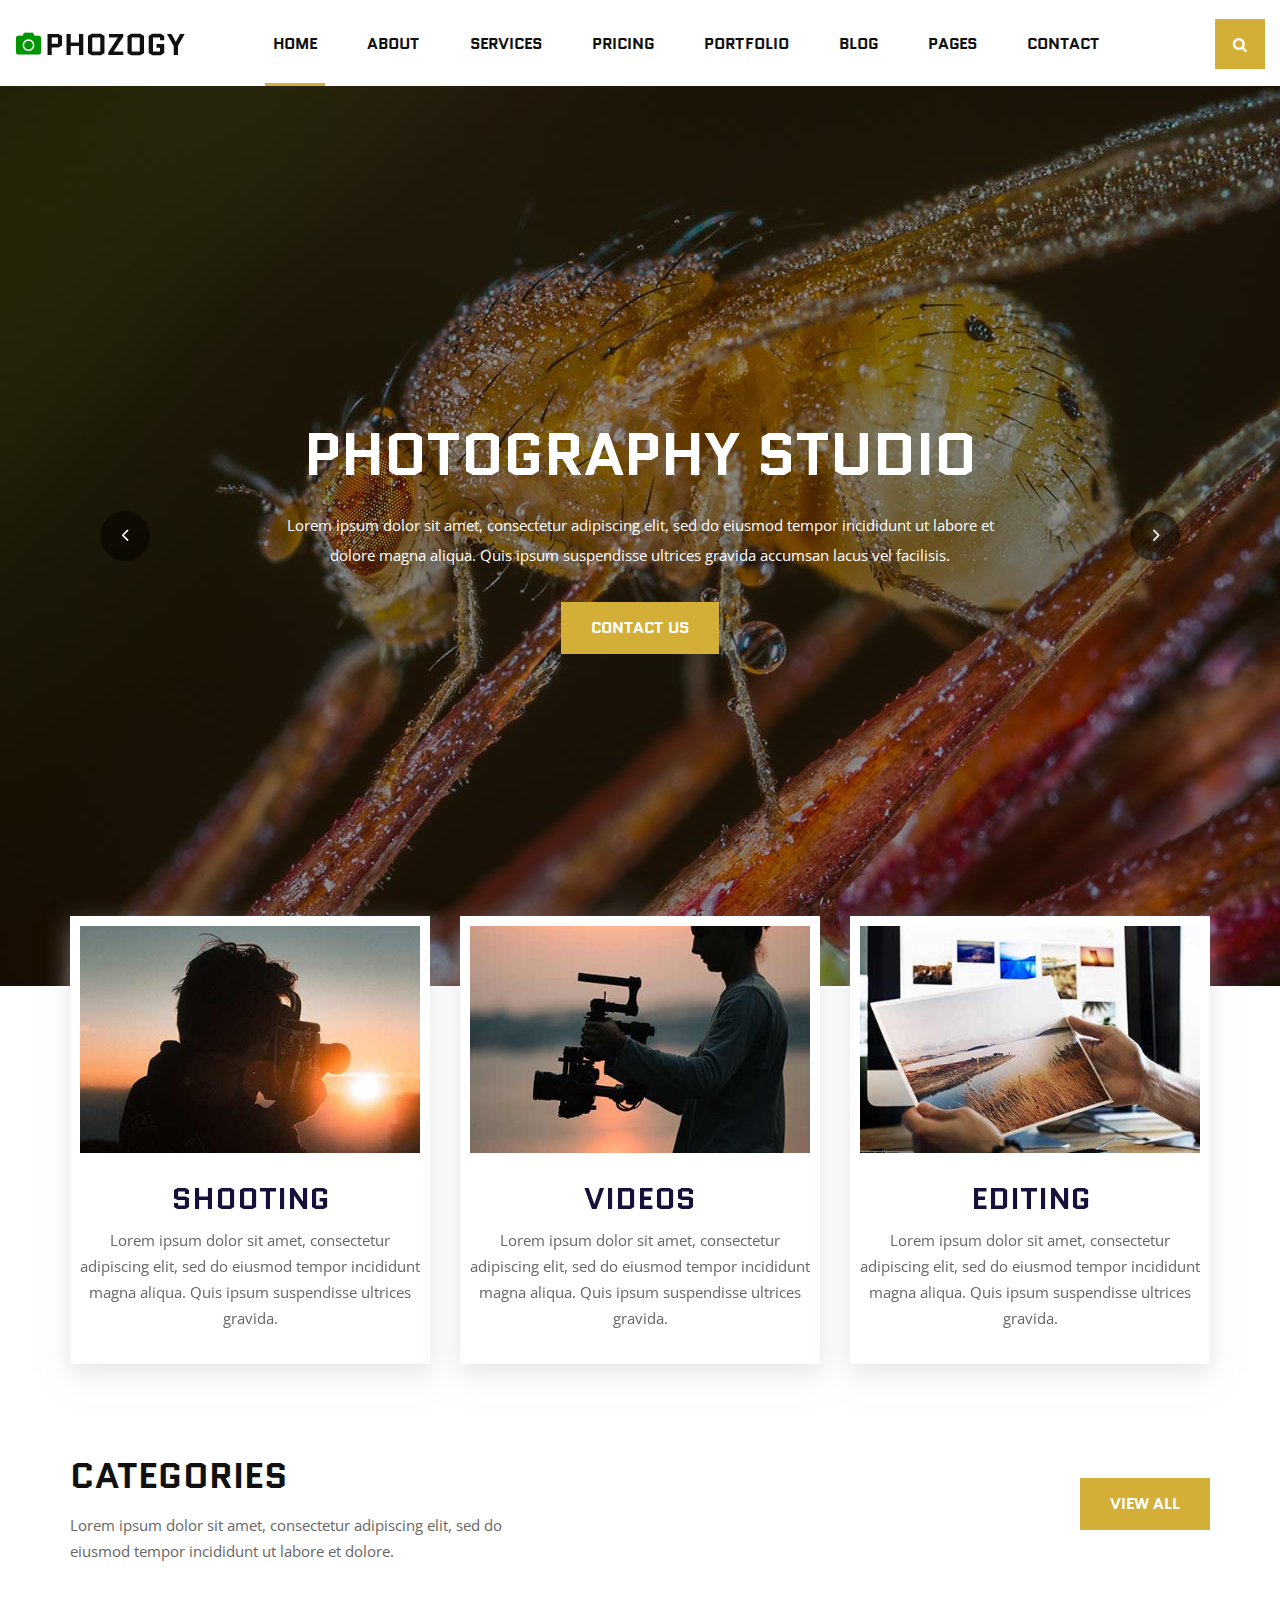
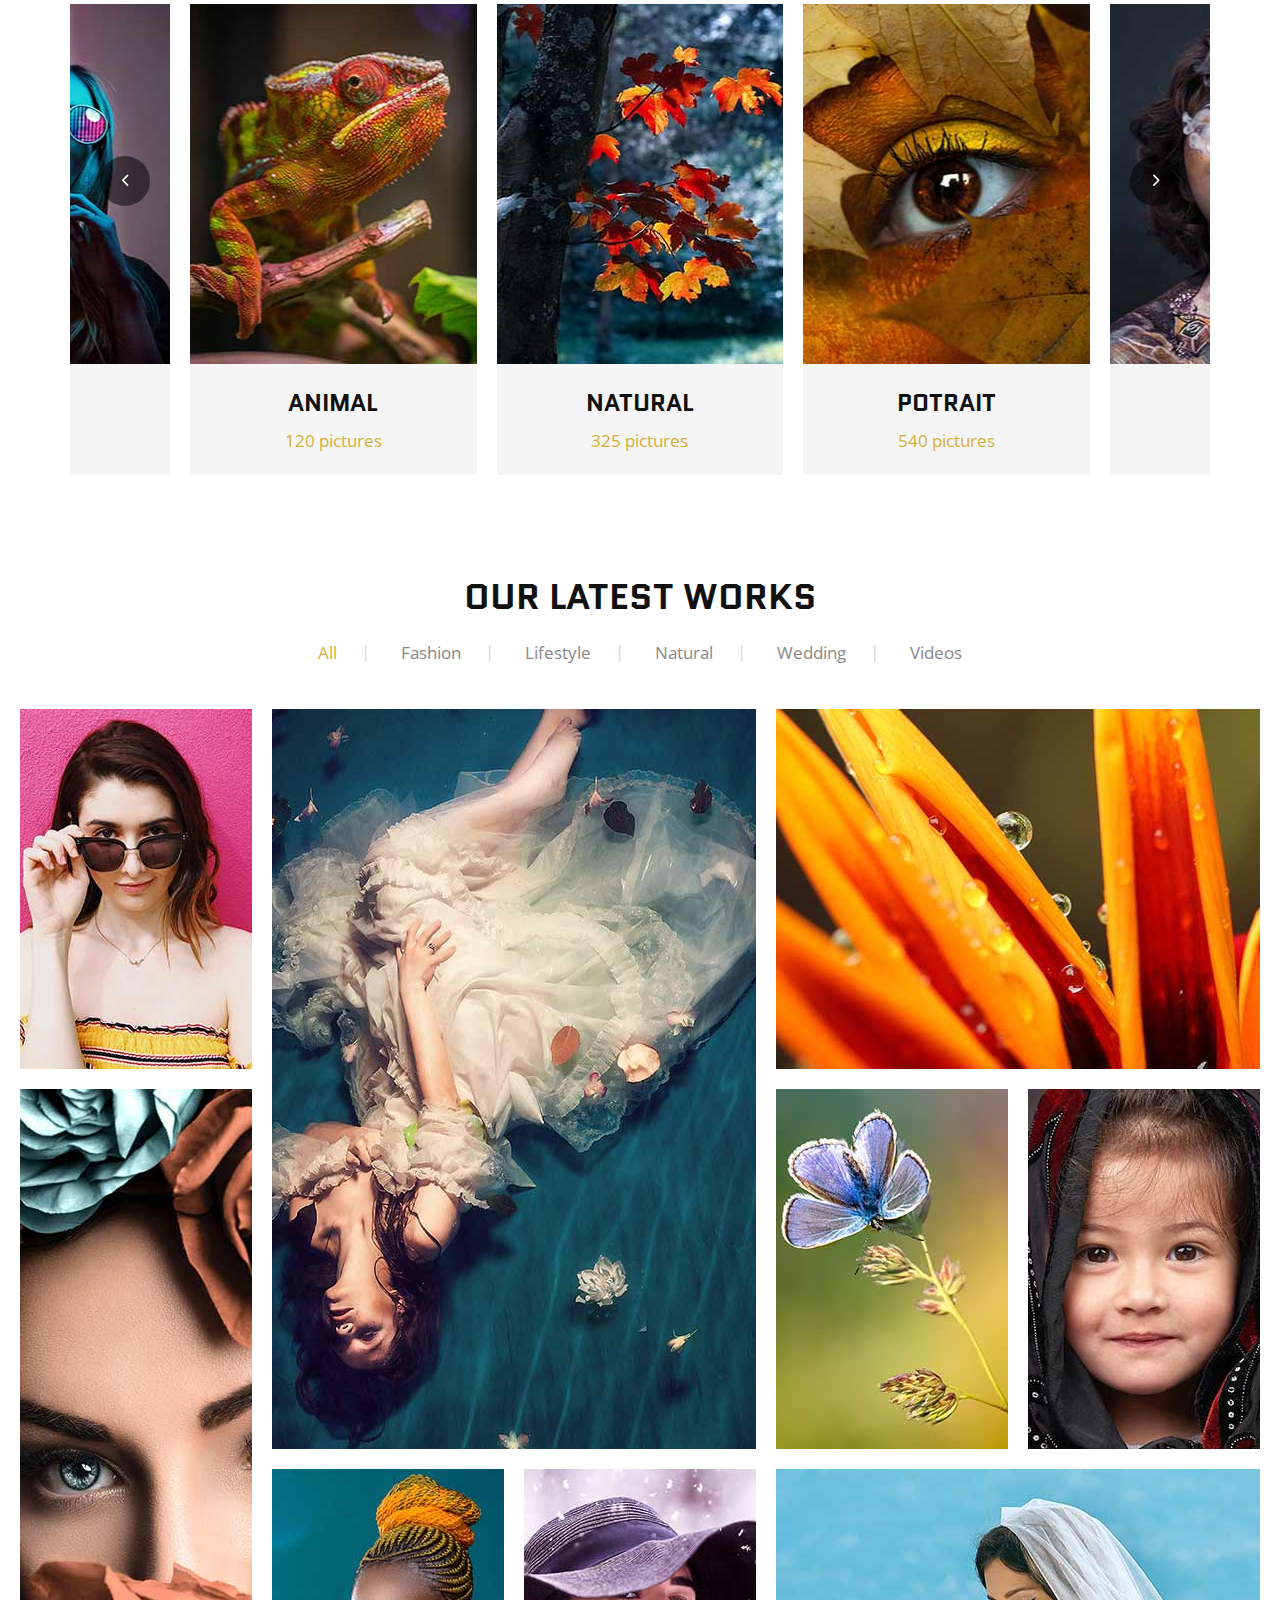
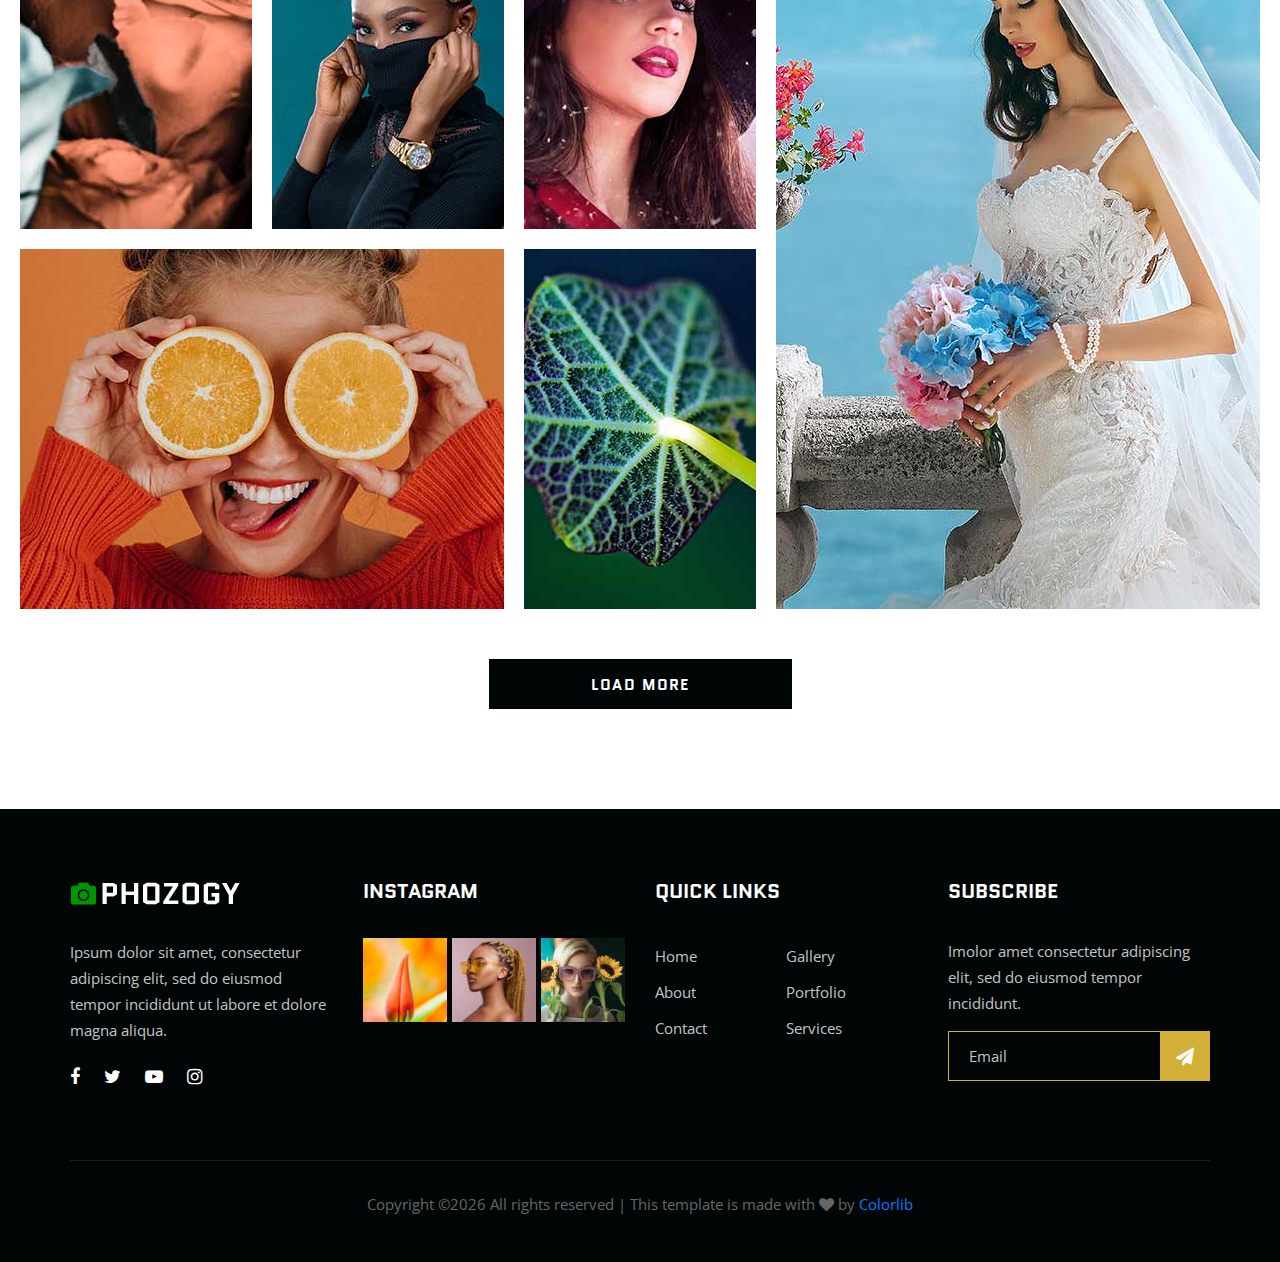
==== index.html @ 69f4266e "adding files" ====
<!DOCTYPE html>
<html lang="zxx">

<head>
    <meta charset="UTF-8">
    <meta name="description" content="Phozogy Template">
    <meta name="keywords" content="Phozogy, unica, creative, html">
    <meta name="viewport" content="width=device-width, initial-scale=1.0">
    <meta http-equiv="X-UA-Compatible" content="ie=edge">
    <title>Phozogy | Template</title>

    <!-- Google Font -->
    <link href="https://fonts.googleapis.com/css?family=Quantico:400,700&display=swap" rel="stylesheet">
    <link href="https://fonts.googleapis.com/css?family=Open+Sans:400,600,700&display=swap" rel="stylesheet">

    <!-- Css Styles -->
    <link rel="stylesheet" href="css/bootstrap.min.css" type="text/css">
    <link rel="stylesheet" href="css/font-awesome.min.css" type="text/css">
    <link rel="stylesheet" href="css/elegant-icons.css" type="text/css">
    <link rel="stylesheet" href="css/owl.carousel.min.css" type="text/css">
    <link rel="stylesheet" href="css/magnific-popup.css" type="text/css">
    <link rel="stylesheet" href="css/slicknav.min.css" type="text/css">
    <link rel="stylesheet" href="css/style.css" type="text/css">
</head>

<body>
    <!-- Page Preloder -->
    <div id="preloder">
        <div class="loader"></div>
    </div>

    <!-- Header Section Begin -->
    <header class="header-section">
        <div class="container-fluid">
            <div class="row">
                <div class="col-lg-12">
                    <div class="logo">
                        <a href="./index.html">
                            <img src="img/logo.png" alt="">
                        </a>
                    </div>
                    <nav class="nav-menu mobile-menu">
                        <ul>
                            <li class="active"><a href="./index.html">Home</a></li>
                            <li><a href="./about.html">About</a></li>
                            <li><a href="./services.html">Services</a></li>
                            <li><a href="./pricing.html">Pricing</a></li>
                            <li><a href="./portfolio.html">Portfolio</a></li>
                            <li><a href="./blog.html">Blog</a></li>
                            <li><a href="#">Pages</a>
                                <ul class="dropdown">
                                    <li><a href="./gallery.html">Gallery</a></li>
                                    <li><a href="./portfolio-details.html">Portfolio Details</a></li>
                                    <li><a href="./blog-details.html">Blog Details</a></li>
                                </ul>
                            </li>
                            <li><a href="./contact.html">Contact</a></li>
                        </ul>
                    </nav>
                    <div class="top-search search-switch">
                        <i class="fa fa-search"></i>
                    </div>
                    <div id="mobile-menu-wrap"></div>
                </div>
            </div>
        </div>
    </header>
    <!-- Header End -->

    <!-- Hero Section Begin -->
    <section class="hero-section">
        <div class="hs-slider owl-carousel">
            <div class="hs-item set-bg" data-setbg="img/hero/hero-1.jpg">
                <div class="container">
                    <div class="row">
                        <div class="col-lg-12">
                            <div class="hs-text">
                                <h2>Photography Studio</h2>
                                <p>Lorem ipsum dolor sit amet, consectetur adipiscing elit, sed do eiusmod tempor
                                    incididunt ut labore et<br /> dolore magna aliqua. Quis ipsum suspendisse ultrices
                                    gravida accumsan lacus vel facilisis.</p>
                                <a href="#" class="primary-btn">Contact us</a>
                            </div>
                        </div>
                    </div>
                </div>
            </div>
            <div class="hs-item set-bg" data-setbg="img/hero/hero-2.jpg">
                <div class="container">
                    <div class="row">
                        <div class="col-lg-12">
                            <div class="hs-text">
                                <h2>Photography Studio</h2>
                                <p>Lorem ipsum dolor sit amet, consectetur adipiscing elit, sed do eiusmod tempor
                                    incididunt ut labore et<br /> dolore magna aliqua. Quis ipsum suspendisse ultrices
                                    gravida accumsan lacus vel facilisis.</p>
                                <a href="#" class="primary-btn">Contact us</a>
                            </div>
                        </div>
                    </div>
                </div>
            </div>
        </div>
    </section>
    <!-- Hero Section End -->

    <!-- Services Section Begin -->
    <section class="services-section spad">
        <div class="container">
            <div class="row">
                <div class="col-lg-4 col-md-6 col-sm-6">
                    <div class="services-item">
                        <img src="img/services/service-1.jpg" alt="">
                        <h3>Shooting</h3>
                        <p>Lorem ipsum dolor sit amet, consectetur adipiscing elit, sed do eiusmod tempor incididunt
                            magna aliqua. Quis ipsum suspendisse ultrices gravida.</p>
                    </div>
                </div>
                <div class="col-lg-4 col-md-6 col-sm-6">
                    <div class="services-item">
                        <img src="img/services/service-2.jpg" alt="">
                        <h3>Videos</h3>
                        <p>Lorem ipsum dolor sit amet, consectetur adipiscing elit, sed do eiusmod tempor incididunt
                            magna aliqua. Quis ipsum suspendisse ultrices gravida.</p>
                    </div>
                </div>
                <div class="col-lg-4 col-md-6 col-sm-6">
                    <div class="services-item">
                        <img src="img/services/service-3.jpg" alt="">
                        <h3>Editing</h3>
                        <p>Lorem ipsum dolor sit amet, consectetur adipiscing elit, sed do eiusmod tempor incididunt
                            magna aliqua. Quis ipsum suspendisse ultrices gravida.</p>
                    </div>
                </div>
            </div>
        </div>
    </section>
    <!-- Services Section End -->

    <!-- Categories Section Begin -->
    <section class="categories-section">
        <div class="container">
            <div class="row">
                <div class="col-lg-6 col-md-6">
                    <div class="section-title">
                        <h2>Categories</h2>
                        <p>Lorem ipsum dolor sit amet, consectetur adipiscing elit, sed do<br /> eiusmod tempor
                            incididunt ut labore et dolore.</p>
                    </div>
                </div>
                <div class="col-lg-6 col-md-6">
                    <div class="right-btn"><a href="#" class="primary-btn">VIew all</a></div>
                </div>
            </div>
            <div class="categories-slider owl-carousel">
                <div class="cs-item">
                    <div class="cs-pic set-bg" data-setbg="img/categories/cat-1.jpg"></div>
                    <div class="cs-text">
                        <h4>Animal</h4>
                        <span>120 pictures</span>
                    </div>
                </div>
                <div class="cs-item">
                    <div class="cs-pic set-bg" data-setbg="img/categories/cat-2.jpg"></div>
                    <div class="cs-text">
                        <h4>Natural</h4>
                        <span>325 pictures</span>
                    </div>
                </div>
                <div class="cs-item">
                    <div class="cs-pic set-bg" data-setbg="img/categories/cat-3.jpg"></div>
                    <div class="cs-text">
                        <h4>Potrait</h4>
                        <span>540 pictures</span>
                    </div>
                </div>
                <div class="cs-item">
                    <div class="cs-pic set-bg" data-setbg="img/categories/cat-4.jpg"></div>
                    <div class="cs-text">
                        <h4>Animal</h4>
                        <span>120 pictures</span>
                    </div>
                </div>
                <div class="cs-item">
                    <div class="cs-pic set-bg" data-setbg="img/categories/cat-5.jpg"></div>
                    <div class="cs-text">
                        <h4>Animal</h4>
                        <span>120 pictures</span>
                    </div>
                </div>
            </div>
        </div>
    </section>
    <!-- Categories Section End -->

    <!-- Portfolio Section Begin -->
    <section class="portfolio-section spad">
        <div class="container">
            <div class="row">
                <div class="col-lg-12">
                    <div class="section-title">
                        <h2>Our latest works</h2>
                    </div>
                    <div class="filter-controls">
                        <ul>
                            <li class="active" data-filter="*">All</li>
                            <li data-filter=".fashion">Fashion</li>
                            <li data-filter=".lifestyle">Lifestyle</li>
                            <li data-filter=".natural">Natural</li>
                            <li data-filter=".wedding">Wedding</li>
                            <li data-filter=".videos">Videos</li>
                        </ul>
                    </div>
                </div>
            </div>
        </div>
        <div class="container-fluid">
            <div class="row">
                <div class="col-lg-12 p-0">
                    <div class="portfolio-filter">
                        <div class="pf-item set-bg fashion" data-setbg="img/portfolio/pf-1.jpg">
                            <a href="img/portfolio/pf-1.jpg" class="pf-icon image-popup"><span class="icon_plus"></span></a>
                            <div class="pf-text">
                                <h4>COLORS SPEAK</h4>
                                <span>Fashion</span>
                            </div>
                        </div>
                        <div class="pf-item large-width large-height set-bg lifestyle"
                            data-setbg="img/portfolio/pf-2.jpg">
                            <a href="img/portfolio/pf-2.jpg" class="pf-icon image-popup"><span class="icon_plus"></span></a>
                            <div class="pf-text">
                                <h4>COLORS SPEAK</h4>
                                <span>Fashion</span>
                            </div>
                        </div>
                        <div class="pf-item large-width set-bg natural" data-setbg="img/portfolio/pf-3.jpg">
                            <a href="img/portfolio/pf-3.jpg" class="pf-icon image-popup"><span class="icon_plus"></span></a>
                            <div class="pf-text">
                                <h4>COLORS SPEAK</h4>
                                <span>Fashion</span>
                            </div>
                        </div>
                        <div class="pf-item large-height set-bg wedding" data-setbg="img/portfolio/pf-4.jpg">
                            <a href="img/portfolio/pf-4.jpg" class="pf-icon image-popup"><span class="icon_plus"></span></a>
                            <div class="pf-text">
                                <h4>COLORS SPEAK</h4>
                                <span>Fashion</span>
                            </div>
                        </div>
                        <div class="pf-item set-bg lifestyle" data-setbg="img/portfolio/pf-7.jpg">
                            <a href="img/portfolio/pf-7.jpg" class="pf-icon image-popup"><span class="icon_plus"></span></a>
                            <div class="pf-text">
                                <h4>COLORS SPEAK</h4>
                                <span>Fashion</span>
                            </div>
                        </div>
                        <div class="pf-item set-bg natural" data-setbg="img/portfolio/pf-8.jpg">
                            <a href="img/portfolio/pf-8.jpg" class="pf-icon image-popup"><span class="icon_plus"></span></a>
                            <div class="pf-text">
                                <h4>COLORS SPEAK</h4>
                                <span>Fashion</span>
                            </div>
                        </div>
                        <div class="pf-item set-bg videos" data-setbg="img/portfolio/pf-5.jpg">
                            <a href="img/portfolio/pf-5.jpg" class="pf-icon image-popup"><span class="icon_plus"></span></a>
                            <div class="pf-text">
                                <h4>COLORS SPEAK</h4>
                                <span>Fashion</span>
                            </div>
                        </div>
                        <div class="pf-item set-bg fashion" data-setbg="img/portfolio/pf-6.jpg">
                            <a href="img/portfolio/pf-6.jpg" class="pf-icon image-popup"><span class="icon_plus"></span></a>
                            <div class="pf-text">
                                <h4>COLORS SPEAK</h4>
                                <span>Fashion</span>
                            </div>
                        </div>
                        <div class="pf-item large-width set-bg videos" data-setbg="img/portfolio/pf-10.jpg">
                            <a href="img/portfolio/pf-10.jpg" class="pf-icon image-popup"><span class="icon_plus"></span></a>
                            <div class="pf-text">
                                <h4>COLORS SPEAK</h4>
                                <span>Fashion</span>
                            </div>
                        </div>
                        <div class="pf-item set-bg fashion" data-setbg="img/portfolio/pf-11.jpg">
                            <a href="img/portfolio/pf-11.jpg" class="pf-icon image-popup"><span class="icon_plus"></span></a>
                            <div class="pf-text">
                                <h4>COLORS SPEAK</h4>
                                <span>Fashion</span>
                            </div>
                        </div>
                        <div class="pf-item large-width large-height set-bg wedding"
                            data-setbg="img/portfolio/pf-9.jpg">
                            <a href="img/portfolio/pf-9.jpg" class="pf-icon image-popup"><span class="icon_plus"></span></a>
                            <div class="pf-text">
                                <h4>COLORS SPEAK</h4>
                                <span>Fashion</span>
                            </div>
                        </div>
                    </div>
                </div>
            </div>
        </div>
        <div class="load-more-btn">
            <a href="#">Load More</a>
        </div>
    </section>
    <!-- Portfolio Section End -->

    <!-- Footer Section Begin -->
    <footer class="footer-section">
        <div class="container">
            <div class="row">
                <div class="col-lg-3 col-md-6 col-sm-6">
                    <div class="fs-about">
                        <div class="fa-logo">
                            <a href="#">
                                <img src="img/f-logo.png" alt="">
                            </a>
                        </div>
                        <p>Ipsum dolor sit amet, consectetur adipiscing elit, sed do eiusmod tempor incididunt ut labore
                            et dolore magna aliqua.</p>
                        <div class="fa-social">
                            <a href="#"><i class="fa fa-facebook"></i></a>
                            <a href="#"><i class="fa fa-twitter"></i></a>
                            <a href="#"><i class="fa fa-youtube-play"></i></a>
                            <a href="#"><i class="fa fa-instagram"></i></a>
                        </div>
                    </div>
                </div>
                <div class="col-lg-3 col-md-6 col-sm-6">
                    <div class="fs-widget">
                        <h5>Instagram</h5>
                        <div class="fw-instagram">
                            <img src="img/instagram/insta-1.jpg" alt="">
                            <img src="img/instagram/insta-2.jpg" alt="">
                            <img src="img/instagram/insta-3.jpg" alt="">
                        </div>
                    </div>
                </div>
                <div class="col-lg-3 col-md-6 col-sm-6">
                    <div class="fs-widget">
                        <h5>Quick links</h5>
                        <ul>
                            <li><a href="#">Home</a></li>
                            <li><a href="#">About</a></li>
                            <li><a href="#">Contact</a></li>
                        </ul>
                        <ul>
                            <li><a href="#">Gallery</a></li>
                            <li><a href="#">Portfolio</a></li>
                            <li><a href="#">Services</a></li>
                        </ul>
                    </div>
                </div>
                <div class="col-lg-3 col-md-6 col-sm-6">
                    <div class="fs-widget">
                        <h5>Subscribe</h5>
                        <p>Imolor amet consectetur adipiscing elit, sed do eiusmod tempor incididunt.</p>
                        <div class="fw-subscribe">
                            <form action="#">
                                <input type="text" placeholder="Email">
                                <button type="submit"><i class="fa fa-send"></i></button>
                            </form>
                        </div>
                    </div>
                </div>
                <div class="col-lg-12">
                    <div class="copyright-text">
                        <p><!-- Link back to Colorlib can't be removed. Template is licensed under CC BY 3.0. -->
  Copyright &copy;<script>document.write(new Date().getFullYear());</script> All rights reserved | This template is made with <i class="fa fa-heart" aria-hidden="true"></i> by <a href="https://colorlib.com" target="_blank">Colorlib</a>
  <!-- Link back to Colorlib can't be removed. Template is licensed under CC BY 3.0. --></p>
                    </div>
                </div>
            </div>
        </div>
    </footer>
    <!-- Footer Section End -->

    <!-- Search model Begin -->
    <div class="search-model">
        <div class="h-100 d-flex align-items-center justify-content-center">
            <div class="search-close-switch">+</div>
            <form class="search-model-form">
                <input type="text" id="search-input" placeholder="Search here.....">
            </form>
        </div>
    </div>
    <!-- Search model end -->

    <!-- Js Plugins -->
    <script src="js/jquery-3.3.1.min.js"></script>
    <script src="js/bootstrap.min.js"></script>
    <script src="js/jquery.magnific-popup.min.js"></script>
    <script src="js/isotope.pkgd.min.js"></script>
    <script src="js/masonry.pkgd.min.js"></script>
    <script src="js/jquery.slicknav.js"></script>
    <script src="js/owl.carousel.min.js"></script>
    <script src="js/main.js"></script>
</body>

</html>
---- css/elegant-icons.css ----
@font-face {
	font-family: 'ElegantIcons';
	src:url('../fonts/ElegantIcons.eot');
	src:url('../fonts/ElegantIcons.eot?#iefix') format('embedded-opentype'),
		url('../fonts/ElegantIcons.woff') format('woff'),
		url('../fonts/ElegantIcons.ttf') format('truetype'),
		url('../fonts/ElegantIcons.svg#ElegantIcons') format('svg');
	font-weight: normal;
	font-style: normal;
}

/* Use the following CSS code if you want to use data attributes for inserting your icons */
[data-icon]:before {
	font-family: 'ElegantIcons';
	content: attr(data-icon);
	speak: none;
	font-weight: normal;
	font-variant: normal;
	text-transform: none;
	line-height: 1;
	-webkit-font-smoothing: antialiased;
	-moz-osx-font-smoothing: grayscale;
}

/* Use the following CSS code if you want to have a class per icon */
/*
Instead of a list of all class selectors,
you can use the generic selector below, but it's slower:
[class*="your-class-prefix"] {
*/
.arrow_up, .arrow_down, .arrow_left, .arrow_right, .arrow_left-up, .arrow_right-up, .arrow_right-down, .arrow_left-down, .arrow-up-down, .arrow_up-down_alt, .arrow_left-right_alt, .arrow_left-right, .arrow_expand_alt2, .arrow_expand_alt, .arrow_condense, .arrow_expand, .arrow_move, .arrow_carrot-up, .arrow_carrot-down, .arrow_carrot-left, .arrow_carrot-right, .arrow_carrot-2up, .arrow_carrot-2down, .arrow_carrot-2left, .arrow_carrot-2right, .arrow_carrot-up_alt2, .arrow_carrot-down_alt2, .arrow_carrot-left_alt2, .arrow_carrot-right_alt2, .arrow_carrot-2up_alt2, .arrow_carrot-2down_alt2, .arrow_carrot-2left_alt2, .arrow_carrot-2right_alt2, .arrow_triangle-up, .arrow_triangle-down, .arrow_triangle-left, .arrow_triangle-right, .arrow_triangle-up_alt2, .arrow_triangle-down_alt2, .arrow_triangle-left_alt2, .arrow_triangle-right_alt2, .arrow_back, .icon_minus-06, .icon_plus, .icon_close, .icon_check, .icon_minus_alt2, .icon_plus_alt2, .icon_close_alt2, .icon_check_alt2, .icon_zoom-out_alt, .icon_zoom-in_alt, .icon_search, .icon_box-empty, .icon_box-selected, .icon_minus-box, .icon_plus-box, .icon_box-checked, .icon_circle-empty, .icon_circle-slelected, .icon_stop_alt2, .icon_stop, .icon_pause_alt2, .icon_pause, .icon_menu, .icon_menu-square_alt2, .icon_menu-circle_alt2, .icon_ul, .icon_ol, .icon_adjust-horiz, .icon_adjust-vert, .icon_document_alt, .icon_documents_alt, .icon_pencil, .icon_pencil-edit_alt, .icon_pencil-edit, .icon_folder-alt, .icon_folder-open_alt, .icon_folder-add_alt, .icon_info_alt, .icon_error-oct_alt, .icon_error-circle_alt, .icon_error-triangle_alt, .icon_question_alt2, .icon_question, .icon_comment_alt, .icon_chat_alt, .icon_vol-mute_alt, .icon_volume-low_alt, .icon_volume-high_alt, .icon_quotations, .icon_quotations_alt2, .icon_clock_alt, .icon_lock_alt, .icon_lock-open_alt, .icon_key_alt, .icon_cloud_alt, .icon_cloud-upload_alt, .icon_cloud-download_alt, .icon_image, .icon_images, .icon_lightbulb_alt, .icon_gift_alt, .icon_house_alt, .icon_genius, .icon_mobile, .icon_tablet, .icon_laptop, .icon_desktop, .icon_camera_alt, .icon_mail_alt, .icon_cone_alt, .icon_ribbon_alt, .icon_bag_alt, .icon_creditcard, .icon_cart_alt, .icon_paperclip, .icon_tag_alt, .icon_tags_alt, .icon_trash_alt, .icon_cursor_alt, .icon_mic_alt, .icon_compass_alt, .icon_pin_alt, .icon_pushpin_alt, .icon_map_alt, .icon_drawer_alt, .icon_toolbox_alt, .icon_book_alt, .icon_calendar, .icon_film, .icon_table, .icon_contacts_alt, .icon_headphones, .icon_lifesaver, .icon_piechart, .icon_refresh, .icon_link_alt, .icon_link, .icon_loading, .icon_blocked, .icon_archive_alt, .icon_heart_alt, .icon_star_alt, .icon_star-half_alt, .icon_star, .icon_star-half, .icon_tools, .icon_tool, .icon_cog, .icon_cogs, .arrow_up_alt, .arrow_down_alt, .arrow_left_alt, .arrow_right_alt, .arrow_left-up_alt, .arrow_right-up_alt, .arrow_right-down_alt, .arrow_left-down_alt, .arrow_condense_alt, .arrow_expand_alt3, .arrow_carrot_up_alt, .arrow_carrot-down_alt, .arrow_carrot-left_alt, .arrow_carrot-right_alt, .arrow_carrot-2up_alt, .arrow_carrot-2dwnn_alt, .arrow_carrot-2left_alt, .arrow_carrot-2right_alt, .arrow_triangle-up_alt, .arrow_triangle-down_alt, .arrow_triangle-left_alt, .arrow_triangle-right_alt, .icon_minus_alt, .icon_plus_alt, .icon_close_alt, .icon_check_alt, .icon_zoom-out, .icon_zoom-in, .icon_stop_alt, .icon_menu-square_alt, .icon_menu-circle_alt, .icon_document, .icon_documents, .icon_pencil_alt, .icon_folder, .icon_folder-open, .icon_folder-add, .icon_folder_upload, .icon_folder_download, .icon_info, .icon_error-circle, .icon_error-oct, .icon_error-triangle, .icon_question_alt, .icon_comment, .icon_chat, .icon_vol-mute, .icon_volume-low, .icon_volume-high, .icon_quotations_alt, .icon_clock, .icon_lock, .icon_lock-open, .icon_key, .icon_cloud, .icon_cloud-upload, .icon_cloud-download, .icon_lightbulb, .icon_gift, .icon_house, .icon_camera, .icon_mail, .icon_cone, .icon_ribbon, .icon_bag, .icon_cart, .icon_tag, .icon_tags, .icon_trash, .icon_cursor, .icon_mic, .icon_compass, .icon_pin, .icon_pushpin, .icon_map, .icon_drawer, .icon_toolbox, .icon_book, .icon_contacts, .icon_archive, .icon_heart, .icon_profile, .icon_group, .icon_grid-2x2, .icon_grid-3x3, .icon_music, .icon_pause_alt, .icon_phone, .icon_upload, .icon_download, .social_facebook, .social_twitter, .social_pinterest, .social_googleplus, .social_tumblr, .social_tumbleupon, .social_wordpress, .social_instagram, .social_dribbble, .social_vimeo, .social_linkedin, .social_rss, .social_deviantart, .social_share, .social_myspace, .social_skype, .social_youtube, .social_picassa, .social_googledrive, .social_flickr, .social_blogger, .social_spotify, .social_delicious, .social_facebook_circle, .social_twitter_circle, .social_pinterest_circle, .social_googleplus_circle, .social_tumblr_circle, .social_stumbleupon_circle, .social_wordpress_circle, .social_instagram_circle, .social_dribbble_circle, .social_vimeo_circle, .social_linkedin_circle, .social_rss_circle, .social_deviantart_circle, .social_share_circle, .social_myspace_circle, .social_skype_circle, .social_youtube_circle, .social_picassa_circle, .social_googledrive_alt2, .social_flickr_circle, .social_blogger_circle, .social_spotify_circle, .social_delicious_circle, .social_facebook_square, .social_twitter_square, .social_pinterest_square, .social_googleplus_square, .social_tumblr_square, .social_stumbleupon_square, .social_wordpress_square, .social_instagram_square, .social_dribbble_square, .social_vimeo_square, .social_linkedin_square, .social_rss_square, .social_deviantart_square, .social_share_square, .social_myspace_square, .social_skype_square, .social_youtube_square, .social_picassa_square, .social_googledrive_square, .social_flickr_square, .social_blogger_square, .social_spotify_square, .social_delicious_square, .icon_printer, .icon_calulator, .icon_building, .icon_floppy, .icon_drive, .icon_search-2, .icon_id, .icon_id-2, .icon_puzzle, .icon_like, .icon_dislike, .icon_mug, .icon_currency, .icon_wallet, .icon_pens, .icon_easel, .icon_flowchart, .icon_datareport, .icon_briefcase, .icon_shield, .icon_percent, .icon_globe, .icon_globe-2, .icon_target, .icon_hourglass, .icon_balance, .icon_rook, .icon_printer-alt, .icon_calculator_alt, .icon_building_alt, .icon_floppy_alt, .icon_drive_alt, .icon_search_alt, .icon_id_alt, .icon_id-2_alt, .icon_puzzle_alt, .icon_like_alt, .icon_dislike_alt, .icon_mug_alt, .icon_currency_alt, .icon_wallet_alt, .icon_pens_alt, .icon_easel_alt, .icon_flowchart_alt, .icon_datareport_alt, .icon_briefcase_alt, .icon_shield_alt, .icon_percent_alt, .icon_globe_alt, .icon_clipboard {
	font-family: 'ElegantIcons';
	speak: none;
	font-style: normal;
	font-weight: normal;
	font-variant: normal;
	text-transform: none;
	line-height: 1;
	-webkit-font-smoothing: antialiased;
}
.arrow_up:before {
	content: "\21";
}
.arrow_down:before {
	content: "\22";
}
.arrow_left:before {
	content: "\23";
}
.arrow_right:before {
	content: "\24";
}
.arrow_left-up:before {
	content: "\25";
}
.arrow_right-up:before {
	content: "\26";
}
.arrow_right-down:before {
	content: "\27";
}
.arrow_left-down:before {
	content: "\28";
}
.arrow-up-down:before {
	content: "\29";
}
.arrow_up-down_alt:before {
	content: "\2a";
}
.arrow_left-right_alt:before {
	content: "\2b";
}
.arrow_left-right:before {
	content: "\2c";
}
.arrow_expand_alt2:before {
	content: "\2d";
}
.arrow_expand_alt:before {
	content: "\2e";
}
.arrow_condense:before {
	content: "\2f";
}
.arrow_expand:before {
	content: "\30";
}
.arrow_move:before {
	content: "\31";
}
.arrow_carrot-up:before {
	content: "\32";
}
.arrow_carrot-down:before {
	content: "\33";
}
.arrow_carrot-left:before {
	content: "\34";
}
.arrow_carrot-right:before {
	content: "\35";
}
.arrow_carrot-2up:before {
	content: "\36";
}
.arrow_carrot-2down:before {
	content: "\37";
}
.arrow_carrot-2left:before {
	content: "\38";
}
.arrow_carrot-2right:before {
	content: "\39";
}
.arrow_carrot-up_alt2:before {
	content: "\3a";
}
.arrow_carrot-down_alt2:before {
	content: "\3b";
}
.arrow_carrot-left_alt2:before {
	content: "\3c";
}
.arrow_carrot-right_alt2:before {
	content: "\3d";
}
.arrow_carrot-2up_alt2:before {
	content: "\3e";
}
.arrow_carrot-2down_alt2:before {
	content: "\3f";
}
.arrow_carrot-2left_alt2:before {
	content: "\40";
}
.arrow_carrot-2right_alt2:before {
	content: "\41";
}
.arrow_triangle-up:before {
	content: "\42";
}
.arrow_triangle-down:before {
	content: "\43";
}
.arrow_triangle-left:before {
	content: "\44";
}
.arrow_triangle-right:before {
	content: "\45";
}
.arrow_triangle-up_alt2:before {
	content: "\46";
}
.arrow_triangle-down_alt2:before {
	content: "\47";
}
.arrow_triangle-left_alt2:before {
	content: "\48";
}
.arrow_triangle-right_alt2:before {
	content: "\49";
}
.arrow_back:before {
	content: "\4a";
}
.icon_minus-06:before {
	content: "\4b";
}
.icon_plus:before {
	content: "\4c";
}
.icon_close:before {
	content: "\4d";
}
.icon_check:before {
	content: "\4e";
}
.icon_minus_alt2:before {
	content: "\4f";
}
.icon_plus_alt2:before {
	content: "\50";
}
.icon_close_alt2:before {
	content: "\51";
}
.icon_check_alt2:before {
	content: "\52";
}
.icon_zoom-out_alt:before {
	content: "\53";
}
.icon_zoom-in_alt:before {
	content: "\54";
}
.icon_search:before {
	content: "\55";
}
.icon_box-empty:before {
	content: "\56";
}
.icon_box-selected:before {
	content: "\57";
}
.icon_minus-box:before {
	content: "\58";
}
.icon_plus-box:before {
	content: "\59";
}
.icon_box-checked:before {
	content: "\5a";
}
.icon_circle-empty:before {
	content: "\5b";
}
.icon_circle-slelected:before {
	content: "\5c";
}
.icon_stop_alt2:before {
	content: "\5d";
}
.icon_stop:before {
	content: "\5e";
}
.icon_pause_alt2:before {
	content: "\5f";
}
.icon_pause:before {
	content: "\60";
}
.icon_menu:before {
	content: "\61";
}
.icon_menu-square_alt2:before {
	content: "\62";
}
.icon_menu-circle_alt2:before {
	content: "\63";
}
.icon_ul:before {
	content: "\64";
}
.icon_ol:before {
	content: "\65";
}
.icon_adjust-horiz:before {
	content: "\66";
}
.icon_adjust-vert:before {
	content: "\67";
}
.icon_document_alt:before {
	content: "\68";
}
.icon_documents_alt:before {
	content: "\69";
}
.icon_pencil:before {
	content: "\6a";
}
.icon_pencil-edit_alt:before {
	content: "\6b";
}
.icon_pencil-edit:before {
	content: "\6c";
}
.icon_folder-alt:before {
	content: "\6d";
}
.icon_folder-open_alt:before {
	content: "\6e";
}
.icon_folder-add_alt:before {
	content: "\6f";
}
.icon_info_alt:before {
	content: "\70";
}
.icon_error-oct_alt:before {
	content: "\71";
}
.icon_error-circle_alt:before {
	content: "\72";
}
.icon_error-triangle_alt:before {
	content: "\73";
}
.icon_question_alt2:before {
	content: "\74";
}
.icon_question:before {
	content: "\75";
}
.icon_comment_alt:before {
	content: "\76";
}
.icon_chat_alt:before {
	content: "\77";
}
.icon_vol-mute_alt:before {
	content: "\78";
}
.icon_volume-low_alt:before {
	content: "\79";
}
.icon_volume-high_alt:before {
	content: "\7a";
}
.icon_quotations:before {
	content: "\7b";
}
.icon_quotations_alt2:before {
	content: "\7c";
}
.icon_clock_alt:before {
	content: "\7d";
}
.icon_lock_alt:before {
	content: "\7e";
}
.icon_lock-open_alt:before {
	content: "\e000";
}
.icon_key_alt:before {
	content: "\e001";
}
.icon_cloud_alt:before {
	content: "\e002";
}
.icon_cloud-upload_alt:before {
	content: "\e003";
}
.icon_cloud-download_alt:before {
	content: "\e004";
}
.icon_image:before {
	content: "\e005";
}
.icon_images:before {
	content: "\e006";
}
.icon_lightbulb_alt:before {
	content: "\e007";
}
.icon_gift_alt:before {
	content: "\e008";
}
.icon_house_alt:before {
	content: "\e009";
}
.icon_genius:before {
	content: "\e00a";
}
.icon_mobile:before {
	content: "\e00b";
}
.icon_tablet:before {
	content: "\e00c";
}
.icon_laptop:before {
	content: "\e00d";
}
.icon_desktop:before {
	content: "\e00e";
}
.icon_camera_alt:before {
	content: "\e00f";
}
.icon_mail_alt:before {
	content: "\e010";
}
.icon_cone_alt:before {
	content: "\e011";
}
.icon_ribbon_alt:before {
	content: "\e012";
}
.icon_bag_alt:before {
	content: "\e013";
}
.icon_creditcard:before {
	content: "\e014";
}
.icon_cart_alt:before {
	content: "\e015";
}
.icon_paperclip:before {
	content: "\e016";
}
.icon_tag_alt:before {
	content: "\e017";
}
.icon_tags_alt:before {
	content: "\e018";
}
.icon_trash_alt:before {
	content: "\e019";
}
.icon_cursor_alt:before {
	content: "\e01a";
}
.icon_mic_alt:before {
	content: "\e01b";
}
.icon_compass_alt:before {
	content: "\e01c";
}
.icon_pin_alt:before {
	content: "\e01d";
}
.icon_pushpin_alt:before {
	content: "\e01e";
}
.icon_map_alt:before {
	content: "\e01f";
}
.icon_drawer_alt:before {
	content: "\e020";
}
.icon_toolbox_alt:before {
	content: "\e021";
}
.icon_book_alt:before {
	content: "\e022";
}
.icon_calendar:before {
	content: "\e023";
}
.icon_film:before {
	content: "\e024";
}
.icon_table:before {
	content: "\e025";
}
.icon_contacts_alt:before {
	content: "\e026";
}
.icon_headphones:before {
	content: "\e027";
}
.icon_lifesaver:before {
	content: "\e028";
}
.icon_piechart:before {
	content: "\e029";
}
.icon_refresh:before {
	content: "\e02a";
}
.icon_link_alt:before {
	content: "\e02b";
}
.icon_link:before {
	content: "\e02c";
}
.icon_loading:before {
	content: "\e02d";
}
.icon_blocked:before {
	content: "\e02e";
}
.icon_archive_alt:before {
	content: "\e02f";
}
.icon_heart_alt:before {
	content: "\e030";
}
.icon_star_alt:before {
	content: "\e031";
}
.icon_star-half_alt:before {
	content: "\e032";
}
.icon_star:before {
	content: "\e033";
}
.icon_star-half:before {
	content: "\e034";
}
.icon_tools:before {
	content: "\e035";
}
.icon_tool:before {
	content: "\e036";
}
.icon_cog:before {
	content: "\e037";
}
.icon_cogs:before {
	content: "\e038";
}
.arrow_up_alt:before {
	content: "\e039";
}
.arrow_down_alt:before {
	content: "\e03a";
}
.arrow_left_alt:before {
	content: "\e03b";
}
.arrow_right_alt:before {
	content: "\e03c";
}
.arrow_left-up_alt:before {
	content: "\e03d";
}
.arrow_right-up_alt:before {
	content: "\e03e";
}
.arrow_right-down_alt:before {
	content: "\e03f";
}
.arrow_left-down_alt:before {
	content: "\e040";
}
.arrow_condense_alt:before {
	content: "\e041";
}
.arrow_expand_alt3:before {
	content: "\e042";
}
.arrow_carrot_up_alt:before {
	content: "\e043";
}
.arrow_carrot-down_alt:before {
	content: "\e044";
}
.arrow_carrot-left_alt:before {
	content: "\e045";
}
.arrow_carrot-right_alt:before {
	content: "\e046";
}
.arrow_carrot-2up_alt:before {
	content: "\e047";
}
.arrow_carrot-2dwnn_alt:before {
	content: "\e048";
}
.arrow_carrot-2left_alt:before {
	content: "\e049";
}
.arrow_carrot-2right_alt:before {
	content: "\e04a";
}
.arrow_triangle-up_alt:before {
	content: "\e04b";
}
.arrow_triangle-down_alt:before {
	content: "\e04c";
}
.arrow_triangle-left_alt:before {
	content: "\e04d";
}
.arrow_triangle-right_alt:before {
	content: "\e04e";
}
.icon_minus_alt:before {
	content: "\e04f";
}
.icon_plus_alt:before {
	content: "\e050";
}
.icon_close_alt:before {
	content: "\e051";
}
.icon_check_alt:before {
	content: "\e052";
}
.icon_zoom-out:before {
	content: "\e053";
}
.icon_zoom-in:before {
	content: "\e054";
}
.icon_stop_alt:before {
	content: "\e055";
}
.icon_menu-square_alt:before {
	content: "\e056";
}
.icon_menu-circle_alt:before {
	content: "\e057";
}
.icon_document:before {
	content: "\e058";
}
.icon_documents:before {
	content: "\e059";
}
.icon_pencil_alt:before {
	content: "\e05a";
}
.icon_folder:before {
	content: "\e05b";
}
.icon_folder-open:before {
	content: "\e05c";
}
.icon_folder-add:before {
	content: "\e05d";
}
.icon_folder_upload:before {
	content: "\e05e";
}
.icon_folder_download:before {
	content: "\e05f";
}
.icon_info:before {
	content: "\e060";
}
.icon_error-circle:before {
	content: "\e061";
}
.icon_error-oct:before {
	content: "\e062";
}
.icon_error-triangle:before {
	content: "\e063";
}
.icon_question_alt:before {
	content: "\e064";
}
.icon_comment:before {
	content: "\e065";
}
.icon_chat:before {
	content: "\e066";
}
.icon_vol-mute:before {
	content: "\e067";
}
.icon_volume-low:before {
	content: "\e068";
}
.icon_volume-high:before {
	content: "\e069";
}
.icon_quotations_alt:before {
	content: "\e06a";
}
.icon_clock:before {
	content: "\e06b";
}
.icon_lock:before {
	content: "\e06c";
}
.icon_lock-open:before {
	content: "\e06d";
}
.icon_key:before {
	content: "\e06e";
}
.icon_cloud:before {
	content: "\e06f";
}
.icon_cloud-upload:before {
	content: "\e070";
}
.icon_cloud-download:before {
	content: "\e071";
}
.icon_lightbulb:before {
	content: "\e072";
}
.icon_gift:before {
	content: "\e073";
}
.icon_house:before {
	content: "\e074";
}
.icon_camera:before {
	content: "\e075";
}
.icon_mail:before {
	content: "\e076";
}
.icon_cone:before {
	content: "\e077";
}
.icon_ribbon:before {
	content: "\e078";
}
.icon_bag:before {
	content: "\e079";
}
.icon_cart:before {
	content: "\e07a";
}
.icon_tag:before {
	content: "\e07b";
}
.icon_tags:before {
	content: "\e07c";
}
.icon_trash:before {
	content: "\e07d";
}
.icon_cursor:before {
	content: "\e07e";
}
.icon_mic:before {
	content: "\e07f";
}
.icon_compass:before {
	content: "\e080";
}
.icon_pin:before {
	content: "\e081";
}
.icon_pushpin:before {
	content: "\e082";
}
.icon_map:before {
	content: "\e083";
}
.icon_drawer:before {
	content: "\e084";
}
.icon_toolbox:before {
	content: "\e085";
}
.icon_book:before {
	content: "\e086";
}
.icon_contacts:before {
	content: "\e087";
}
.icon_archive:before {
	content: "\e088";
}
.icon_heart:before {
	content: "\e089";
}
.icon_profile:before {
	content: "\e08a";
}
.icon_group:before {
	content: "\e08b";
}
.icon_grid-2x2:before {
	content: "\e08c";
}
.icon_grid-3x3:before {
	content: "\e08d";
}
.icon_music:before {
	content: "\e08e";
}
.icon_pause_alt:before {
	content: "\e08f";
}
.icon_phone:before {
	content: "\e090";
}
.icon_upload:before {
	content: "\e091";
}
.icon_download:before {
	content: "\e092";
}
.social_facebook:before {
	content: "\e093";
}
.social_twitter:before {
	content: "\e094";
}
.social_pinterest:before {
	content: "\e095";
}
.social_googleplus:before {
	content: "\e096";
}
.social_tumblr:before {
	content: "\e097";
}
.social_tumbleupon:before {
	content: "\e098";
}
.social_wordpress:before {
	content: "\e099";
}
.social_instagram:before {
	content: "\e09a";
}
.social_dribbble:before {
	content: "\e09b";
}
.social_vimeo:before {
	content: "\e09c";
}
.social_linkedin:before {
	content: "\e09d";
}
.social_rss:before {
	content: "\e09e";
}
.social_deviantart:before {
	content: "\e09f";
}
.social_share:before {
	content: "\e0a0";
}
.social_myspace:before {
	content: "\e0a1";
}
.social_skype:before {
	content: "\e0a2";
}
.social_youtube:before {
	content: "\e0a3";
}
.social_picassa:before {
	content: "\e0a4";
}
.social_googledrive:before {
	content: "\e0a5";
}
.social_flickr:before {
	content: "\e0a6";
}
.social_blogger:before {
	content: "\e0a7";
}
.social_spotify:before {
	content: "\e0a8";
}
.social_delicious:before {
	content: "\e0a9";
}
.social_facebook_circle:before {
	content: "\e0aa";
}
.social_twitter_circle:before {
	content: "\e0ab";
}
.social_pinterest_circle:before {
	content: "\e0ac";
}
.social_googleplus_circle:before {
	content: "\e0ad";
}
.social_tumblr_circle:before {
	content: "\e0ae";
}
.social_stumbleupon_circle:before {
	content: "\e0af";
}
.social_wordpress_circle:before {
	content: "\e0b0";
}
.social_instagram_circle:before {
	content: "\e0b1";
}
.social_dribbble_circle:before {
	content: "\e0b2";
}
.social_vimeo_circle:before {
	content: "\e0b3";
}
.social_linkedin_circle:before {
	content: "\e0b4";
}
.social_rss_circle:before {
	content: "\e0b5";
}
.social_deviantart_circle:before {
	content: "\e0b6";
}
.social_share_circle:before {
	content: "\e0b7";
}
.social_myspace_circle:before {
	content: "\e0b8";
}
.social_skype_circle:before {
	content: "\e0b9";
}
.social_youtube_circle:before {
	content: "\e0ba";
}
.social_picassa_circle:before {
	content: "\e0bb";
}
.social_googledrive_alt2:before {
	content: "\e0bc";
}
.social_flickr_circle:before {
	content: "\e0bd";
}
.social_blogger_circle:before {
	content: "\e0be";
}
.social_spotify_circle:before {
	content: "\e0bf";
}
.social_delicious_circle:before {
	content: "\e0c0";
}
.social_facebook_square:before {
	content: "\e0c1";
}
.social_twitter_square:before {
	content: "\e0c2";
}
.social_pinterest_square:before {
	content: "\e0c3";
}
.social_googleplus_square:before {
	content: "\e0c4";
}
.social_tumblr_square:before {
	content: "\e0c5";
}
.social_stumbleupon_square:before {
	content: "\e0c6";
}
.social_wordpress_square:before {
	content: "\e0c7";
}
.social_instagram_square:before {
	content: "\e0c8";
}
.social_dribbble_square:before {
	content: "\e0c9";
}
.social_vimeo_square:before {
	content: "\e0ca";
}
.social_linkedin_square:before {
	content: "\e0cb";
}
.social_rss_square:before {
	content: "\e0cc";
}
.social_deviantart_square:before {
	content: "\e0cd";
}
.social_share_square:before {
	content: "\e0ce";
}
.social_myspace_square:before {
	content: "\e0cf";
}
.social_skype_square:before {
	content: "\e0d0";
}
.social_youtube_square:before {
	content: "\e0d1";
}
.social_picassa_square:before {
	content: "\e0d2";
}
.social_googledrive_square:before {
	content: "\e0d3";
}
.social_flickr_square:before {
	content: "\e0d4";
}
.social_blogger_square:before {
	content: "\e0d5";
}
.social_spotify_square:before {
	content: "\e0d6";
}
.social_delicious_square:before {
	content: "\e0d7";
}
.icon_printer:before {
	content: "\e103";
}
.icon_calulator:before {
	content: "\e0ee";
}
.icon_building:before {
	content: "\e0ef";
}
.icon_floppy:before {
	content: "\e0e8";
}
.icon_drive:before {
	content: "\e0ea";
}
.icon_search-2:before {
	content: "\e101";
}
.icon_id:before {
	content: "\e107";
}
.icon_id-2:before {
	content: "\e108";
}
.icon_puzzle:before {
	content: "\e102";
}
.icon_like:before {
	content: "\e106";
}
.icon_dislike:before {
	content: "\e0eb";
}
.icon_mug:before {
	content: "\e105";
}
.icon_currency:before {
	content: "\e0ed";
}
.icon_wallet:before {
	content: "\e100";
}
.icon_pens:before {
	content: "\e104";
}
.icon_easel:before {
	content: "\e0e9";
}
.icon_flowchart:before {
	content: "\e109";
}
.icon_datareport:before {
	content: "\e0ec";
}
.icon_briefcase:before {
	content: "\e0fe";
}
.icon_shield:before {
	content: "\e0f6";
}
.icon_percent:before {
	content: "\e0fb";
}
.icon_globe:before {
	content: "\e0e2";
}
.icon_globe-2:before {
	content: "\e0e3";
}
.icon_target:before {
	content: "\e0f5";
}
.icon_hourglass:before {
	content: "\e0e1";
}
.icon_balance:before {
	content: "\e0ff";
}
.icon_rook:before {
	content: "\e0f8";
}
.icon_printer-alt:before {
	content: "\e0fa";
}
.icon_calculator_alt:before {
	content: "\e0e7";
}
.icon_building_alt:before {
	content: "\e0fd";
}
.icon_floppy_alt:before {
	content: "\e0e4";
}
.icon_drive_alt:before {
	content: "\e0e5";
}
.icon_search_alt:before {
	content: "\e0f7";
}
.icon_id_alt:before {
	content: "\e0e0";
}
.icon_id-2_alt:before {
	content: "\e0fc";
}
.icon_puzzle_alt:before {
	content: "\e0f9";
}
.icon_like_alt:before {
	content: "\e0dd";
}
.icon_dislike_alt:before {
	content: "\e0f1";
}
.icon_mug_alt:before {
	content: "\e0dc";
}
.icon_currency_alt:before {
	content: "\e0f3";
}
.icon_wallet_alt:before {
	content: "\e0d8";
}
.icon_pens_alt:before {
	content: "\e0db";
}
.icon_easel_alt:before {
	content: "\e0f0";
}
.icon_flowchart_alt:before {
	content: "\e0df";
}
.icon_datareport_alt:before {
	content: "\e0f2";
}
.icon_briefcase_alt:before {
	content: "\e0f4";
}
.icon_shield_alt:before {
	content: "\e0d9";
}
.icon_percent_alt:before {
	content: "\e0da";
}
.icon_globe_alt:before {
	content: "\e0de";
}
.icon_clipboard:before {
	content: "\e0e6";
}


	.glyph {
		float: left;
		text-align: center;
		padding: .75em;
		margin: .4em 1.5em .75em 0;
		width: 6em;
text-shadow: none;
	}
        .glyph_big {
        font-size: 128px;
        color: #59c5dc;
        float: left;
        margin-right: 20px;
        }

        .glyph div { padding-bottom: 10px;}

	.glyph input {
		font-family: consolas, monospace;
		font-size: 12px;
		width: 100%;
		text-align: center;
		border: 0;
		box-shadow: 0 0 0 1px #ccc;
		padding: .2em;
                -moz-border-radius: 5px;
                -webkit-border-radius: 5px;
	}
	.centered {
		margin-left: auto;
		margin-right: auto;
	}
	.glyph .fs1 {
		font-size: 2em;
	}
---- css/style.css ----
/******************************************************************
  Template Name: Phozogy
  Description:  Phozogy photography HTML Template
  Author: Colorlib
  Author URI: https://colorlib.com
  Version: 1.0
  Created: Colorlib
******************************************************************/

/*------------------------------------------------------------------
[Table of contents]

1.  Template default CSS
	1.1	Variables
	1.2	Mixins
	1.3	Flexbox
	1.4	Reset
2.  Helper Css
3.  Header Section
4.  Hero Section
5.  Service Section
6.  Categories Section
7.  Portfolio Section
8.  Trainer Section
9.  Contact
10.  Footer Style

-------------------------------------------------------------------*/

/*----------------------------------------*/

/* Template default CSS
/*----------------------------------------*/



html,
body {
	height: 100%;
	font-family: "Open Sans", sans-serif;
	-webkit-font-smoothing: antialiased;
	font-smoothing: antialiased;
}

h1,
h2,
h3,
h4,
h5,
h6 {
	margin: 0;
	color: #111111;
	font-weight: 400;
	font-family: "Quantico", sans-serif;
}

h1 {
	font-size: 70px;
}

h2 {
	font-size: 36px;
}

h3 {
	font-size: 30px;
}

h4 {
	font-size: 24px;
}

h5 {
	font-size: 18px;
}

h6 {
	font-size: 16px;
}

p {
	font-size: 15px;
	font-family: "Open Sans", sans-serif;
	color: #666666;
	font-weight: 400;
	line-height: 26px;
	margin: 0 0 15px 0;
}

img {
	max-width: 100%;
}

input:focus,
select:focus,
button:focus,
textarea:focus {
	outline: none;
}

a:hover,
a:focus {
	text-decoration: none;
	outline: none;
	color: #fff;
}

ul,
ol {
	padding: 0;
	margin: 0;
}

/*---------------------
  Helper CSS
-----------------------*/

.section-title {
	margin-bottom: 40px;
}

.section-title h2 {
	color: #111111;
	font-weight: 700;
	text-transform: uppercase;
	margin-bottom: 15px;
}

.section-title p {
	color: #666666;
}

.set-bg {
	background-repeat: no-repeat;
	background-size: cover;
	background-position: top center;
}

.spad {
	padding-top: 100px;
	padding-bottom: 100px;
}

.spad-2 {
	padding-top: 50px;
	padding-bottom: 70px;
}

.text-white h1,
.text-white h2,
.text-white h3,
.text-white h4,
.text-white h5,
.text-white h6,
.text-white p,
.text-white span,
.text-white li,
.text-white a {
	color: #fff;
}

/* buttons */

.primary-btn {
	display: inline-block;
	font-size: 16px;
	padding: 14px 30px;
	color: #ffffff;
	/*background: #009603;*/
	background: #D4AF37;
	text-transform: uppercase;
	font-weight: 700;
	font-family: "Quantico", sans-serif;
}

.site-btn {
	font-size: 15px;
	color: #ffffff;
	font-weight: 700;
	text-transform: uppercase;
	letter-spacing: 2px;
	font-family: "Quantico", sans-serif;
	display: inline-block;
	padding: 14px 30px 12px;
	/*background: #009603;*/
	background: #D4AF37;
	border: none;
}

/* Preloder */

#preloder {
	position: fixed;
	width: 100%;
	height: 100%;
	top: 0;
	left: 0;
	z-index: 999999;
	background: #000;
}

.loader {
	width: 40px;
	height: 40px;
	position: absolute;
	top: 50%;
	left: 50%;
	margin-top: -13px;
	margin-left: -13px;
	border-radius: 60px;
	animation: loader 0.8s linear infinite;
	-webkit-animation: loader 0.8s linear infinite;
}

@keyframes loader {
	0% {
		-webkit-transform: rotate(0deg);
		transform: rotate(0deg);
		border: 4px solid #f44336;
		border-left-color: transparent;
	}
	50% {
		-webkit-transform: rotate(180deg);
		transform: rotate(180deg);
		border: 4px solid #673ab7;
		border-left-color: transparent;
	}
	100% {
		-webkit-transform: rotate(360deg);
		transform: rotate(360deg);
		border: 4px solid #f44336;
		border-left-color: transparent;
	}
}

@-webkit-keyframes loader {
	0% {
		-webkit-transform: rotate(0deg);
		border: 4px solid #f44336;
		border-left-color: transparent;
	}
	50% {
		-webkit-transform: rotate(180deg);
		border: 4px solid #673ab7;
		border-left-color: transparent;
	}
	100% {
		-webkit-transform: rotate(360deg);
		border: 4px solid #f44336;
		border-left-color: transparent;
	}
}

.spacial-controls {
	position: fixed;
	width: 111px;
	height: 91px;
	top: 0;
	right: 0;
	z-index: 999;
}

.spacial-controls .search-switch {
	display: block;
	height: 100%;
	padding-top: 30px;
	background: #323232;
	text-align: center;
	cursor: pointer;
}

.search-model {
	display: none;
	position: fixed;
	width: 100%;
	height: 100%;
	left: 0;
	top: 0;
	background: #000;
	z-index: 99999;
}

.search-model-form {
	padding: 0 15px;
}

.search-model-form input {
	width: 500px;
	font-size: 40px;
	border: none;
	border-bottom: 2px solid #333;
	background: none;
	color: #999;
}

.search-close-switch {
	position: absolute;
	width: 50px;
	height: 50px;
	background: #333;
	color: #fff;
	text-align: center;
	border-radius: 50%;
	font-size: 28px;
	line-height: 28px;
	top: 30px;
	cursor: pointer;
	-webkit-transform: rotate(45deg);
	-ms-transform: rotate(45deg);
	transform: rotate(45deg);
	display: -webkit-box;
	display: -ms-flexbox;
	display: flex;
	-webkit-box-align: center;
	-ms-flex-align: center;
	align-items: center;
	-webkit-box-pack: center;
	-ms-flex-pack: center;
	justify-content: center;
}

/*---------------------
  Header
-----------------------*/

.header-section.header-normal {
	-webkit-box-shadow: 0px 5px 25px rgba(170, 170, 170, 0.1);
	box-shadow: 0px 5px 25px rgba(170, 170, 170, 0.1);
}

.logo {
	float: left;
	padding: 30px 0;
	margin-right: 80px;
}

.logo a {
	display: inline-block;
}

.nav-menu {
	float: left;
}

.nav-menu ul li {
	list-style: none;
	display: inline-block;
	margin-right: 30px;
	position: relative;
}

.nav-menu ul li:last-child {
	margin-right: 0;
}

.nav-menu ul li:hover .dropdown {
	top: 86px;
	opacity: 1;
	visibility: visible;
}

.nav-menu ul li:hover>a:after {
	opacity: 1;
}

.nav-menu ul li.active a:after {
	opacity: 1;
}

.nav-menu ul li a {
	font-size: 16px;
	font-weight: 700;
	text-transform: uppercase;
	color: #111111;
	display: block;
	padding: 32px 8px 30px;
	position: relative;
	font-family: "Quantico", sans-serif;
}

.nav-menu ul li a:after {
	position: absolute;
	left: 0;
	bottom: 0;
	height: 3px;
	width: 100%;
	/*background: #009603;*/
	background: #D4AF37;
	content: "";
	opacity: 0;
	-webkit-transition: all 0.3s;
	-o-transition: all 0.3s;
	transition: all 0.3s;
}

.nav-menu ul li .dropdown {
	position: absolute;
	left: 0;
	top: 105px;
	background: #111111;
	width: 180px;
	z-index: 99;
	opacity: 0;
	visibility: hidden;
	-webkit-transition: all 0.3s;
	-o-transition: all 0.3s;
	transition: all 0.3s;
}

.nav-menu ul li .dropdown li {
	display: block;
	margin-right: 0;
}

.nav-menu ul li .dropdown li a {
	color: #ffffff;
	padding: 5px 18px;
	font-weight: 400;
	text-transform: capitalize;
}

.nav-menu ul li .dropdown li a:after {
	display: none;
}

.top-search {
	font-size: 15px;
	height: 50px;
	width: 50px;
	color: #ffffff;
	/*background: #009603;*/
	background: #D4AF37;
	line-height: 50px;
	text-align: center;
	cursor: pointer;
	float: right;
	margin: 19px 0 16px;
}

.slicknav_menu {
	display: none;
}

/*---------------------
  Hero
-----------------------*/

.hs-slider.owl-carousel .owl-item.active .hs-text h2 {
	top: 0;
	opacity: 1;
}

.hs-slider.owl-carousel .owl-item.active .hs-text p {
	top: 0;
	opacity: 1;
}

.hs-slider.owl-carousel .owl-item.active .hs-text .primary-btn {
	top: 0;
	opacity: 1;
}

.hs-slider.owl-carousel .owl-nav button {
	font-size: 24px;
	color: #ffffff;
	height: 50px;
	width: 50px;
	line-height: 50px;
	text-align: center;
	background: rgba(0, 0, 0, 0.5);
	border-radius: 50%;
	position: absolute;
	left: 100px;
	top: 50%;
	-webkit-transform: translateY(-25px);
	-ms-transform: translateY(-25px);
	transform: translateY(-25px);
}

.hs-slider.owl-carousel .owl-nav button.owl-next {
	left: auto;
	right: 100px;
}

.hs-item {
	height: 900px;
	display: -webkit-box;
	display: -ms-flexbox;
	display: flex;
	-webkit-box-align: center;
	-ms-flex-align: center;
	align-items: center;
	text-align: center;
}

.hs-item .hs-text h2 {
	font-size: 60px;
	color: #ffffff;
	font-weight: 700;
	text-transform: uppercase;
	margin-bottom: 20px;
	position: relative;
	top: 100px;
	-webkit-transition: all 0.3s ease-out;
	-o-transition: all 0.3s ease-out;
	transition: all 0.3s ease-out;
	opacity: 0;
}

.hs-item .hs-text p {
	color: #ffffff;
	line-height: 30px;
	margin-bottom: 32px;
	position: relative;
	top: 100px;
	-webkit-transition: all 0.5s ease-out;
	-o-transition: all 0.5s ease-out;
	transition: all 0.5s ease-out;
	opacity: 0;
}

.hs-item .hs-text .primary-btn {
	position: relative;
	top: 100px;
	-webkit-transition: all 0.7s ease-out;
	-o-transition: all 0.7s ease-out;
	transition: all 0.7s ease-out;
	opacity: 0;
}

/*---------------------
  Services
-----------------------*/

.services-section {
	padding-top: 0;
	padding-bottom: 60px;
}

.services-section.services-normal .container {
	margin-top: 0;
}

.services-section .container {
	position: relative;
	margin-top: -70px;
	z-index: 99;
}

.services-item {
	text-align: center;
	padding: 10px 10px 18px 10px;
	background: #ffffff;
	-webkit-box-shadow: 0px 10px 25px rgba(206, 206, 206, 0.5);
	box-shadow: 0px 10px 25px rgba(206, 206, 206, 0.5);
	margin-bottom: 30px;
}

.services-item img {
	margin-bottom: 28px;
	min-width: 100%;
}

.services-item h3 {
	color: #191039;
	font-weight: 700;
	text-transform: uppercase;
	margin-bottom: 10px;
}

/*---------------------
  Categories Section
-----------------------*/

.right-btn {
	text-align: right;
	padding-top: 24px;
}

.categories-slider.owl-carousel .owl-item.active .cs-item .cs-text h4 {
	opacity: 1;
}

.categories-slider.owl-carousel .owl-item.active .cs-item .cs-text span {
	opacity: 1;
}

.categories-slider.owl-carousel .owl-nav button {
	font-size: 24px;
	color: #ffffff;
	height: 50px;
	width: 50px;
	line-height: 50px;
	text-align: center;
	background: rgba(0, 0, 0, 0.5);
	border-radius: 50%;
	position: absolute;
	left: 30px;
	top: 152px;
}

.categories-slider.owl-carousel .owl-nav button.owl-next {
	left: auto;
	right: 30px;
}

.cs-item {
	text-align: center;
	width: 100%;
	background: #f5f5f5;
}

.cs-item .cs-pic {
	height: 360px;
}

.cs-item .cs-text {
	padding: 25px 0 22px;
}

.cs-item .cs-text h4 {
	color: #111111;
	font-weight: 700;
	text-transform: uppercase;
	margin-bottom: 10px;
	opacity: 0;
	-webkit-transition: all 0.3s;
	-o-transition: all 0.3s;
	transition: all 0.3s;
}

.cs-item .cs-text span {
	font-size: 17px;
	/*color: #009603;*/
	color: #D4AF37;
	display: block;
	opacity: 0;
	-webkit-transition: all 0.3s;
	-o-transition: all 0.3s;
	transition: all 0.3s;
}

/*---------------------
  Portfolio
-----------------------*/

.portfolio-section .container-fluid {
	padding-left: 35px;
}

.portfolio-section.portfolio-page {
	padding-top: 0;
}

.portfolio-section .section-title {
	margin-bottom: 22px;
	text-align: center;
}

.portfolio-section .section-title h2 {
	margin-bottom: 0;
}

.filter-controls {
	margin-bottom: 43px;
	text-align: center;
}

.filter-controls ul li {
	font-size: 17px;
	color: #888888;
	display: inline-block;
	list-style: none;
	margin-right: 60px;
	position: relative;
	cursor: pointer;
}

.filter-controls ul li.active {
	/*color: #009603;*/
	color: #D4AF37;
}

.filter-controls ul li:after {
	position: absolute;
	right: -33px;
	top: -1px;
	content: "|";
	color: #d7d7d7;
}

.filter-controls ul li:last-child {
	margin-right: 0;
}

.filter-controls ul li:last-child:after {
	display: none;
}

.portfolio-filter .pf-item {
	width: calc(20% - 20px);
	height: 360px;
	float: left;
	margin-right: 20px;
	margin-bottom: 20px;
	position: relative;
	z-index: 1;
	display: -webkit-box;
	display: -ms-flexbox;
	display: flex;
	-webkit-box-align: center;
	-ms-flex-align: center;
	align-items: center;
	-webkit-box-pack: center;
	-ms-flex-pack: center;
	justify-content: center;
	overflow: hidden;
}

.portfolio-filter .pf-item:after {
	position: absolute;
	left: 0;
	top: 0;
	width: 100%;
	height: 100%;
	background: rgba(0, 0, 0, 0.6);
	content: "";
	z-index: -1;
	opacity: 0;
	-webkit-transition: all 0.3s;
	-o-transition: all 0.3s;
	transition: all 0.3s;
}

.portfolio-filter .pf-item .pf-icon {
	font-size: 36px;
	color: #ffffff;
	opacity: 0;
	-webkit-transition: all 0.3s;
	-o-transition: all 0.3s;
	transition: all 0.3s;
}

.portfolio-filter .pf-item:hover:after {
	opacity: 1;
}

.portfolio-filter .pf-item:hover .pf-icon {
	opacity: 1;
}

.portfolio-filter .pf-item:hover .pf-text {
	bottom: 25px;
}

.portfolio-filter .pf-item:hover .pf-text h4 {
	opacity: 1;
	top: 0;
}

.portfolio-filter .pf-item:hover .pf-text span {
	opacity: 1;
	top: 0;
}

.portfolio-filter .pf-item .pf-text {
	text-align: center;
	position: absolute;
	left: 0;
	bottom: -100px;
	width: 100%;
}

.portfolio-filter .pf-item .pf-text h4 {
	color: #ffffff;
	font-weight: 700;
	text-align: center;
	margin-bottom: 5px;
	position: relative;
	top: 20px;
	-webkit-transition: all 0.4s;
	-o-transition: all 0.4s;
	transition: all 0.4s;
}

.portfolio-filter .pf-item .pf-text span {
	font-size: 15px;
	/*color: #009603;*/
	color: #D4AF37;
	position: relative;
	top: 40px;
	-webkit-transition: all 0.6s;
	-o-transition: all 0.6s;
	transition: all 0.6s;
}

.portfolio-filter .pf-item.large-width {
	width: calc(40% - 20px);
}

.portfolio-filter .pf-item.large-height {
	height: 740px;
}

.load-more-btn {
	text-align: center;
	margin-top: 30px;
	overflow: hidden;
}

.load-more-btn.portfolio-btn a {
	/*background: #009603;*/
	background: #D4AF37;
}

.load-more-btn a {
	font-size: 15px;
	color: #ffffff;
	font-weight: 700;
	text-transform: uppercase;
	letter-spacing: 2px;
	display: inline-block;
	padding: 15px 102px 13px;
	background: #000606;
	font-family: "Quantico", sans-serif;
}

/*---------------------
  Footer
-----------------------*/

.footer-section {
	background: #000606;
	padding-top: 70px;
}

.fs-about {
	margin-bottom: 30px;
}

.fs-about .fa-logo {
	margin-bottom: 34px;
}

.fs-about p {
	color: #c4c4c4;
	margin-bottom: 20px;
}

.fs-about .fa-social a {
	display: inline-block;
	font-size: 18px;
	color: #ffffff;
	margin-right: 20px;
}

.fs-about .fa-social a:last-child {
	margin-right: 0;
}

.fs-widget {
	margin-bottom: 30px;
	overflow: hidden;
}

.fs-widget h5 {
	font-size: 20px;
	color: #ffffff;
	font-weight: 700;
	text-transform: uppercase;
	margin-bottom: 35px;
}

.fs-widget .fw-instagram {
	margin-right: -5px;
	overflow: hidden;
}

.fs-widget .fw-instagram img {
	width: calc(33.33% - 5px);
	margin-right: 5px;
	float: left;
}

.fs-widget ul {
	width: 50%;
	float: left;
}

.fs-widget ul li {
	list-style: none;
}

.fs-widget ul li a {
	font-size: 15px;
	color: #c4c4c4;
	line-height: 36px;
}

.fs-widget p {
	color: #c4c4c4;
}

.fs-widget .fw-subscribe form {
	position: relative;
}

.fs-widget .fw-subscribe form input {
	width: 100%;
	height: 50px;
	font-size: 15px;
	color: #c4c4c4;
	padding-left: 20px;
	/*border: 1px solid #009603;*/
	border: 1px solid #D4AF37;
	background: transparent;
}

.fs-widget .fw-subscribe form input::-webkit-input-placeholder {
	color: #c4c4c4;
}

.fs-widget .fw-subscribe form input::-moz-placeholder {
	color: #c4c4c4;
}

.fs-widget .fw-subscribe form input:-ms-input-placeholder {
	color: #c4c4c4;
}

.fs-widget .fw-subscribe form input::-ms-input-placeholder {
	color: #c4c4c4;
}

.fs-widget .fw-subscribe form input::placeholder {
	color: #c4c4c4;
}

.fs-widget .fw-subscribe form button {
	font-size: 18px;
	color: #ffffff;
	/*background: #009603;*/
	background: #D4AF37;
	height: 50px;
	width: 50px;
	border: none;
	position: absolute;
	right: 0;
	top: 0;
}

.copyright-text {
	font-size: 15px;
	color: #c4c4c4;
	text-align: center;
	border-top: 1px solid #181d1d;
	padding: 30px 0;
	margin-top: 40px;
}

/*---------------------
  Breadcrumb
-----------------------*/

.breadcrumb-option {
	padding-top: 55px;
}

.breadcrumb-option .bo-links a {
	font-size: 15px;
	color: #111111;
	margin-right: 20px;
	position: relative;
}

.breadcrumb-option .bo-links a i {
	margin-right: 5px;
}

.breadcrumb-option .bo-links a:after {
	position: absolute;
	right: -18px;
	top: 1px;
	content: "5";
	font-family: "ElegantIcons";
}

.breadcrumb-option .bo-links span {
	font-size: 15px;
	color: #888888;
}

/*--------------------------------- Other Pages Styles -----------------------------*/

/*---------------------
  About Section
-----------------------*/

.about-pic {
	height: 960px;
	position: relative;
}

.about-pic .play-btn {
	height: 100px;
	width: 100px;
	line-height: 100px;
	text-align: center;
	/*background: #009603;*/
	background: #D4AF37;
	font-size: 30px;
	color: #ffffff;
	display: inline-block;
	border-radius: 50%;
	position: absolute;
	right: -50px;
	top: 50%;
	-webkit-transform: translateY(-50px);
	-ms-transform: translateY(-50px);
	transform: translateY(-50px);
	z-index: 9;
}

.about-text {
	background: #f5f5f5;
	padding-left: 60px;
	padding-top: 50px;
	height: 960px;
}

.about-text .section-title h2 {
	line-height: 47px;
	margin-bottom: 30px;
}

.about-text .at-list .al-item {
	margin-bottom: 50px;
	overflow: hidden;
}

.about-text .at-list .al-item:last-child {
	margin-bottom: 0;
}

.about-text .at-list .al-item .al-pic {
	height: 100px;
	width: 100px;
	line-height: 100px;
	text-align: center;
	background: #ffffff;
	float: left;
	margin-right: 30px;
}

.about-text .at-list .al-item .al-text {
	overflow: hidden;
}

.about-text .at-list .al-item .al-text h5 {
	font-size: 20px;
	color: #111111;
	font-weight: 700;
	text-transform: uppercase;
	margin-bottom: 8px;
}

.about-text .at-list .al-item .al-text p {
	color: #666666;
	margin-bottom: 0;
}

/*---------------------
  Team Section
-----------------------*/

.team-section {
	padding-bottom: 70px;
}

.team-item {
	background: #f5f5f5;
	text-align: center;
	margin-bottom: 30px;
}

.team-item img {
	min-width: 100%;
}

.team-item .ti-text {
	padding: 25px 0;
}

.team-item .ti-text h5 {
	font-size: 20px;
	color: #111111;
	font-weight: 700;
	text-transform: uppercase;
	margin-bottom: 5px;
}

.team-item .ti-text span {
	display: block;
	font-size: 15px;
	/*color: #009603;*/
	color: #D4AF37;
	margin-bottom: 20px;
}

.team-item .ti-text .ti-social a {
	color: #666666;
	font-size: 15px;
	display: inline-block;
	margin-right: 20px;
}

.team-item .ti-text .ti-social a:last-child {
	margin-right: 0;
}

/*---------------------
  Cta Section
-----------------------*/

.cta-section {
	padding-top: 140px;
	padding-bottom: 150px;
}

.cta-text {
	text-align: center;
}

.cta-text h2 {
	font-size: 50px;
	color: #ffffff;
	font-weight: 700;
	text-transform: uppercase;
	margin-bottom: 15px;
}

.cta-text p {
	font-size: 17px;
	line-height: 30px;
	color: #ffffff;
	margin-bottom: 30px;
}

/*---------------------
  Testimonial Section
-----------------------*/

.testimonial-section {
	padding-bottom: 70px;
}

.testimonial-section .section-title {
	text-align: center;
	margin-bottom: 60px;
}

.testimonial-item {
	border-top: 5px solid #e1e1e1;
	padding-top: 30px;
	position: relative;
	margin-bottom: 30px;
}

.testimonial-item:before {
	position: absolute;
	left: 0;
	top: -12px;
	background-image: url(../img/testimonial/quote.png);
	background-repeat: no-repeat;
	content: "";
	height: 26px;
	width: 26px;
	background-color: #ffffff;
}

.testimonial-item .ti-author {
	overflow: hidden;
	margin-bottom: 18px;
}

.testimonial-item .ti-author .ta-pic {
	margin-right: 25px;
	float: left;
}

.testimonial-item .ti-author .ta-pic img {
	height: 90px;
	width: 90px;
	border-radius: 50%;
}

.testimonial-item .ti-author .ta-text {
	overflow: hidden;
	padding-top: 24px;
}

.testimonial-item .ti-author .ta-text h5 {
	color: #111111;
	font-weight: 700;
	text-transform: uppercase;
	margin-bottom: 5px;
}

.testimonial-item .ti-author .ta-text span {
	font-size: 15px;
	color: #888888;
}

.testimonial-item p {
	color: #444444;
	margin-bottom: 0;
}

/*---------------------
  Services Option
-----------------------*/

.services-option {
	padding-bottom: 50px;
}

.so-item {
	margin-bottom: 42px;
}

.so-item .so-title {
	overflow: hidden;
	margin-bottom: 12px;
}

.so-item .so-title .so-number {
	font-size: 16px;
	color: #ffffff;
	font-weight: 600;
	width: 36px;
	height: 36px;
	line-height: 36px;
	text-align: center;
	/*background: #009603;*/
	background: #D4AF37;
	float: left;
	margin-right: 20px;
}

.so-item .so-title h5 {
	font-size: 20px;
	color: #111111;
	font-weight: 700;
	text-transform: uppercase;
	overflow: hidden;
	line-height: 36px;
}

.so-item p {
	color: #666666;
	margin-bottom: 0;
}

/*---------------------
  Pricing Section
-----------------------*/

.pricing-section {
	padding-bottom: 35px;
	padding-top: 0;
}

.section-title.pricing-title {
	margin-bottom: 110px;
}

.pricing-item {
	position: relative;
	background: #ffffff;
	z-index: 1;
	text-align: center;
	padding-bottom: 20px;
	-webkit-box-shadow: 0px 0px 25px rgba(206, 206, 206, 0.5);
	box-shadow: 0px 0px 25px rgba(206, 206, 206, 0.5);
	margin-bottom: 110px;
}

.pricing-item:after {
	position: absolute;
	left: 50%;
	top: -73px;
	height: 73px;
	width: 150px;
	background: #ffffff;
	content: "";
	border-top-left-radius: 75px;
	border-top-right-radius: 75px;
	z-index: -1;
	-webkit-transform: translateX(-75px);
	-ms-transform: translateX(-75px);
	transform: translateX(-75px);
	-webkit-box-shadow: 0px -8px 25px -8px rgba(206, 206, 206, 0.5);
	box-shadow: 0px -8px 25px -8px rgba(206, 206, 206, 0.5);
	-webkit-transition: all 0.3s;
	-o-transition: all 0.3s;
	transition: all 0.3s;
}

.pricing-item:hover:after {
	/*background: #009603;*/
	background: #D4AF37;
}

.pricing-item:hover .pi-price h2 {
	color: #ffffff;
}

.pricing-item:hover .pi-price span {
	color: #ffffff;
}

.pricing-item:hover .pi-title {
	/*background: #009603;*/
	background: #D4AF37;
}

.pricing-item:hover .pi-title h3 {
	color: #ffffff;
	border-bottom: 1px solid transparent;
}

.pricing-item:hover .pi-text .primary-btn {
	/*background: #009603;*/
	background: #D4AF37;
	color: #ffffff;
}

.pricing-item .pi-price {
	position: absolute;
	top: -32px;
	width: 100%;
	left: 0;
}

.pricing-item .pi-price h2 {
	/*color: #009603;*/
	color: #D4AF37;
	font-weight: 700;
	-webkit-transition: all 0.2s;
	-o-transition: all 0.2s;
	transition: all 0.2s;
}

.pricing-item .pi-price span {
	font-size: 15px;
	color: #111111;
	-webkit-transition: all 0.2s;
	-o-transition: all 0.2s;
	transition: all 0.2s;
}

.pricing-item .pi-title {
	padding-top: 65px;
	padding-left: 20px;
	padding-right: 20px;
	-webkit-transition: all 0.3s;
	-o-transition: all 0.3s;
	transition: all 0.3s;
}

.pricing-item .pi-title h3 {
	color: #111111;
	font-weight: 700;
	padding-bottom: 32px;
	text-transform: uppercase;
	border-bottom: 1px solid #ebebeb;
	-webkit-transition: all 0.2s;
	-o-transition: all 0.2s;
	transition: all 0.2s;
}

.pricing-item .pi-text {
	padding-left: 20px;
	padding-right: 20px;
}

.pricing-item .pi-text ul {
	margin: 25px 0;
}

.pricing-item .pi-text ul li {
	font-size: 15px;
	color: #666666;
	line-height: 42px;
	list-style: none;
}

.pricing-item .pi-text .primary-btn {
	font-size: 15px;
	color: #111111;
	background: #ebebeb;
	padding: 14px 0;
	display: block;
	-webkit-transition: all 0.3s;
	-o-transition: all 0.3s;
	transition: all 0.3s;
}

/*---------------------
  Portfolio Hero
-----------------------*/

.portfolio-hero-section {
	height: 900px;
	display: -webkit-box;
	display: -ms-flexbox;
	display: flex;
	-webkit-box-align: center;
	-ms-flex-align: center;
	align-items: center;
	text-align: center;
}

.ph-text {
	background: rgba(0, 0, 0, 0.7);
	display: inline-block;
	padding: 60px 75px 65px;
	text-align: center;
}

.ph-text h2 {
	color: #ffffff;
	font-weight: 700;
	text-transform: uppercase;
	margin-bottom: 12px;
}

.ph-text ul li {
	list-style: none;
	display: inline-block;
	/*color: #009603;*/
	color: #D4AF37;
	font-size: 15px;
	margin-right: 28px;
	position: relative;
}

.ph-text ul li:after {
	position: absolute;
	right: -20px;
	top: -1px;
	color: #e1e1e1;
	opacity: 0.5;
	content: "|";
}

.ph-text ul li:last-child {
	margin-right: 0;
}

.ph-text ul li:last-child:after {
	display: none;
}

/*---------------------
  Portfolio Details
-----------------------*/

.portfolio-details-section {
	padding-top: 70px;
	padding-bottom: 40px;
}

.pd-text {
	margin-bottom: 70px;
}

.pd-text p {
	font-size: 17px;
	line-height: 30px;
}

.pd-text p:first-child {
	margin-bottom: 30px;
}

.portfolio-pics {
	padding-left: 20px;
	margin-bottom: 50px;
}

.portfolio-details-pic .pdp-item {
	width: calc(20% - 20px);
	float: left;
	height: 360px;
	margin-bottom: 20px;
	margin-right: 20px;
}

.portfolio-details-pic .pdp-item.large-width {
	width: calc(40% - 20px);
}

.portfolio-details-pic .pdp-item.large-height {
	height: 740px;
}

.pd-more-text h2 {
	color: #111111;
	font-weight: 700;
	margin-bottom: 30px;
}

.pd-more-text p {
	font-size: 17px;
	line-height: 30px;
}

/*---------------------
  Recent Photography
-----------------------*/

.recent-photography-section {
	padding-top: 0;
}

.recent-photography-section .section-title {
	padding-top: 50px;
	border-top: 1px solid #e1e1e1;
}

.rp-item {
	text-align: center;
	width: 100%;
	background: #f5f5f5;
	margin-bottom: 30px;
}

.rp-item img {
	min-width: 100%;
}

.rp-item .rp-text {
	padding: 26px 0 25px;
}

.rp-item .rp-text h5 {
	color: #111111;
	font-weight: 700;
	font-size: 20px;
	text-transform: uppercase;
	margin-bottom: 5px;
}

.rp-item .rp-text span {
	font-size: 15px;
	font-weight: 600;
	/*color: #009603;*/
	color: #D4AF37;
	display: block;
}

/*---------------------
  Blog
-----------------------*/

.blog-section {
	padding-top: 0;
}

.blog-item {
	margin-bottom: 50px;
	overflow: hidden;
}

.blog-item .bi-pic {
	float: left;
	margin-right: 30px;
}

.blog-item .bi-text {
	overflow: hidden;
}

.blog-item .bi-text .label {
	font-size: 12px;
	color: #ffffff;
	font-weight: 600;
	display: inline-block;
	/*background: #009603;*/
	background: #D4AF37;
	padding: 2px 12px;
	text-transform: uppercase;
}

.blog-item .bi-text h5 {
	margin-top: 20px;
	margin-bottom: 10px;
}

.blog-item .bi-text h5 a {
	font-size: 20px;
	color: #111111;
	font-weight: 700;
	line-height: 27px;
	text-transform: uppercase;
}

.blog-item .bi-text ul {
	margin-bottom: 14px;
}

.blog-item .bi-text ul li {
	font-size: 13px;
	color: #888888;
	display: inline-block;
	list-style: none;
	margin-right: 24px;
	position: relative;
}

.blog-item .bi-text ul li:after {
	position: absolute;
	right: -17px;
	top: -1px;
	content: "|";
}

.blog-item .bi-text ul li:last-child {
	margin-right: 0;
}

.blog-item .bi-text ul li:last-child:after {
	display: none;
}

.blog-item .bi-text ul li span {
	color: #111111;
}

.blog-item .bi-text p {
	color: #444444;
	line-height: 30px;
	letter-spacing: 0.5px;
	margin-bottom: 0;
}

.blog-pagination a {
	display: inline-block;
	font-size: 20px;
	font-weight: 600;
	background: #f2f2f2;
	color: #111111;
	padding: 12px 22px;
	margin-right: 8px;
	-webkit-transition: all 0.3s;
	-o-transition: all 0.3s;
	transition: all 0.3s;
}

.blog-pagination a:hover {
	color: #ffffff;
	background: #111111;
}

.blog-pagination a:last-child {
	margin-right: 0;
}

.blog-sidebar .bs-item.s-mb {
	margin-bottom: 55px;
}

.blog-sidebar .bs-item h5 {
	font-size: 20px;
	font-weight: 700;
	color: #111111;
	text-transform: uppercase;
	position: relative;
	margin-bottom: 35px;
}

.blog-sidebar .bs-item h5:after {
	position: absolute;
	right: 0;
	top: 10px;
	height: 3px;
	width: 95px;
	background: #e1e1e1;
	content: "";
}

.blog-sidebar .bs-item .bi-feature-post .fp-item {
	overflow: hidden;
	margin-bottom: 30px;
	display: block;
}

.blog-sidebar .bs-item .bi-feature-post .fp-item .fp-pic {
	float: left;
	margin-right: 20px;
}

.blog-sidebar .bs-item .bi-feature-post .fp-item .fp-text {
	overflow: hidden;
}

.blog-sidebar .bs-item .bi-feature-post .fp-item .fp-text h6 {
	font-size: 15px;
	color: #111111;
	font-weight: 700;
	text-transform: uppercase;
	line-height: 20px;
}

.blog-sidebar .bs-item .bi-feature-post .fp-item .fp-text span {
	font-size: 13px;
	color: #888888;
}

.blog-sidebar .bs-item p {
	color: #444444;
	font-weight: 500;
}

.blog-sidebar .bs-item .bi-subscribe form input {
	font-size: 13px;
	color: #444444;
	height: 46px;
	width: 100%;
	border: 1px solid #d7d7d7;
	padding-left: 15px;
	background: transparent;
	margin-bottom: 20px;
}

.blog-sidebar .bs-item .bi-subscribe form input::-webkit-input-placeholder {
	color: #444444;
}

.blog-sidebar .bs-item .bi-subscribe form input::-moz-placeholder {
	color: #444444;
}

.blog-sidebar .bs-item .bi-subscribe form input:-ms-input-placeholder {
	color: #444444;
}

.blog-sidebar .bs-item .bi-subscribe form input::-ms-input-placeholder {
	color: #444444;
}

.blog-sidebar .bs-item .bi-subscribe form input::placeholder {
	color: #444444;
}

.blog-sidebar .bs-item .bi-subscribe form .site-btn {
	width: 100%;
}

.blog-sidebar .bs-item .bi-insta {
	margin-right: -10px;
	overflow: hidden;
}

.blog-sidebar .bs-item .bi-insta img {
	width: calc(50% - 10px);
	float: left;
	margin-right: 10px;
	margin-bottom: 10px;
}

/*---------------------
  Blog Details Section
-----------------------*/

.blog-hero {
	height: 960px;
}

.blog-details-section {
	padding-top: 0;
	padding-bottom: 60px;
}

.blog-details-text {
	background: #ffffff;
	padding-top: 60px;
	padding-left: 55px;
	padding-right: 55px;
	margin-top: -240px;
}

.blog-details-text .bd-title {
	margin-bottom: 60px;
}

.blog-details-text .bd-title .bt-bread {
	margin-bottom: 12px;
}

.blog-details-text .bd-title .bt-bread a {
	font-size: 15px;
	color: #111111;
	margin-right: 20px;
	position: relative;
}

.blog-details-text .bd-title .bt-bread a i {
	margin-right: 5px;
}

.blog-details-text .bd-title .bt-bread a:after {
	position: absolute;
	right: -18px;
	top: 1px;
	content: "5";
	font-family: "ElegantIcons";
}

.blog-details-text .bd-title .bt-bread span {
	font-size: 15px;
	color: #888888;
}

.blog-details-text .bd-title h2 {
	font-size: 42px;
	color: #111111;
	font-weight: 700;
	line-height: 55px;
	margin-bottom: 18px;
}

.blog-details-text .bd-title ul li {
	font-size: 13px;
	color: #888888;
	display: inline-block;
	list-style: none;
	margin-right: 24px;
	position: relative;
}

.blog-details-text .bd-title ul li:after {
	position: absolute;
	right: -17px;
	top: -1px;
	content: "|";
}

.blog-details-text .bd-title ul li:last-child {
	margin-right: 0;
}

.blog-details-text .bd-title ul li:last-child:after {
	display: none;
}

.blog-details-text .bd-title ul li span {
	color: #111111;
}

.blog-details-text .bd-top-text {
	margin-bottom: 50px;
}

.blog-details-text .bd-top-text p {
	font-size: 17px;
	color: #444444;
	line-height: 30px;
}

.blog-details-text .bd-quote {
	border-top: 10px solid #f2f2f2;
	position: relative;
	margin-bottom: 35px;
}

.blog-details-text .bd-quote:after {
	position: absolute;
	left: 0;
	top: -20px;
	background-image: url(../img/blog/details/quote.png);
	height: 22px;
	width: 45px;
	background-repeat: no-repeat;
	background-color: #ffffff;
	content: "";
}

.blog-details-text .bd-quote p {
	font-size: 20px;
	color: #111111;
	line-height: 35px;
	font-weight: 600;
	font-style: italic;
	padding-top: 24px;
}

.blog-details-text .bd-desc {
	margin-bottom: 40px;
}

.blog-details-text .bd-desc p {
	font-size: 17px;
	color: #444444;
	line-height: 30px;
}

.blog-details-text .bd-pics {
	margin-right: -10px;
	overflow: hidden;
	margin-bottom: 34px;
}

.blog-details-text .bd-pics img {
	width: calc(33.33% - 10px);
	float: left;
	margin-right: 10px;
	margin-bottom: 10px;
}

.blog-details-text .bd-last-desc {
	margin-bottom: 40px;
}

.blog-details-text .bd-last-desc p {
	font-size: 17px;
	color: #444444;
	line-height: 30px;
}

.blog-details-text .bd-tag-share {
	overflow: hidden;
	padding-top: 35px;
	border-top: 1px solid #ebebeb;
	margin-bottom: 50px;
}

.blog-details-text .bd-tag-share .tags {
	float: left;
}

.blog-details-text .bd-tag-share .tags a {
	font-size: 13px;
	display: inline-block;
	color: #444444;
	text-transform: uppercase;
	padding: 8px 14px;
	background: #ebebeb;
	margin-right: 9px;
}

.blog-details-text .bd-tag-share .tags a:last-child {
	margin-right: 0;
}

.blog-details-text .bd-tag-share .share {
	float: right;
}

.blog-details-text .bd-tag-share .share span {
	display: inline-block;
	font-size: 15px;
	text-transform: uppercase;
	font-weight: 600;
	color: #111111;
	margin-right: 20px;
}

.blog-details-text .bd-tag-share .share a {
	display: inline-block;
	font-size: 14px;
	color: #ffffff;
	width: 46px;
	height: 46px;
	line-height: 46px;
	text-align: center;
	margin-left: 6px;
}

.blog-details-text .bd-tag-share .share a.facebook {
	background: #3263AF;
}

.blog-details-text .bd-tag-share .share a.twitter {
	background: #40C4FF;
}

.blog-details-text .bd-tag-share .share a.youtube {
	background: #FF0000;
}

.blog-details-text .bd-tag-share .share a.instagram {
	background: -o-linear-gradient(45deg, #af00e1, #ff9e35);
	background: linear-gradient(45deg, #af00e1, #ff9e35);
}

.blog-details-text .bd-related-post {
	margin-bottom: 60px;
}

.blog-details-text .bd-related-post .post-item {
	display: block;
	overflow: hidden;
}

.blog-details-text .bd-related-post .post-item.prev-item .pi-pic {
	float: left;
	margin-right: 30px;
}

.blog-details-text .bd-related-post .post-item.prev-item .pi-text {
	overflow: hidden;
}

.blog-details-text .bd-related-post .post-item.next-item {
	text-align: right;
}

.blog-details-text .bd-related-post .post-item.next-item .pi-pic {
	float: right;
	margin-left: 30px;
}

.blog-details-text .bd-related-post .post-item.next-item .pi-text {
	overflow: hidden;
}

.blog-details-text .bd-related-post .post-item h6 {
	font-size: 15px;
	color: #111111;
	text-transform: uppercase;
	font-weight: 700;
	margin-bottom: 25px;
}

.blog-details-text .bd-related-post .post-item h6 span {
	font-size: 22px;
	position: relative;
	top: 3px;
}

.blog-details-text .bd-related-post .post-item .pi-text .label {
	font-size: 12px;
	color: #ffffff;
	font-weight: 600;
	display: inline-block;
	/*background: #009603;*/
	background: #D4AF37;
	padding: 2px 12px;
	text-transform: uppercase;
}

.blog-details-text .bd-related-post .post-item .pi-text h5 {
	font-size: 20px;
	color: #111111;
	font-weight: 700;
	line-height: 23px;
	letter-spacing: 0.5px;
	margin-top: 10px;
}

.blog-details-text .bd-author {
	background: #f5f5f5;
	padding: 50px;
	margin-bottom: 60px;
}

.blog-details-text .bd-author .avatar-pic {
	float: left;
	margin-right: 30px;
}

.blog-details-text .bd-author .avatar-pic img {
	height: 130px;
	width: 130px;
	border-radius: 50%;
}

.blog-details-text .bd-author .avatar-text {
	overflow: hidden;
}

.blog-details-text .bd-author .avatar-text h4 {
	color: #111111;
	font-weight: 700;
	text-transform: uppercase;
	margin-bottom: 8px;
}

.blog-details-text .bd-author .avatar-text p {
	color: #444444;
	font-size: 17px;
	line-height: 30px;
}

.blog-details-text .bd-author .avatar-text .at-social a {
	font-size: 14px;
	display: inline-block;
	color: #444444;
	margin-right: 15px;
}

.blog-details-text .bd-author .avatar-text .at-social a:last-child {
	margin-right: 0;
}

.blog-details-text .bd-comment-form h4 {
	color: #111111;
	font-weight: 700;
	text-transform: uppercase;
	margin-bottom: 35px;
}

.blog-details-text .bd-comment-form .comment-item {
	margin-bottom: 35px;
}

.blog-details-text .bd-comment-form .comment-item .ci-pic {
	float: left;
	margin-right: 20px;
}

.blog-details-text .bd-comment-form .comment-item .ci-pic img {
	height: 70px;
	width: 70px;
	border-radius: 50%;
}

.blog-details-text .bd-comment-form .comment-item .ci-text {
	overflow: hidden;
}

.blog-details-text .bd-comment-form .comment-item .ci-text h5 {
	font-size: 20px;
	color: #111111;
	font-weight: 700;
	text-transform: uppercase;
	margin-right: 8px;
}

.blog-details-text .bd-comment-form .comment-item .ci-text p {
	color: #444444;
	margin-bottom: 10px;
}

.blog-details-text .bd-comment-form .comment-item .ci-text ul li {
	list-style: none;
	display: inline-block;
	font-size: 12px;
	color: #444444;
	margin-right: 25px;
}

.blog-details-text .bd-comment-form .comment-item .ci-text ul li:last-child {
	margin-right: 0;
}

.blog-details-text .bd-comment-form .comment-item .ci-text ul li i {
	font-size: 14px;
	/*color: #009603;*/
	color: #D4AF37;
	margin-right: 5px;
}

.blog-details-text .bd-comment-form .leave-form {
	padding: 35px 40px 40px 40px;
	border: 1px solid #e1e1e1;
}

.blog-details-text .bd-comment-form .leave-form form input {
	height: 50px;
	width: 100%;
	padding-left: 20px;
	font-size: 14px;
	color: #444444;
	background: #f2f2f2;
	margin-bottom: 20px;
	border: none;
}

.blog-details-text .bd-comment-form .leave-form form input::-webkit-input-placeholder {
	color: #444444;
}

.blog-details-text .bd-comment-form .leave-form form input::-moz-placeholder {
	color: #444444;
}

.blog-details-text .bd-comment-form .leave-form form input:-ms-input-placeholder {
	color: #444444;
}

.blog-details-text .bd-comment-form .leave-form form input::-ms-input-placeholder {
	color: #444444;
}

.blog-details-text .bd-comment-form .leave-form form input::placeholder {
	color: #444444;
}

.blog-details-text .bd-comment-form .leave-form form textarea {
	width: 100%;
	padding-left: 20px;
	padding-top: 12px;
	height: 100px;
	font-size: 14px;
	color: #444444;
	background: #f2f2f2;
	resize: none;
	border: none;
	margin-bottom: 14px;
}

.blog-details-text .bd-comment-form .leave-form form textarea::-webkit-input-placeholder {
	color: #444444;
}

.blog-details-text .bd-comment-form .leave-form form textarea::-moz-placeholder {
	color: #444444;
}

.blog-details-text .bd-comment-form .leave-form form textarea:-ms-input-placeholder {
	color: #444444;
}

.blog-details-text .bd-comment-form .leave-form form textarea::-ms-input-placeholder {
	color: #444444;
}

.blog-details-text .bd-comment-form .leave-form form textarea::placeholder {
	color: #444444;
}

/*---------------------
  Gallery
-----------------------*/

.gallery-section {
	padding-top: 0;
}

.gallery-section .container-fluid {
	padding-left: 35px;
}

.gallery-filter .gf-item {
	width: calc(20% - 20px);
	height: 360px;
	float: left;
	margin-right: 20px;
	margin-bottom: 20px;
	position: relative;
	z-index: 1;
	display: -webkit-box;
	display: -ms-flexbox;
	display: flex;
	-webkit-box-align: center;
	-ms-flex-align: center;
	align-items: center;
	-webkit-box-pack: center;
	-ms-flex-pack: center;
	justify-content: center;
	overflow: hidden;
}

.gallery-filter .gf-item.small-height {
	height: 240px;
}

.gallery-filter .gf-item.medium-small-height {
	height: 410px;
}

.gallery-filter .gf-item.large-small-height {
	height: 440px;
}

.gallery-filter .gf-item.large-height {
	height: 540px;
}

.gallery-filter .gf-item.medium-large-height {
	height: 510px;
}

.gallery-filter .gf-item:after {
	position: absolute;
	left: 0;
	top: 0;
	width: 100%;
	height: 100%;
	background: rgba(0, 0, 0, 0.6);
	content: "";
	z-index: -1;
	opacity: 0;
	-webkit-transition: all 0.3s;
	-o-transition: all 0.3s;
	transition: all 0.3s;
}

.gallery-filter .gf-item .gf-icon {
	font-size: 36px;
	color: #ffffff;
	opacity: 0;
	-webkit-transition: all 0.3s;
	-o-transition: all 0.3s;
	transition: all 0.3s;
}

.gallery-filter .gf-item:hover:after {
	opacity: 1;
}

.gallery-filter .gf-item:hover .gf-icon {
	opacity: 1;
}

/*---------------------
  Contact
-----------------------*/

.map {
	height: 635px;
}

.map iframe {
	width: 100%;
}

.contact-text h3 {
	color: #111111;
	font-weight: 700;
	text-transform: uppercase;
	margin-bottom: 15px;
}

.contact-text p {
	color: #111111;
	margin-bottom: 32px;
}

.contact-text .ct-item {
	overflow: hidden;
	margin-bottom: 30px;
}

.contact-text .ct-item .ct-icon {
	height: 80px;
	width: 80px;
	/*background: #009603;*/
	background: #D4AF37;
	border-radius: 50%;
	font-size: 40px;
	line-height: 80px;
	text-align: center;
	color: #ffffff;
	float: left;
	margin-right: 30px;
}

.contact-text .ct-item .ct-text {
	overflow: hidden;
	padding-top: 12px;
}

.contact-text .ct-item .ct-text h5 {
	font-size: 20px;
	color: #111111;
	font-weight: 700;
	text-transform: uppercase;
	margin-bottom: 10px;
}

.contact-text .ct-item .ct-text p {
	color: #444444;
	margin-bottom: 0;
}

.contact-text .ct-item .ct-text ul li {
	list-style: none;
	display: inline-block;
	margin-right: 30px;
	font-size: 15px;
	color: #444444;
	position: relative;
}

.contact-text .ct-item .ct-text ul li:after {
	position: absolute;
	right: -20px;
	top: -2px;
	content: "|";
}

.contact-text .ct-item .ct-text ul li:last-child {
	margin-right: 0;
}

.contact-text .ct-item .ct-text ul li:last-child:after {
	display: none;
}

.contact-form h3 {
	color: #111111;
	font-weight: 700;
	text-transform: uppercase;
	margin-bottom: 35px;
}

.contact-form form input {
	height: 50px;
	width: 100%;
	padding-left: 20px;
	font-size: 14px;
	color: #444444;
	background: transparent;
	margin-bottom: 30px;
	border: 1px solid #e1e1e1;
}

.contact-form form input::-webkit-input-placeholder {
	color: #444444;
}

.contact-form form input::-moz-placeholder {
	color: #444444;
}

.contact-form form input:-ms-input-placeholder {
	color: #444444;
}

.contact-form form input::-ms-input-placeholder {
	color: #444444;
}

.contact-form form input::placeholder {
	color: #444444;
}

.contact-form form textarea {
	width: 100%;
	padding-left: 20px;
	padding-top: 12px;
	height: 100px;
	font-size: 14px;
	color: #444444;
	background: transparent;
	resize: none;
	border: 1px solid #e1e1e1;
	margin-bottom: 24px;
}

.contact-form form textarea::-webkit-input-placeholder {
	color: #444444;
}

.contact-form form textarea::-moz-placeholder {
	color: #444444;
}

.contact-form form textarea:-ms-input-placeholder {
	color: #444444;
}

.contact-form form textarea::-ms-input-placeholder {
	color: #444444;
}

.contact-form form textarea::placeholder {
	color: #444444;
}

/*--------------------------------- Responsive Media Quaries -----------------------------*/

@media only screen and (min-width: 1430px) {
	.container {
		max-width: 1400px !important;
	}
	.blog-details-section .container {
		max-width: 1170px !important;
	}
	.logo {
		margin-right: 150px;
	}
	.about-text {
		padding-left: 100px;
		padding-right: 110px;
	}
	.header-section {
		padding-left: 85px;
		padding-right: 85px;
	}
}

@media only screen and (min-width: 1200px) {
	.container {
		max-width: 1170px;
	}
}

/* Medium Device = 1200px */

@media only screen and (min-width: 992px) and (max-width: 1199px) {
	.hs-slider.owl-carousel .owl-nav button {
		left: 50px;
	}
	.hs-slider.owl-carousel .owl-nav button.owl-next {
		right: 50px;
	}
	.logo {
		margin-right: 20px;
	}
	.nav-menu ul li {
		margin-right: 5px;
	}
	.about-section .col-lg-6 {
		max-width: 100% !important;
		-webkit-box-flex: 0 !important;
		-ms-flex: 0 0 100% !important;
		flex: 0 0 100% !important;
	}
	.about-pic .play-btn {
		right: auto;
		left: 50%;
		-webkit-transform: translate(-50px, -50px);
		-ms-transform: translate(-50px, -50px);
		transform: translate(-50px, -50px);
	}
	.about-text {
		padding-left: 30px;
		padding-bottom: 70px;
		height: auto;
	}
	.blog-sidebar .bs-item h5:after {
		width: 45px;
	}
}

/* Tablet Device = 768px */

@media only screen and (min-width: 768px) and (max-width: 991px) {
	.hs-slider.owl-carousel .owl-nav button {
		left: 10px;
	}
	.hs-slider.owl-carousel .owl-nav button.owl-next {
		right: 10px;
	}
	.about-pic .play-btn {
		right: auto;
		left: 50%;
		-webkit-transform: translate(-50px, -50px);
		-ms-transform: translate(-50px, -50px);
		transform: translate(-50px, -50px);
	}
	.about-text {
		padding-left: 30px;
		padding-bottom: 70px;
		height: auto;
	}
	.blog-sidebar {
		padding-top: 40px;
	}
	.blog-details-text .bd-tag-share .tags {
		float: none;
		margin-bottom: 20px;
	}
	.blog-details-text .bd-tag-share .share {
		float: none;
	}
	.post-item.prev-item {
		margin-bottom: 30px;
	}
	.nav-menu {
		display: none;
	}
	.slicknav_menu {
		display: block;
		background: transparent;
	}
	.slicknav_menu .slicknav_menutxt {
		display: none;
	}
	.slicknav_btn {
		margin: 0;
		background-color: transparent;
		padding: 0;
		margin-top: 30px;
	}
	.slicknav_menu .slicknav_icon-bar {
		background-color: #111;
		width: 20px;
		height: 3px;
	}
	.slicknav_nav {
		background: #111;
	}
	.slicknav_nav ul {
		margin: 0;
	}
	.slicknav_nav a:hover {
		border-radius: 0;
		/*background: #009603;*/
		background: #D4AF37;
		color: #fff;
	}
	.slicknav_nav .slicknav_row:hover {
		border-radius: 0;
		/*background: #009603;*/
		background: #D4AF37;
		color: #fff;
	}
	.slicknav_nav .slicknav_row,
	.slicknav_nav a {
		padding: 8px 30px;
		margin: 0;
	}
	.header-section .container-fluid {
		position: relative;
	}
	.top-search {
		float: none;
		position: absolute;
		right: 50px;
	}
	.logo {
		margin-right: 0;
	}
	.portfolio-filter .pf-item {
		width: calc(33.33% - 20px);
	}
	.portfolio-filter .pf-item.large-width {
		width: calc(33.33% - 20px);
	}
	.gallery-filter .gf-item {
		width: calc(33.33% - 20px);
	}
	.portfolio-details-pic .pdp-item {
		width: calc(33.33% - 20px);
	}
	.portfolio-details-pic .pdp-item.large-width {
		width: calc(33.33% - 20px);
	}
}

/* Wide Mobile = 480px */

@media only screen and (max-width: 767px) {
	.about-pic .play-btn {
		right: auto;
		left: 50%;
		-webkit-transform: translate(-50px, -50px);
		-ms-transform: translate(-50px, -50px);
		transform: translate(-50px, -50px);
	}
	.about-text {
		padding-left: 30px;
		padding-bottom: 70px;
		height: auto;
	}
	.blog-sidebar {
		padding-top: 40px;
	}
	.blog-details-text .bd-tag-share .tags {
		float: none;
		margin-bottom: 20px;
	}
	.blog-details-text .bd-tag-share .share {
		float: none;
	}
	.post-item.prev-item {
		margin-bottom: 30px;
	}
	.hs-slider.owl-carousel .owl-nav button {
		left: 0;
	}
	.hs-slider.owl-carousel .owl-nav button.owl-next {
		right: 0;
	}
	.right-btn {
		text-align: left;
		padding-top: 0;
		margin-bottom: 45px;
	}
	.filter-controls ul li {
		margin-right: 10px;
	}
	.filter-controls ul li:after {
		right: -12px;
	}
	.blog-item .bi-pic {
		float: none;
		margin-right: 0;
	}
	.blog-item .bi-text {
		overflow: visible;
		padding-top: 30px;
	}
	.blog-details-text .bd-tag-share .tags a {
		margin-bottom: 15px;
	}
	.blog-details-text .bd-author .avatar-pic {
		float: none;
		margin-right: 0;
	}
	.blog-details-text .bd-author .avatar-text {
		overflow: visible;
		padding-top: 30px;
	}
	.nav-menu {
		display: none;
	}
	.slicknav_menu {
		display: block;
		background: transparent;
	}
	.slicknav_menu .slicknav_menutxt {
		display: none;
	}
	.slicknav_btn {
		margin: 0;
		background-color: transparent;
		padding: 0;
		margin-top: 30px;
	}
	.slicknav_menu .slicknav_icon-bar {
		background-color: #111;
		width: 20px;
		height: 3px;
	}
	.slicknav_nav {
		background: #111;
	}
	.slicknav_nav ul {
		margin: 0;
	}
	.slicknav_nav a:hover {
		border-radius: 0;
		/*background: #009603;*/
		background: #D4AF37;
		color: #fff;
	}
	.slicknav_nav .slicknav_row:hover {
		border-radius: 0;
		/*background: #009603;*/
		background: #D4AF37;
		color: #fff;
	}
	.slicknav_nav .slicknav_row,
	.slicknav_nav a {
		padding: 8px 30px;
		margin: 0;
	}
	.header-section .container-fluid {
		position: relative;
	}
	.top-search {
		float: none;
		position: absolute;
		right: 50px;
	}
	.logo {
		margin-right: 0;
	}
	.hs-item {
		height: auto;
		padding: 150px 0 200px;
	}
	.portfolio-hero-section {
		height: auto;
		padding: 150px 0;
	}
	.portfolio-filter .pf-item {
		width: calc(50% - 20px);
	}
	.portfolio-filter .pf-item.large-width {
		width: calc(50% - 20px);
	}
	.gallery-filter .gf-item {
		width: calc(50% - 20px);
	}
	.portfolio-details-pic .pdp-item {
		width: calc(50% - 20px);
	}
	.portfolio-details-pic .pdp-item.large-width {
		width: calc(50% - 20px);
	}
}

/* Small Device = 320px */

@media only screen and (max-width: 479px) {
	.load-more-btn a {
		padding: 15px 70px 13px;
	}
	.ph-text {
		background: rgba(0, 0, 0, 0.7);
		display: inline-block;
		padding: 60px 20px 65px;
		text-align: center;
	}
	.blog-pagination a {
		margin-right: 5px;
	}
	.blog-details-text {
		padding-left: 15px;
		padding-right: 15px;
	}
	.blog-details-text .bd-tag-share .share a {
		margin-bottom: 10px;
	}
	.blog-details-text .bd-related-post .post-item.prev-item .pi-pic {
		float: none;
		margin-right: 0;
	}
	.blog-details-text .bd-related-post .post-item.prev-item .pi-text {
		overflow: visible;
		padding-top: 15px;
	}
	.blog-details-text .bd-related-post .post-item.next-item .pi-pic {
		float: none;
		margin-right: 0;
	}
	.blog-details-text .bd-related-post .post-item.next-item .pi-text {
		overflow: visible;
		padding-top: 15px;
	}
	.blog-details-text .bd-author {
		padding: 30px;
	}
	.blog-details-text .bd-comment-form .leave-form {
		padding: 35px 20px 40px 20px;
	}
	.slicknav_menu {
		display: block;
		background: transparent;
	}
	.slicknav_menu .slicknav_menutxt {
		display: none;
	}
	.slicknav_btn {
		margin: 0;
		background-color: transparent;
		padding: 0;
		margin-top: 30px;
	}
	.slicknav_menu .slicknav_icon-bar {
		background-color: #111;
		width: 20px;
		height: 3px;
	}
	.slicknav_nav {
		background: #111;
	}
	.slicknav_nav ul {
		margin: 0;
	}
	.slicknav_nav a:hover {
		border-radius: 0;
		/*background: #009603;*/
		background: #D4AF37;
		color: #fff;
	}
	.slicknav_nav .slicknav_row:hover {
		border-radius: 0;
		/*background: #009603;*/
		background: #D4AF37;
		color: #fff;
	}
	.slicknav_nav .slicknav_row,
	.slicknav_nav a {
		padding: 8px 30px;
		margin: 0;
	}
	.header-section .container-fluid {
		position: relative;
	}
	.top-search {
		float: none;
		position: absolute;
		right: 50px;
	}
	.logo {
		margin-right: 0;
	}
	.hs-item .hs-text h2 {
		font-size: 38px;
	}
	.portfolio-section .container-fluid,
	.gallery-section .container-fluid {
		padding: 0 30px;
	}
	.portfolio-filter .pf-item {
		width: 100%;
		margin-right: 0;
	}
	.portfolio-filter .pf-item.large-width {
		width: 100%;
	}
	.gallery-filter .gf-item {
		width: 100%;
	}
	.portfolio-details-pic .pdp-item {
		width: 100%;
	}
	.portfolio-details-pic .pdp-item.large-width {
		width: 100%;
	}
	.about-text .at-list .al-item .al-pic,
	.blog-details-text .bd-comment-form .comment-item .ci-pic {
		float: none;
		margin-right: 0;
		margin-bottom: 25px;
	}
	.blog-hero {
		height: 450px;
	}
	.blog-details-text .bd-pics img {
		width: 100%;
		float: left;
		margin-right: 0;
		margin-bottom: 15px;
	}
	.blog-details-text .bd-title h2 {
		font-size: 36px;
		line-height: normal;
	}
}
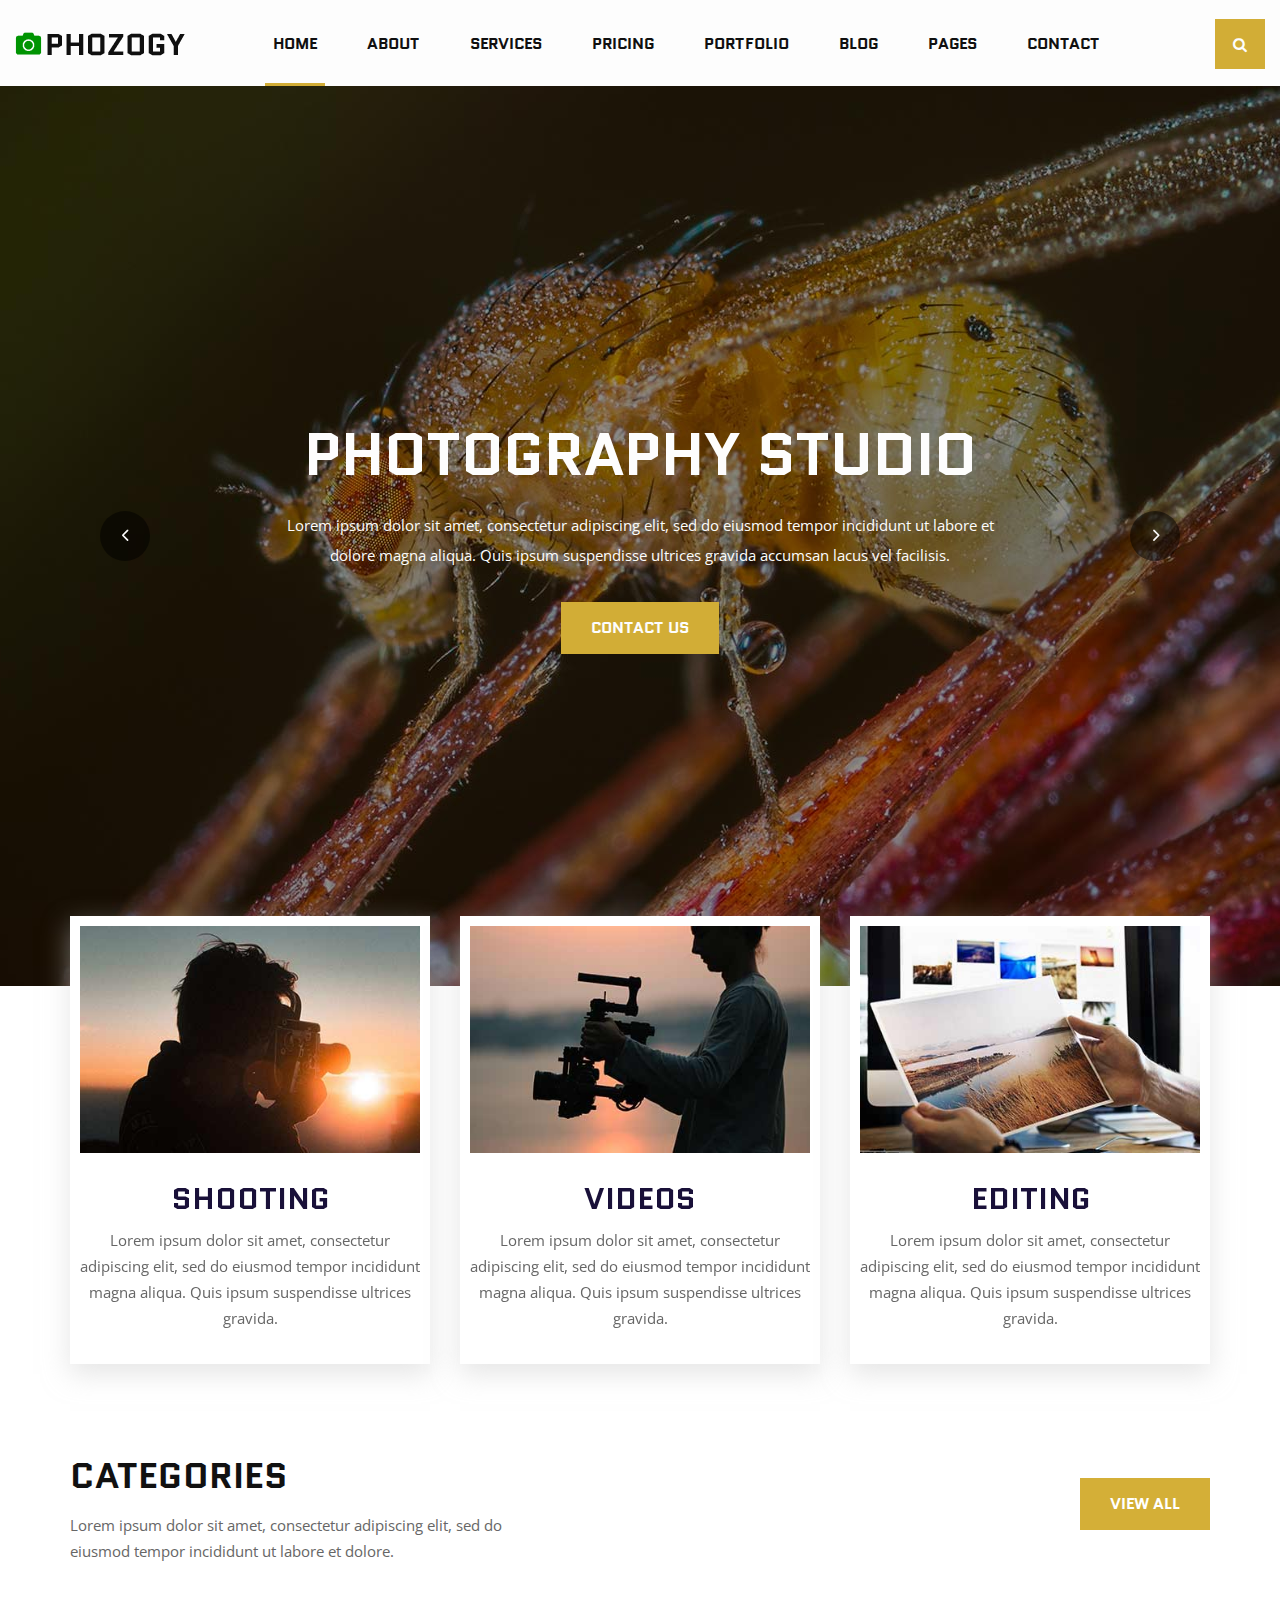
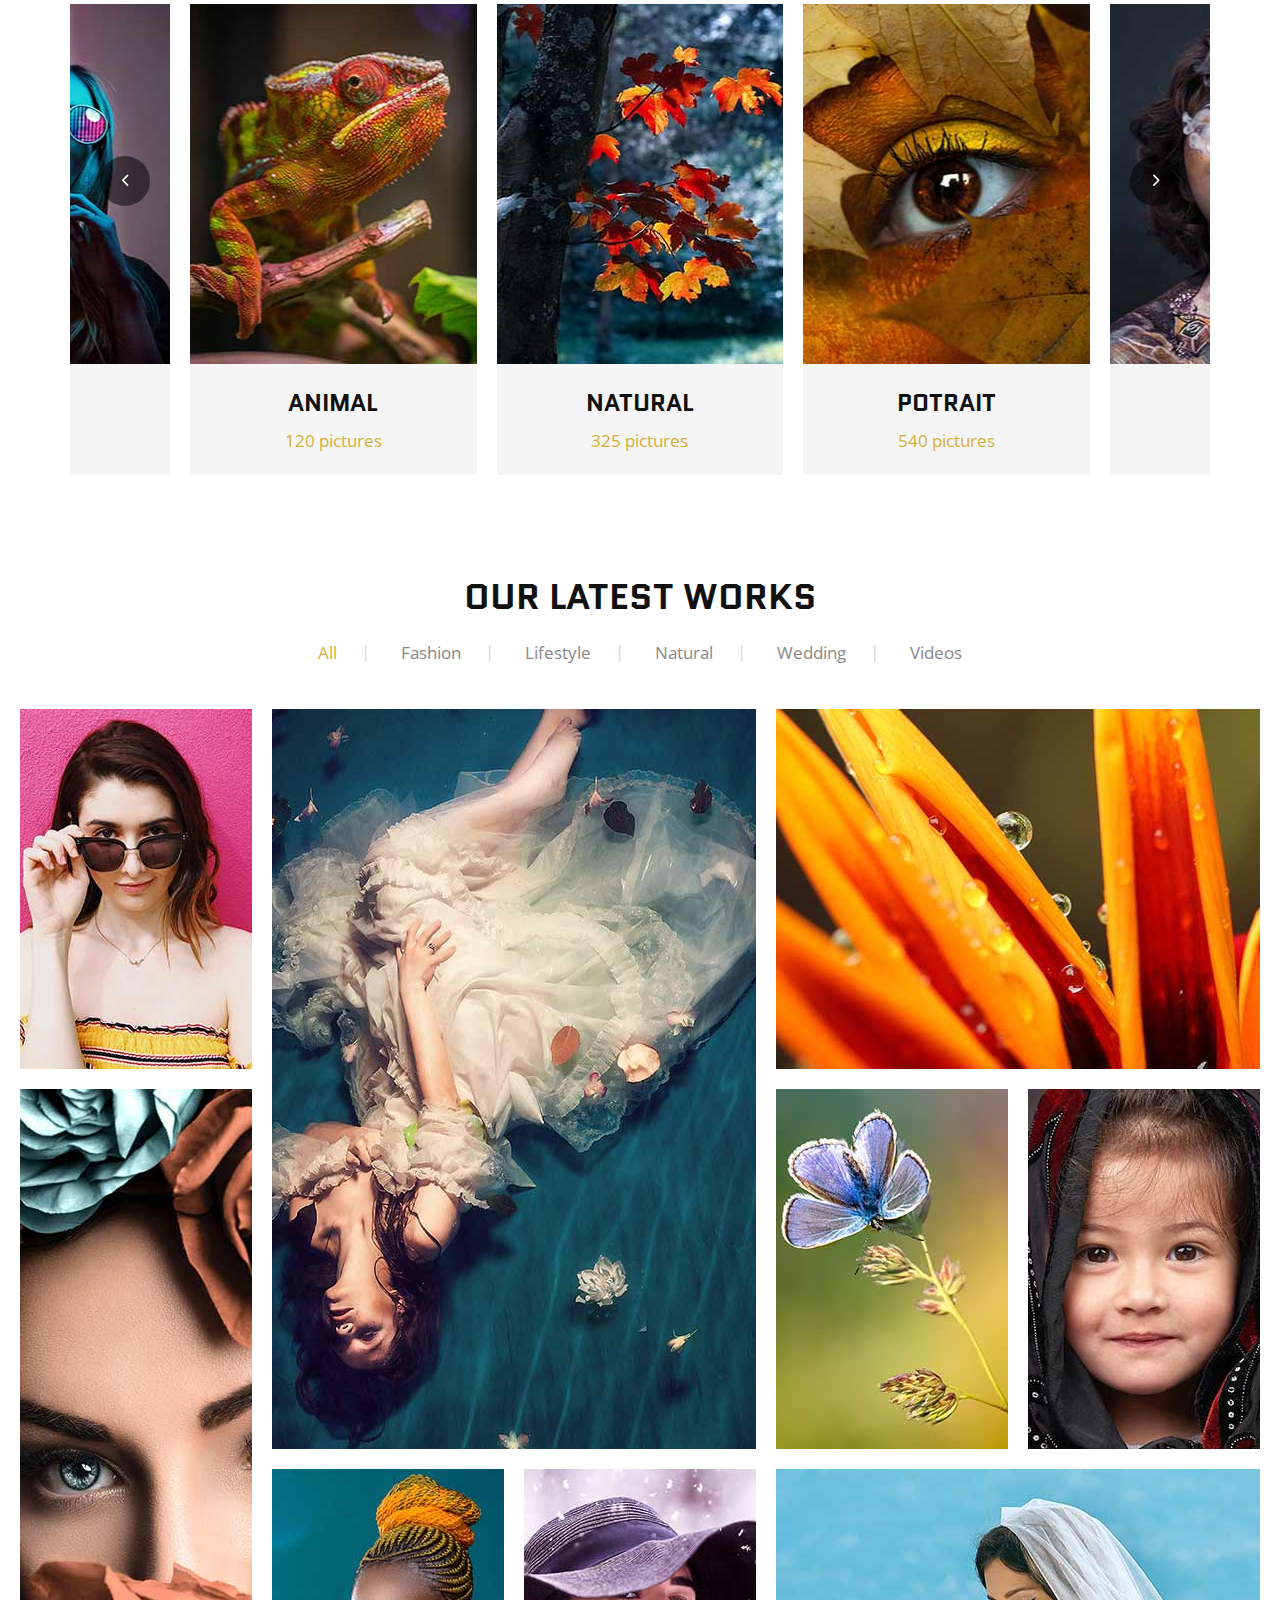
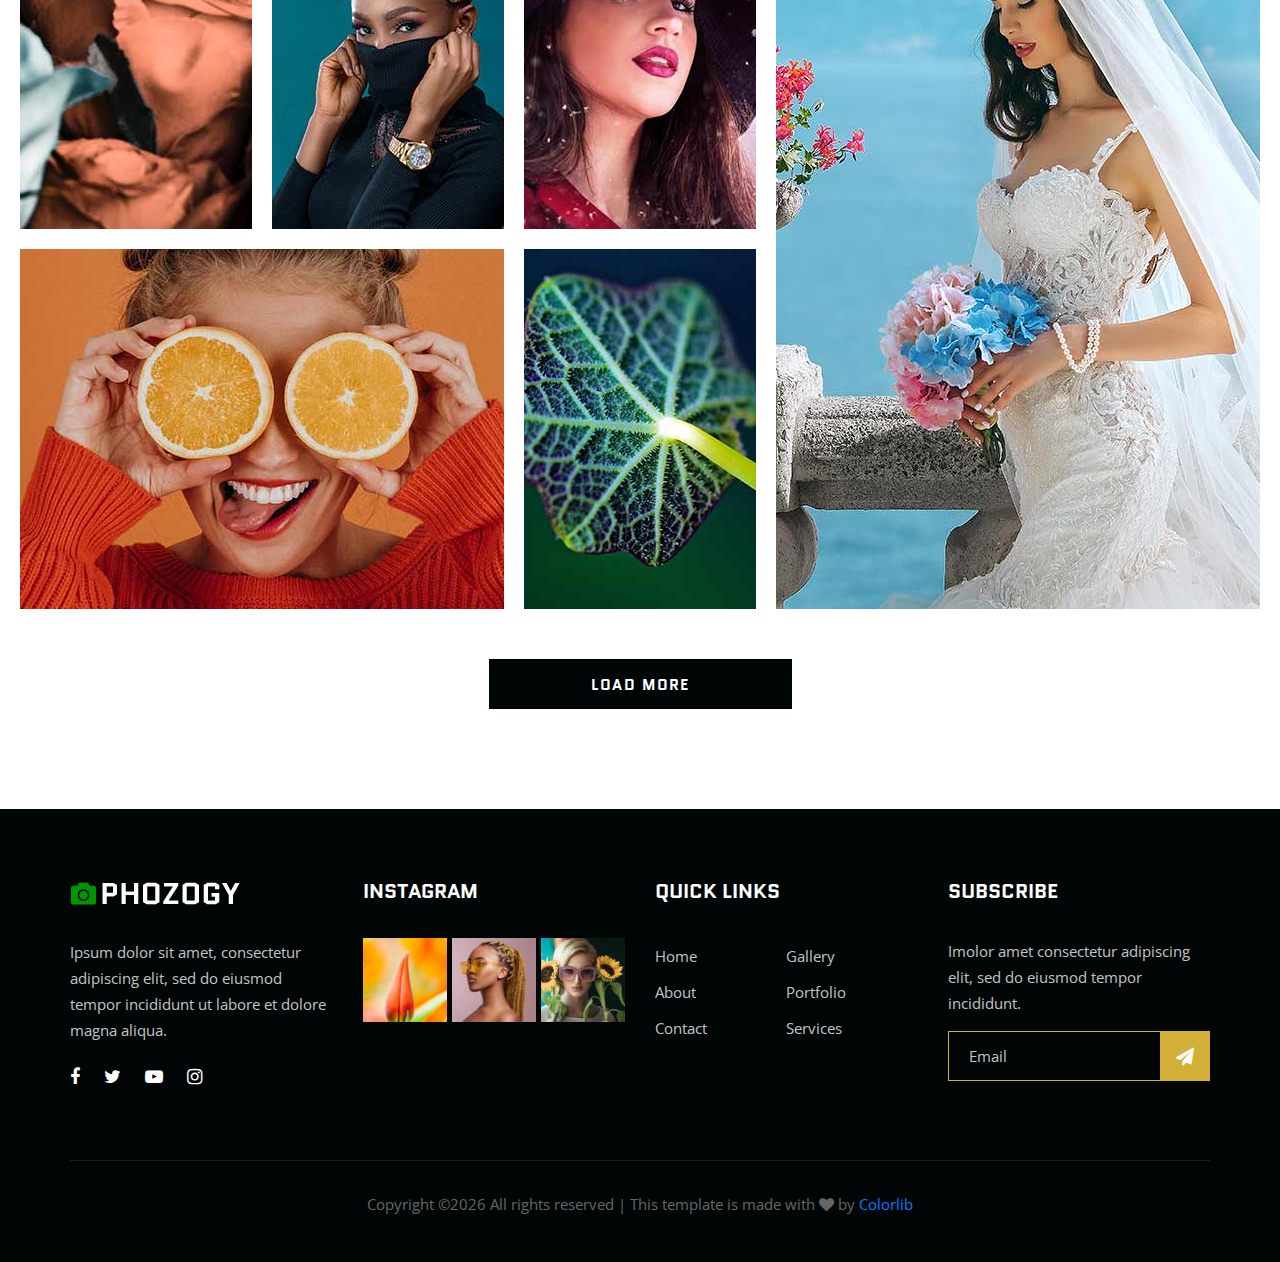
==== commit f541bd0f: "Changed title" ====
--- a/index.html
+++ b/index.html
@@ -7,7 +7,7 @@
     <meta name="keywords" content="Phozogy, unica, creative, html">
     <meta name="viewport" content="width=device-width, initial-scale=1.0">
     <meta http-equiv="X-UA-Compatible" content="ie=edge">
-    <title>Phozogy | Template</title>
+    <title>Misael's Design Studio</title>
 
     <!-- Google Font -->
     <link href="https://fonts.googleapis.com/css?family=Quantico:400,700&display=swap" rel="stylesheet">
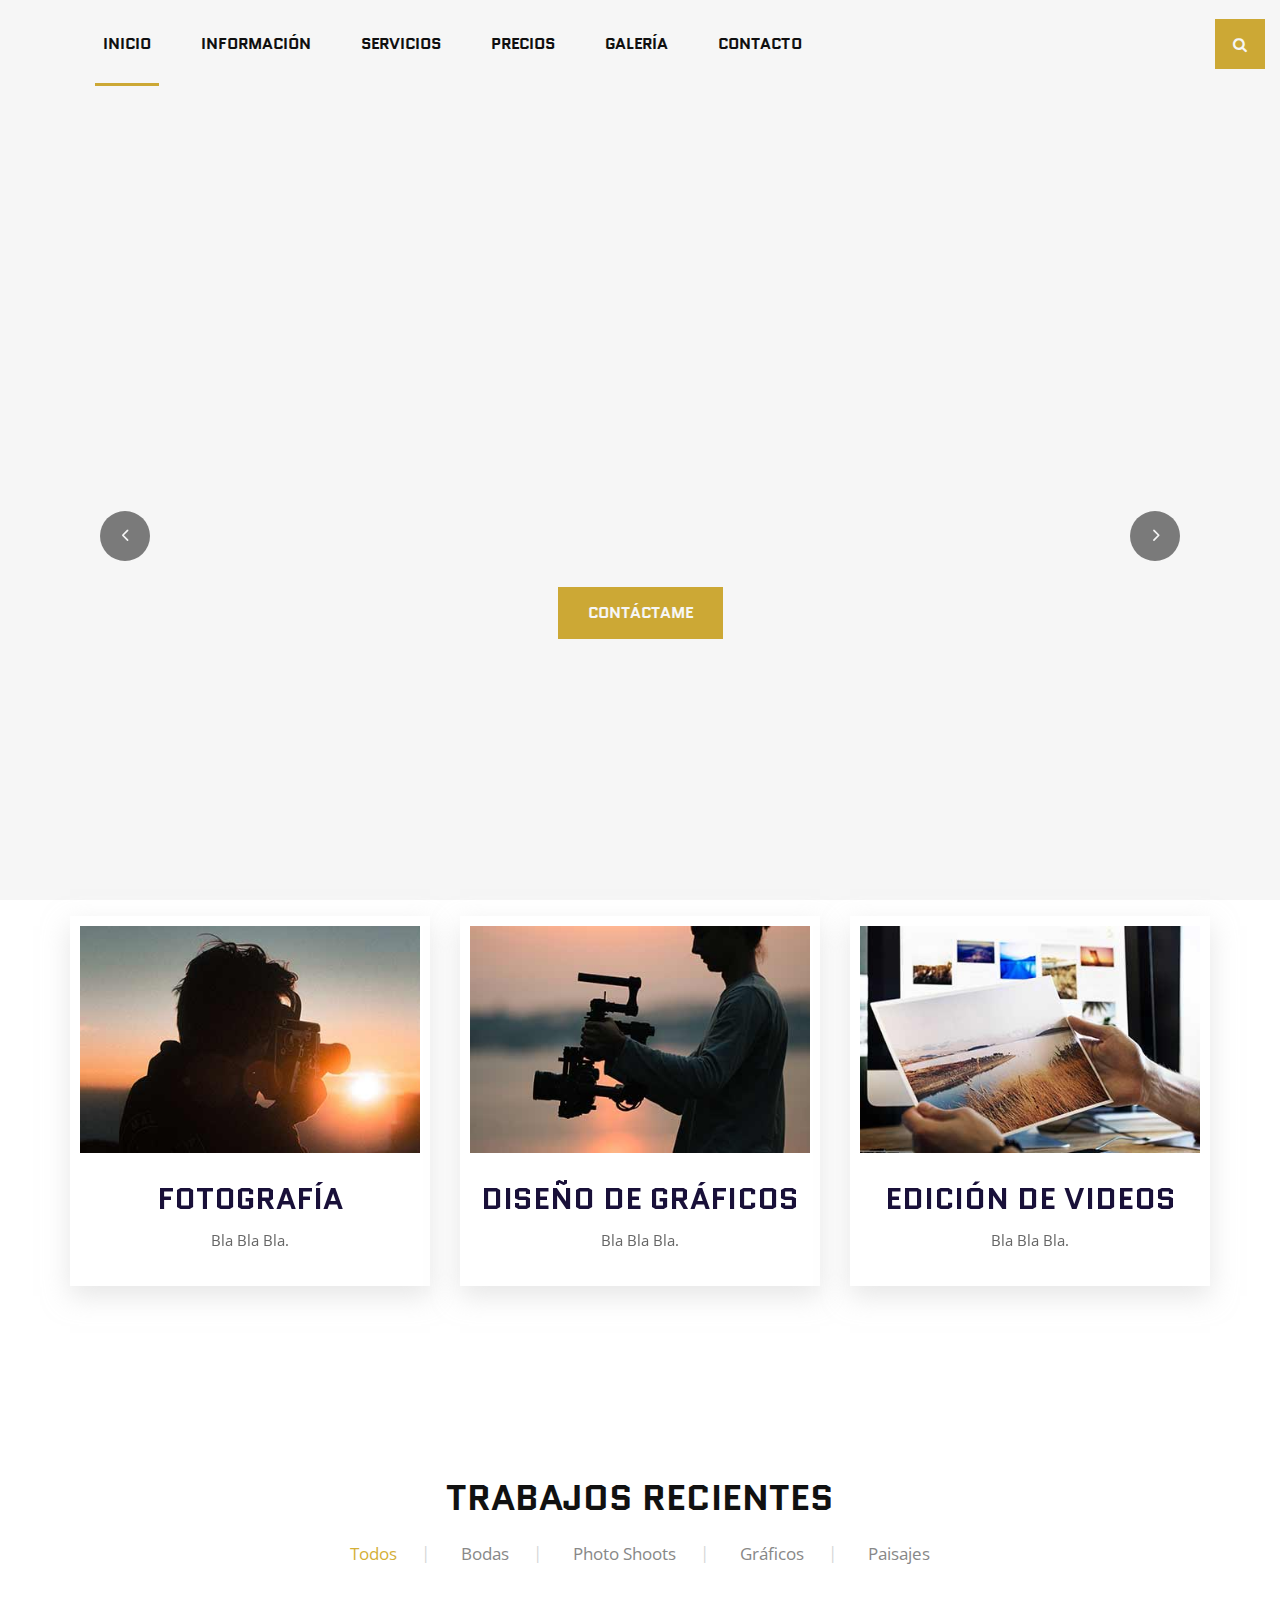
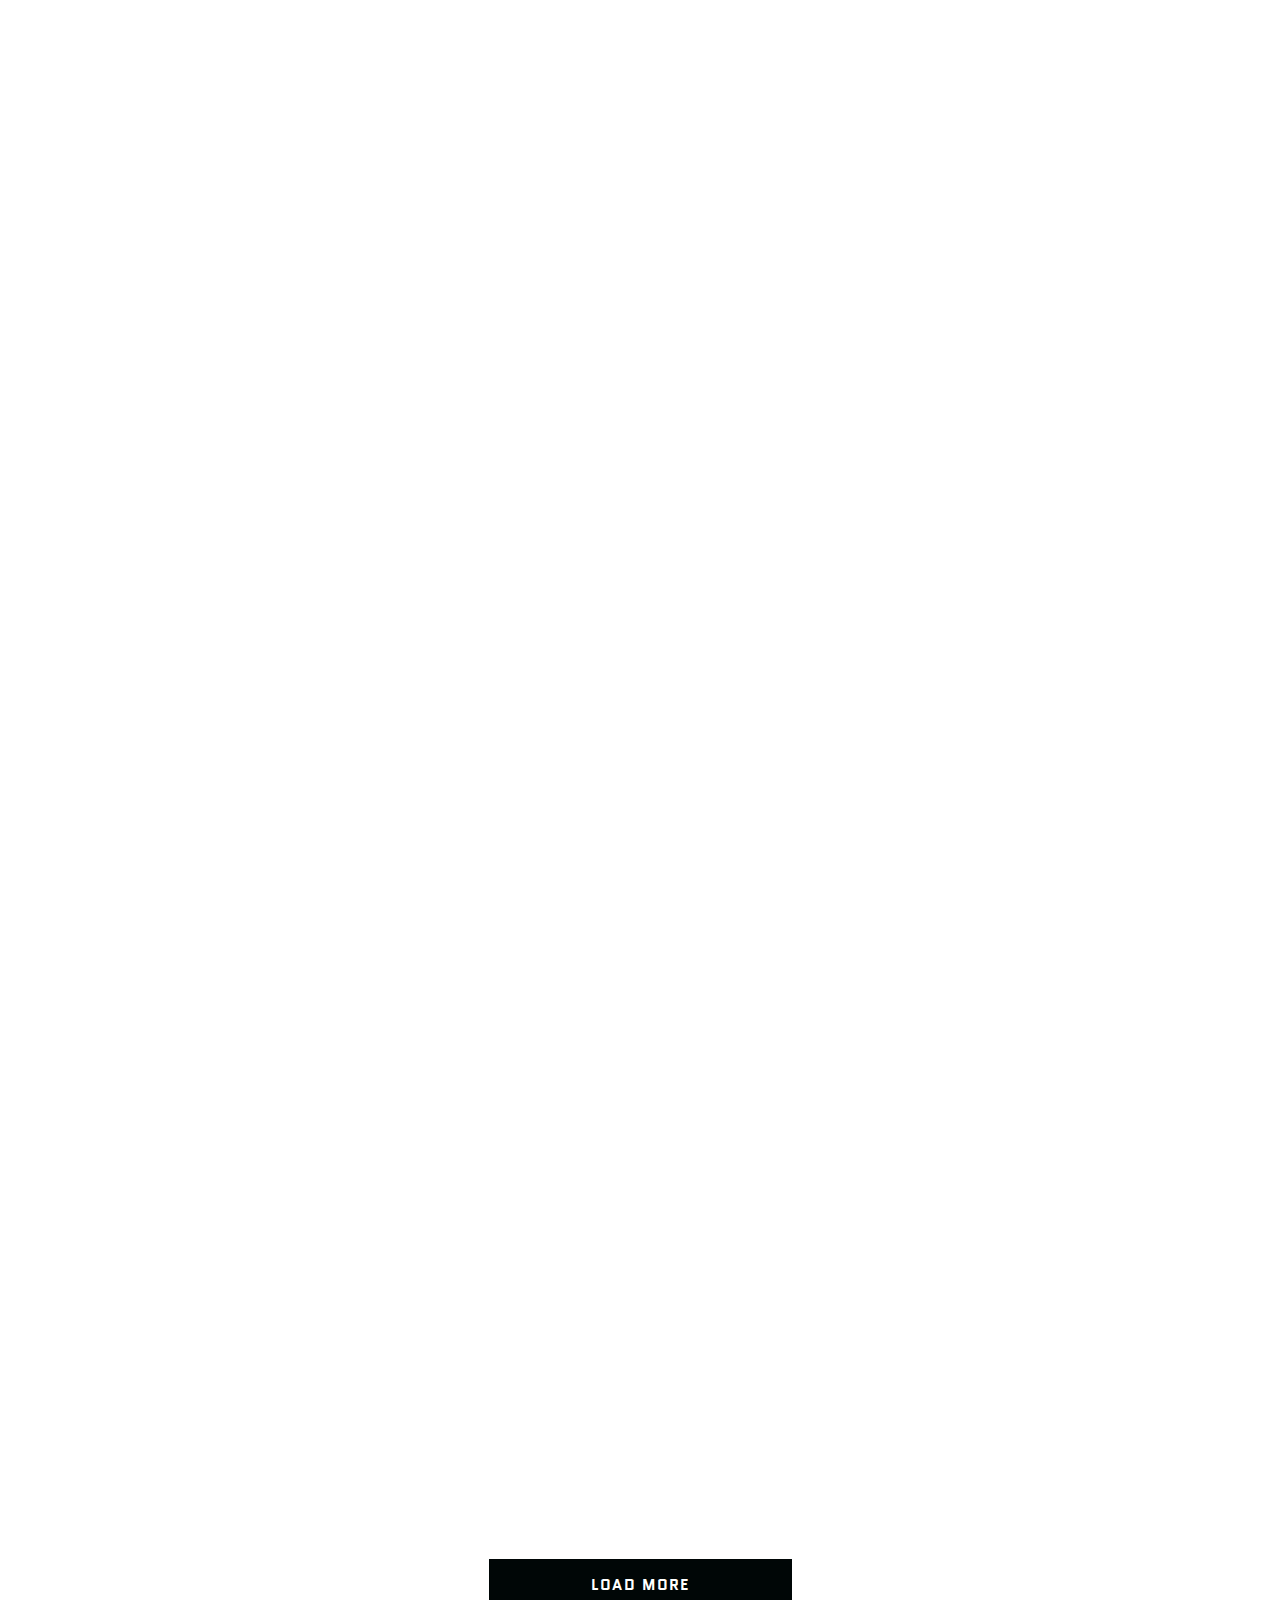
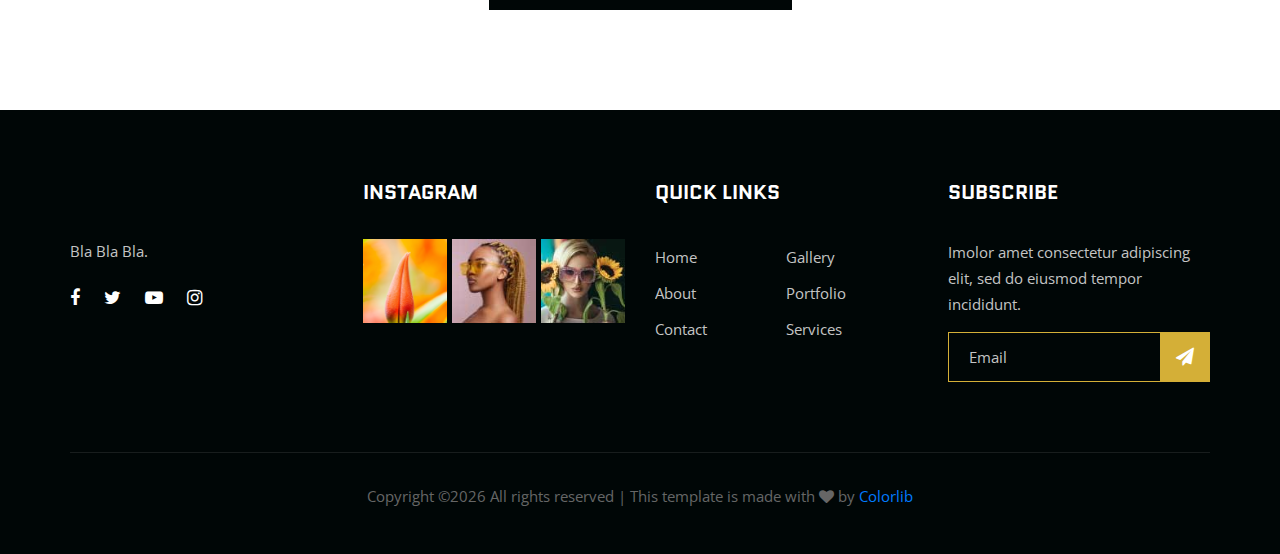
==== commit 03864eed: "Almost finished with intro page" ====
--- a/index.html
+++ b/index.html
@@ -3,11 +3,11 @@
 
 <head>
     <meta charset="UTF-8">
-    <meta name="description" content="Phozogy Template">
-    <meta name="keywords" content="Phozogy, unica, creative, html">
+    <meta name="description" content="Fotografía, Gráficos y Mucho Más.">
+    <meta name="keywords" content="creative, html, fotografia, diseño gráfico, stream">
     <meta name="viewport" content="width=device-width, initial-scale=1.0">
     <meta http-equiv="X-UA-Compatible" content="ie=edge">
-    <title>Misael's Design Studio</title>
+    <title>MC Photo & Design</title>
 
     <!-- Google Font -->
     <link href="https://fonts.googleapis.com/css?family=Quantico:400,700&display=swap" rel="stylesheet">
@@ -36,25 +36,17 @@
                 <div class="col-lg-12">
                     <div class="logo">
                         <a href="./index.html">
-                            <img src="img/logo.png" alt="">
+                            <img src="img/mcphotodesign-logo.png" alt="">
                         </a>
                     </div>
                     <nav class="nav-menu mobile-menu">
                         <ul>
-                            <li class="active"><a href="./index.html">Home</a></li>
-                            <li><a href="./about.html">About</a></li>
-                            <li><a href="./services.html">Services</a></li>
-                            <li><a href="./pricing.html">Pricing</a></li>
-                            <li><a href="./portfolio.html">Portfolio</a></li>
-                            <li><a href="./blog.html">Blog</a></li>
-                            <li><a href="#">Pages</a>
-                                <ul class="dropdown">
-                                    <li><a href="./gallery.html">Gallery</a></li>
-                                    <li><a href="./portfolio-details.html">Portfolio Details</a></li>
-                                    <li><a href="./blog-details.html">Blog Details</a></li>
-                                </ul>
-                            </li>
-                            <li><a href="./contact.html">Contact</a></li>
+                            <li class="active"><a href="./index.html">Inicio</a></li>
+                            <li><a href="./about.html">Información</a></li>
+                            <li><a href="./services.html">Servicios</a></li>
+                            <li><a href="./pricing.html">Precios</a></li>
+                            <li><a href="./gallery.html">Galería</a></li>
+                            <li><a href="./contact.html">Contacto</a></li>
                         </ul>
                     </nav>
                     <div class="top-search search-switch">
@@ -70,31 +62,27 @@
     <!-- Hero Section Begin -->
     <section class="hero-section">
         <div class="hs-slider owl-carousel">
-            <div class="hs-item set-bg" data-setbg="img/hero/hero-1.jpg">
+            <div class="hs-item set-bg" data-setbg="img/hero/try.png">
                 <div class="container">
                     <div class="row">
                         <div class="col-lg-12">
                             <div class="hs-text">
-                                <h2>Photography Studio</h2>
-                                <p>Lorem ipsum dolor sit amet, consectetur adipiscing elit, sed do eiusmod tempor
-                                    incididunt ut labore et<br /> dolore magna aliqua. Quis ipsum suspendisse ultrices
-                                    gravida accumsan lacus vel facilisis.</p>
-                                <a href="#" class="primary-btn">Contact us</a>
-                            </div>
-                        </div>
-                    </div>
-                </div>
-            </div>
-            <div class="hs-item set-bg" data-setbg="img/hero/hero-2.jpg">
+                                <h2>Estudio de Fotografía</h2>
+                                <p>Bla Bla Bla.</p>
+                                <a href="./contact.html" class="primary-btn">Contáctame</a>
+                            </div>
+                        </div>
+                    </div>
+                </div>
+            </div>
+            <div class="hs-item set-bg" data-setbg="img/hero/try-3.jpg">
                 <div class="container">
                     <div class="row">
                         <div class="col-lg-12">
                             <div class="hs-text">
-                                <h2>Photography Studio</h2>
-                                <p>Lorem ipsum dolor sit amet, consectetur adipiscing elit, sed do eiusmod tempor
-                                    incididunt ut labore et<br /> dolore magna aliqua. Quis ipsum suspendisse ultrices
-                                    gravida accumsan lacus vel facilisis.</p>
-                                <a href="#" class="primary-btn">Contact us</a>
+                                <h2>Estudio de Diseño</h2>
+                                <p>Bla Bla Bla.</p>
+                                <a href="./contact.html" class="primary-btn">Contáctame</a>
                             </div>
                         </div>
                     </div>
@@ -111,87 +99,28 @@
                 <div class="col-lg-4 col-md-6 col-sm-6">
                     <div class="services-item">
                         <img src="img/services/service-1.jpg" alt="">
-                        <h3>Shooting</h3>
-                        <p>Lorem ipsum dolor sit amet, consectetur adipiscing elit, sed do eiusmod tempor incididunt
-                            magna aliqua. Quis ipsum suspendisse ultrices gravida.</p>
+                        <h3>Fotografía</h3>
+                        <p>Bla Bla Bla.</p>
                     </div>
                 </div>
                 <div class="col-lg-4 col-md-6 col-sm-6">
                     <div class="services-item">
                         <img src="img/services/service-2.jpg" alt="">
-                        <h3>Videos</h3>
-                        <p>Lorem ipsum dolor sit amet, consectetur adipiscing elit, sed do eiusmod tempor incididunt
-                            magna aliqua. Quis ipsum suspendisse ultrices gravida.</p>
+                        <h3>Diseño de Gráficos</h3>
+                        <p>Bla Bla Bla.</p>
                     </div>
                 </div>
                 <div class="col-lg-4 col-md-6 col-sm-6">
                     <div class="services-item">
                         <img src="img/services/service-3.jpg" alt="">
-                        <h3>Editing</h3>
-                        <p>Lorem ipsum dolor sit amet, consectetur adipiscing elit, sed do eiusmod tempor incididunt
-                            magna aliqua. Quis ipsum suspendisse ultrices gravida.</p>
+                        <h3>Edición de Videos</h3>
+                        <p>Bla Bla Bla.</p>
                     </div>
                 </div>
             </div>
         </div>
     </section>
     <!-- Services Section End -->
-
-    <!-- Categories Section Begin -->
-    <section class="categories-section">
-        <div class="container">
-            <div class="row">
-                <div class="col-lg-6 col-md-6">
-                    <div class="section-title">
-                        <h2>Categories</h2>
-                        <p>Lorem ipsum dolor sit amet, consectetur adipiscing elit, sed do<br /> eiusmod tempor
-                            incididunt ut labore et dolore.</p>
-                    </div>
-                </div>
-                <div class="col-lg-6 col-md-6">
-                    <div class="right-btn"><a href="#" class="primary-btn">VIew all</a></div>
-                </div>
-            </div>
-            <div class="categories-slider owl-carousel">
-                <div class="cs-item">
-                    <div class="cs-pic set-bg" data-setbg="img/categories/cat-1.jpg"></div>
-                    <div class="cs-text">
-                        <h4>Animal</h4>
-                        <span>120 pictures</span>
-                    </div>
-                </div>
-                <div class="cs-item">
-                    <div class="cs-pic set-bg" data-setbg="img/categories/cat-2.jpg"></div>
-                    <div class="cs-text">
-                        <h4>Natural</h4>
-                        <span>325 pictures</span>
-                    </div>
-                </div>
-                <div class="cs-item">
-                    <div class="cs-pic set-bg" data-setbg="img/categories/cat-3.jpg"></div>
-                    <div class="cs-text">
-                        <h4>Potrait</h4>
-                        <span>540 pictures</span>
-                    </div>
-                </div>
-                <div class="cs-item">
-                    <div class="cs-pic set-bg" data-setbg="img/categories/cat-4.jpg"></div>
-                    <div class="cs-text">
-                        <h4>Animal</h4>
-                        <span>120 pictures</span>
-                    </div>
-                </div>
-                <div class="cs-item">
-                    <div class="cs-pic set-bg" data-setbg="img/categories/cat-5.jpg"></div>
-                    <div class="cs-text">
-                        <h4>Animal</h4>
-                        <span>120 pictures</span>
-                    </div>
-                </div>
-            </div>
-        </div>
-    </section>
-    <!-- Categories Section End -->
 
     <!-- Portfolio Section Begin -->
     <section class="portfolio-section spad">
@@ -199,16 +128,15 @@
             <div class="row">
                 <div class="col-lg-12">
                     <div class="section-title">
-                        <h2>Our latest works</h2>
+                        <h2>Trabajos Recientes</h2>
                     </div>
                     <div class="filter-controls">
                         <ul>
-                            <li class="active" data-filter="*">All</li>
-                            <li data-filter=".fashion">Fashion</li>
-                            <li data-filter=".lifestyle">Lifestyle</li>
-                            <li data-filter=".natural">Natural</li>
-                            <li data-filter=".wedding">Wedding</li>
-                            <li data-filter=".videos">Videos</li>
+                            <li class="active" data-filter="*">Todos</li>
+                            <li data-filter=".bodas">Bodas</li>
+                            <li data-filter=".photoshoots">Photo Shoots</li>
+                            <li data-filter=".graficos">Gráficos</li>
+                            <li data-filter=".paisajes">Paisajes</li>
                         </ul>
                     </div>
                 </div>
@@ -218,83 +146,81 @@
             <div class="row">
                 <div class="col-lg-12 p-0">
                     <div class="portfolio-filter">
-                        <div class="pf-item set-bg fashion" data-setbg="img/portfolio/pf-1.jpg">
-                            <a href="img/portfolio/pf-1.jpg" class="pf-icon image-popup"><span class="icon_plus"></span></a>
-                            <div class="pf-text">
-                                <h4>COLORS SPEAK</h4>
-                                <span>Fashion</span>
-                            </div>
-                        </div>
-                        <div class="pf-item large-width large-height set-bg lifestyle"
-                            data-setbg="img/portfolio/pf-2.jpg">
-                            <a href="img/portfolio/pf-2.jpg" class="pf-icon image-popup"><span class="icon_plus"></span></a>
-                            <div class="pf-text">
-                                <h4>COLORS SPEAK</h4>
-                                <span>Fashion</span>
-                            </div>
-                        </div>
-                        <div class="pf-item large-width set-bg natural" data-setbg="img/portfolio/pf-3.jpg">
-                            <a href="img/portfolio/pf-3.jpg" class="pf-icon image-popup"><span class="icon_plus"></span></a>
-                            <div class="pf-text">
-                                <h4>COLORS SPEAK</h4>
-                                <span>Fashion</span>
-                            </div>
-                        </div>
-                        <div class="pf-item large-height set-bg wedding" data-setbg="img/portfolio/pf-4.jpg">
-                            <a href="img/portfolio/pf-4.jpg" class="pf-icon image-popup"><span class="icon_plus"></span></a>
-                            <div class="pf-text">
-                                <h4>COLORS SPEAK</h4>
-                                <span>Fashion</span>
-                            </div>
-                        </div>
-                        <div class="pf-item set-bg lifestyle" data-setbg="img/portfolio/pf-7.jpg">
-                            <a href="img/portfolio/pf-7.jpg" class="pf-icon image-popup"><span class="icon_plus"></span></a>
-                            <div class="pf-text">
-                                <h4>COLORS SPEAK</h4>
-                                <span>Fashion</span>
-                            </div>
-                        </div>
-                        <div class="pf-item set-bg natural" data-setbg="img/portfolio/pf-8.jpg">
-                            <a href="img/portfolio/pf-8.jpg" class="pf-icon image-popup"><span class="icon_plus"></span></a>
-                            <div class="pf-text">
-                                <h4>COLORS SPEAK</h4>
-                                <span>Fashion</span>
-                            </div>
-                        </div>
-                        <div class="pf-item set-bg videos" data-setbg="img/portfolio/pf-5.jpg">
-                            <a href="img/portfolio/pf-5.jpg" class="pf-icon image-popup"><span class="icon_plus"></span></a>
-                            <div class="pf-text">
-                                <h4>COLORS SPEAK</h4>
-                                <span>Fashion</span>
-                            </div>
-                        </div>
-                        <div class="pf-item set-bg fashion" data-setbg="img/portfolio/pf-6.jpg">
-                            <a href="img/portfolio/pf-6.jpg" class="pf-icon image-popup"><span class="icon_plus"></span></a>
-                            <div class="pf-text">
-                                <h4>COLORS SPEAK</h4>
-                                <span>Fashion</span>
-                            </div>
-                        </div>
-                        <div class="pf-item large-width set-bg videos" data-setbg="img/portfolio/pf-10.jpg">
-                            <a href="img/portfolio/pf-10.jpg" class="pf-icon image-popup"><span class="icon_plus"></span></a>
-                            <div class="pf-text">
-                                <h4>COLORS SPEAK</h4>
-                                <span>Fashion</span>
-                            </div>
-                        </div>
-                        <div class="pf-item set-bg fashion" data-setbg="img/portfolio/pf-11.jpg">
-                            <a href="img/portfolio/pf-11.jpg" class="pf-icon image-popup"><span class="icon_plus"></span></a>
-                            <div class="pf-text">
-                                <h4>COLORS SPEAK</h4>
-                                <span>Fashion</span>
-                            </div>
-                        </div>
-                        <div class="pf-item large-width large-height set-bg wedding"
-                            data-setbg="img/portfolio/pf-9.jpg">
-                            <a href="img/portfolio/pf-9.jpg" class="pf-icon image-popup"><span class="icon_plus"></span></a>
-                            <div class="pf-text">
-                                <h4>COLORS SPEAK</h4>
-                                <span>Fashion</span>
+                        <div class="pf-item set-bg bodas" data-setbg="img/portfolio/boda-1.jpg">
+                            <a href="img/portfolio/boda-1.jpg" class="pf-icon image-popup"><span class="icon_plus"></span></a>
+                            <div class="pf-text">
+                                <h4>Novia</h4>
+                                <span>Bodas</span>
+                            </div>
+                        </div>
+                        <div class="pf-item large-width large-height set-bg photoshoots" data-setbg="img/portfolio/photoshoot-1.jpg">
+                            <a href="img/portfolio/photoshoot-1.jpg" class="pf-icon image-popup"><span class="icon_plus"></span></a>
+                            <div class="pf-text">
+                                <h4>Leo</h4>
+                                <span>Photo Shoots</span>
+                            </div>
+                        </div>
+                        <div class="pf-item large-width set-bg graficos" data-setbg="img/portfolio/graficos-1.jpg">
+                            <a href="img/portfolio/graficos-1-big.jpg" class="pf-icon image-popup"><span class="icon_plus"></span></a>
+                            <div class="pf-text">
+                                <h4>DrackTW</h4>
+                                <span>Gráficos</span>
+                            </div>
+                        </div>
+                        <div class="pf-item large-height set-bg paisajes" data-setbg="img/portfolio/paisaje-1.jpg">
+                            <a href="img/portfolio/paisaje-1.jpg" class="pf-icon image-popup"><span class="icon_plus"></span></a>
+                            <div class="pf-text">
+                                <h4>Agüadilla, PR</h4>
+                                <span>Paisajes</span>
+                            </div>
+                        </div>
+                        <div class="pf-item set-bg photoshoots" data-setbg="img/portfolio/photoshoot-2.jpg">
+                            <a href="img/portfolio/photoshoot-2.jpg" class="pf-icon image-popup"><span class="icon_plus"></span></a>
+                            <div class="pf-text">
+                                <h4>Snoopy</h4>
+                                <span>Photo Shoots</span>
+                            </div>
+                        </div>
+                        <div class="pf-item set-bg graficos" data-setbg="img/portfolio/graficos-2.png">
+                            <a href="img/portfolio/graficos-2-big.png" class="pf-icon image-popup"><span class="icon_plus"></span></a>
+                            <div class="pf-text">
+                                <h4>Kryz Gaming</h4>
+                                <span>Gráficos</span>
+                            </div>
+                        </div>
+                        <div class="pf-item set-bg photoshoots" data-setbg="img/portfolio/photoshoot-3.jpg">
+                            <a href="img/portfolio/photoshoot-3-big.jpg" class="pf-icon image-popup"><span class="icon_plus"></span></a>
+                            <div class="pf-text">
+                                <h4>Golden Hour</h4>
+                                <span>Photo Shoots</span>
+                            </div>
+                        </div>
+                        <div class="pf-item set-bg bodas" data-setbg="img/portfolio/boda-2.jpg">
+                            <a href="img/portfolio/boda-2.jpg" class="pf-icon image-popup"><span class="icon_plus"></span></a>
+                            <div class="pf-text">
+                                <h4>Zapatos</h4>
+                                <span>Bodas</span>
+                            </div>
+                        </div>
+                        <div class="pf-item large-width set-bg graficos" data-setbg="img/portfolio/graficos-3.png">
+                            <a href="img/portfolio/graficos-3-big.jpg" class="pf-icon image-popup"><span class="icon_plus"></span></a>
+                            <div class="pf-text">
+                                <h4>Flako Gaming</h4>
+                                <span>Gráficos</span>
+                            </div>
+                        </div>
+                        <div class="pf-item set-bg bodas" data-setbg="img/portfolio/boda-3.jpg">
+                            <a href="img/portfolio/boda-3.jpg" class="pf-icon image-popup"><span class="icon_plus"></span></a>
+                            <div class="pf-text">
+                                <h4>Niña de las Flores</h4>
+                                <span>Bodas</span>
+                            </div>
+                        </div>
+                        <div class="pf-item large-width large-height set-bg paisajes" data-setbg="img/portfolio/paisaje-2.jpg">
+                            <a href="img/portfolio/paisaje-2.jpg" class="pf-icon image-popup"><span class="icon_plus"></span></a>
+                            <div class="pf-text">
+                                <h4>Rincón, PR</h4>
+                                <span>Paisajes</span>
                             </div>
                         </div>
                     </div>
@@ -302,7 +228,7 @@
             </div>
         </div>
         <div class="load-more-btn">
-            <a href="#">Load More</a>
+            <a href="./gallery.html">Load More</a>
         </div>
     </section>
     <!-- Portfolio Section End -->
@@ -315,16 +241,15 @@
                     <div class="fs-about">
                         <div class="fa-logo">
                             <a href="#">
-                                <img src="img/f-logo.png" alt="">
+                                <img src="img/mc-logo.png" alt="">
                             </a>
                         </div>
-                        <p>Ipsum dolor sit amet, consectetur adipiscing elit, sed do eiusmod tempor incididunt ut labore
-                            et dolore magna aliqua.</p>
+                        <p>Bla Bla Bla.</p>
                         <div class="fa-social">
-                            <a href="#"><i class="fa fa-facebook"></i></a>
+                            <a href="https://www.facebook.com/THESHOTSHD/?view_public_for=107059380685208" target="_blank"><i class="fa fa-facebook"></i></a>
                             <a href="#"><i class="fa fa-twitter"></i></a>
-                            <a href="#"><i class="fa fa-youtube-play"></i></a>
-                            <a href="#"><i class="fa fa-instagram"></i></a>
+                            <a href="https://www.youtube.com/user/TheSHoTsHD" target="_blank"><i class="fa fa-youtube-play"></i></a>
+                            <a href="https://www.instagram.com/misaelcruzpr/" target="_blank"><i class="fa fa-instagram"></i></a>
                         </div>
                     </div>
                 </div>
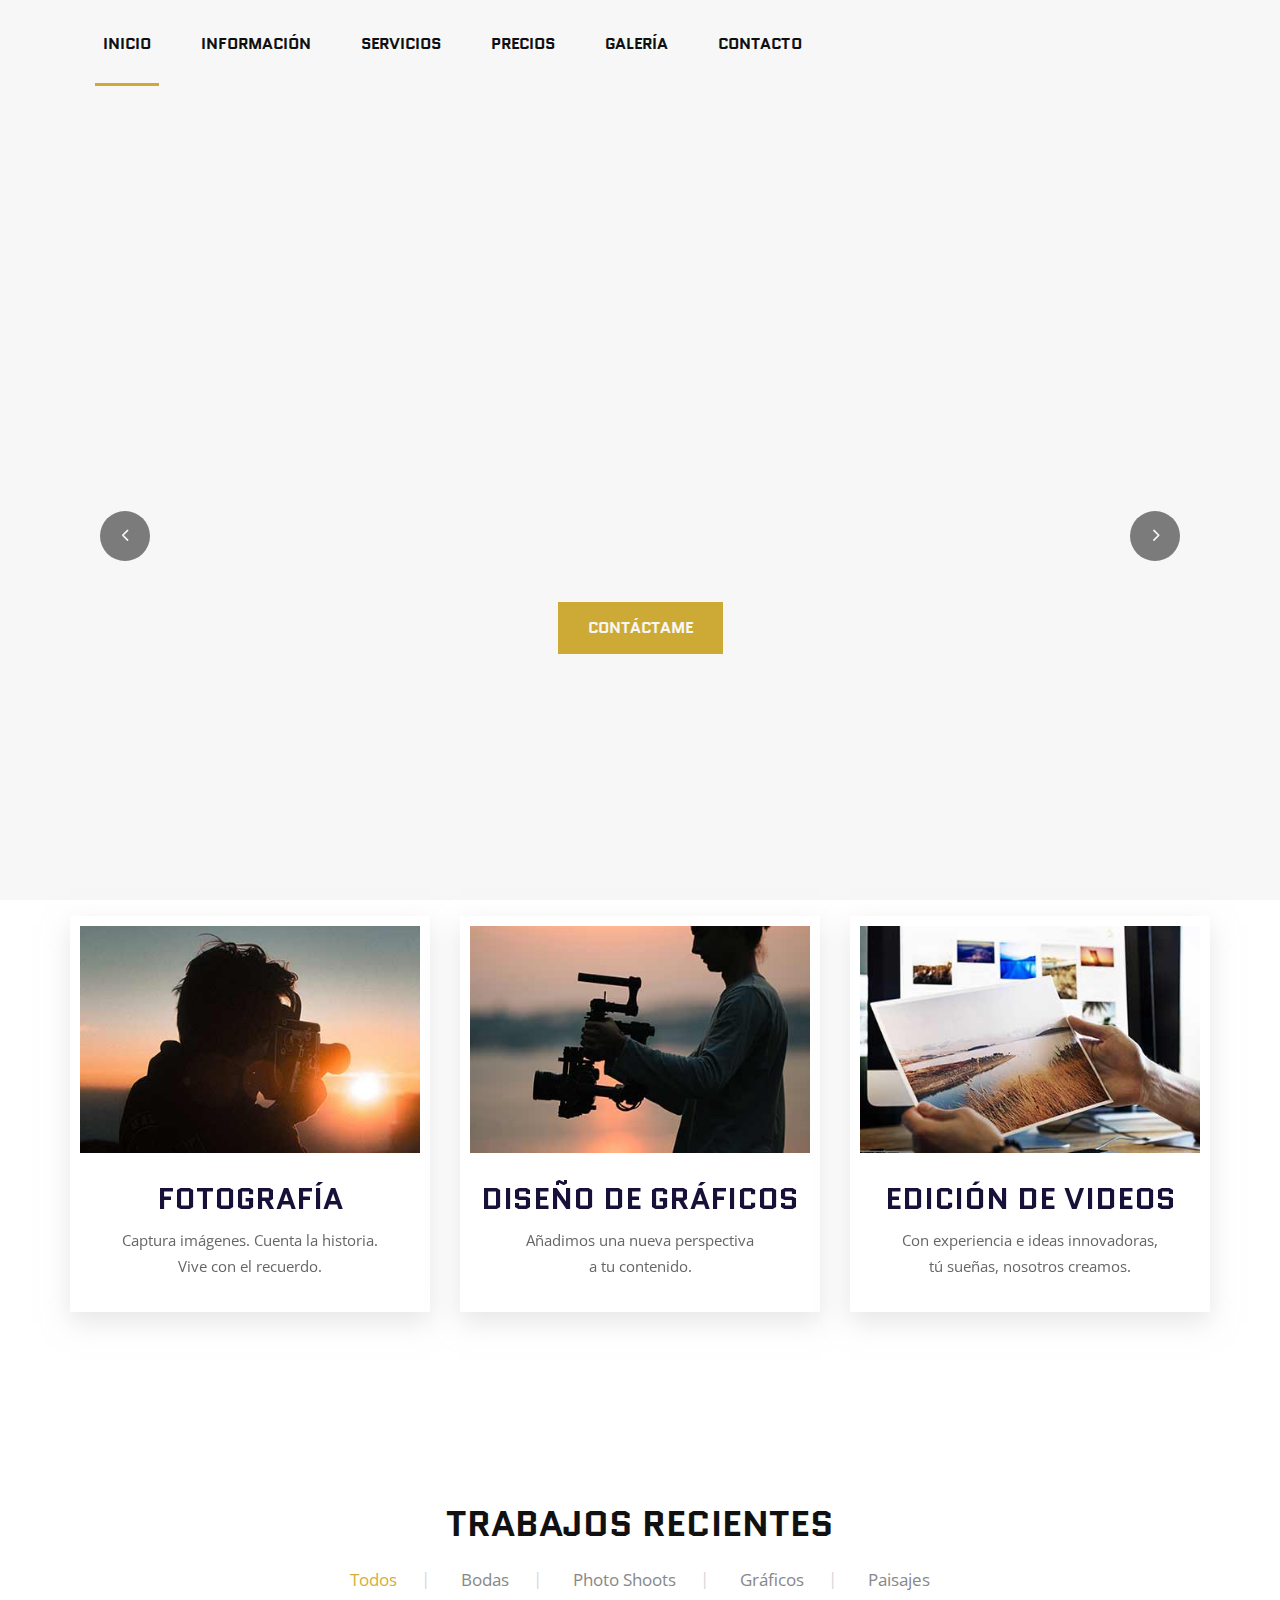
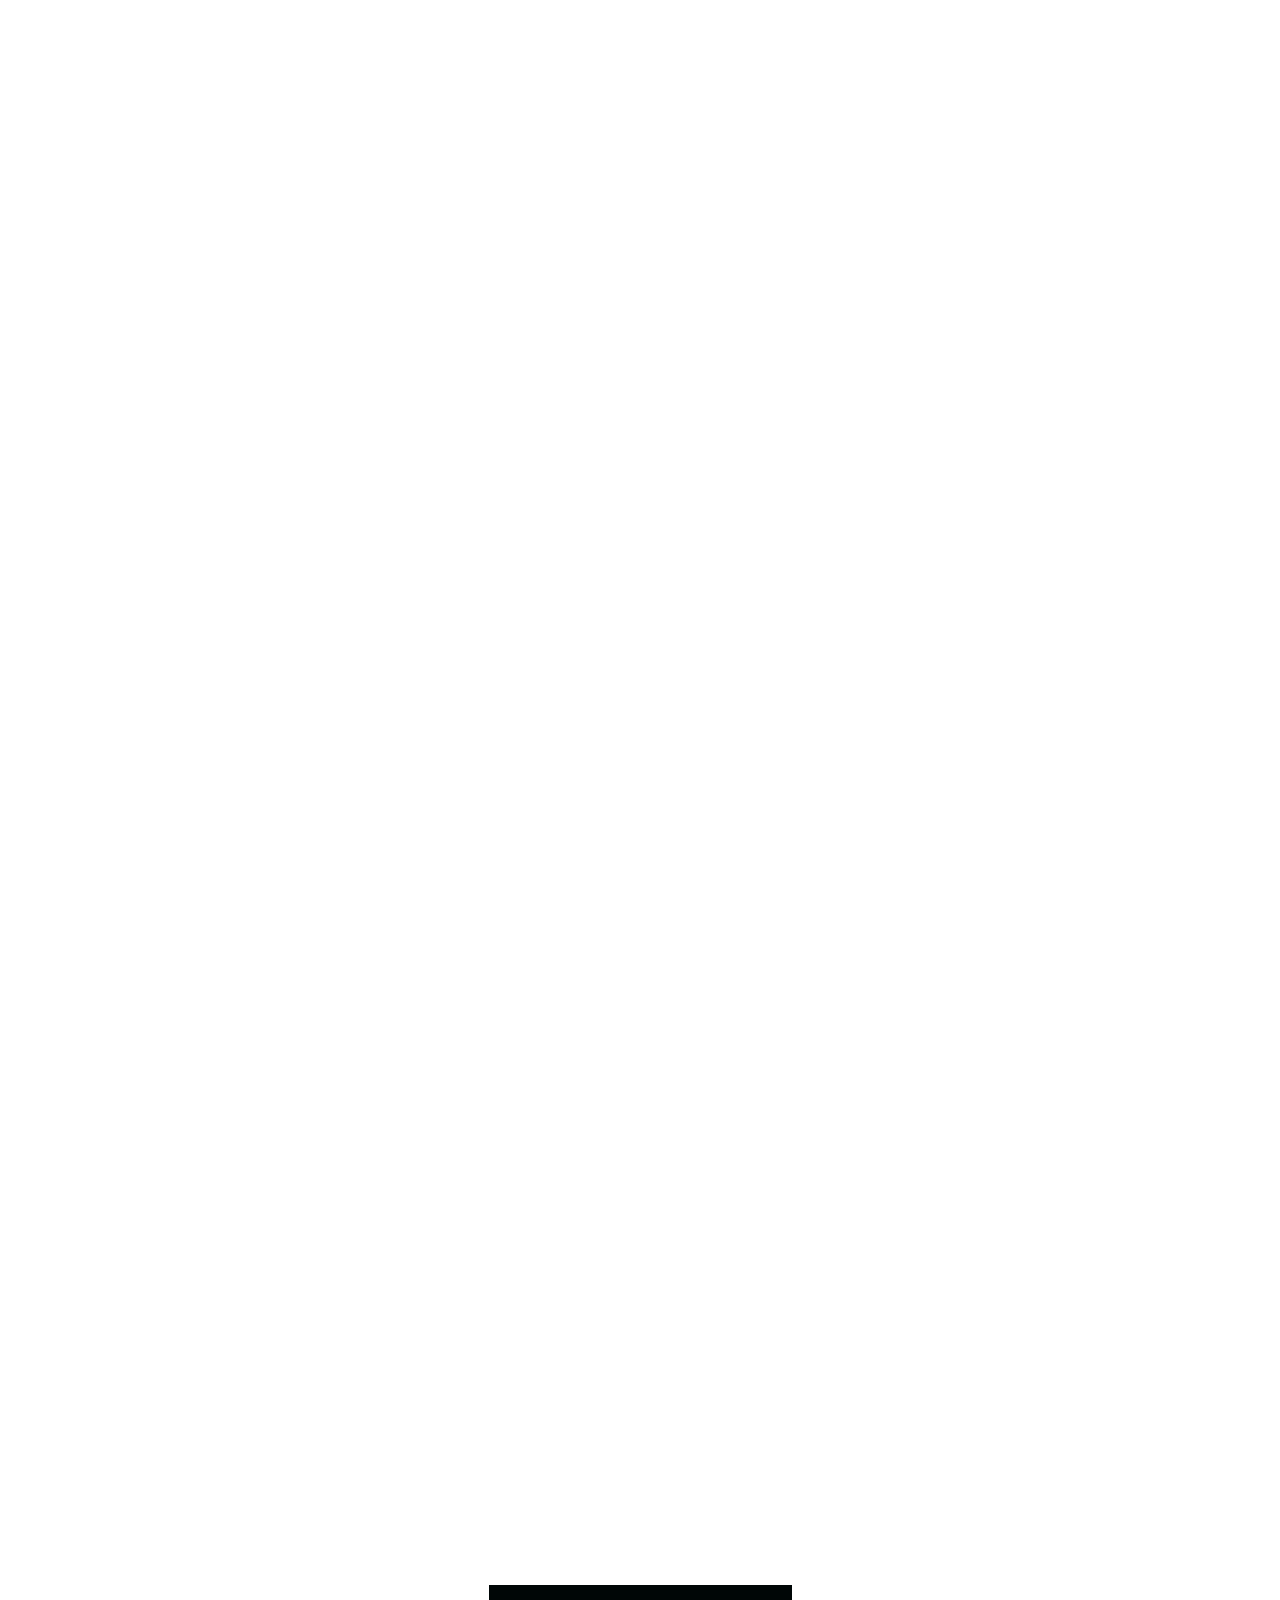
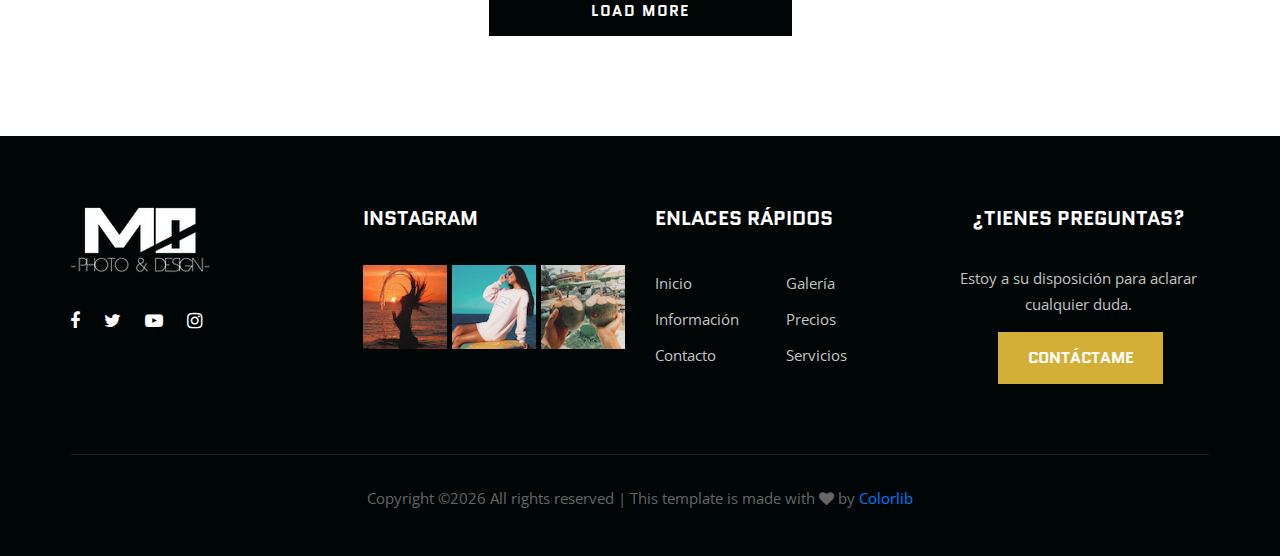
==== commit 99a6dc0c: "Merge pull request #4 from BrianTT-Software/BTorres" ====
--- a/index.html
+++ b/index.html
@@ -42,16 +42,13 @@
                     <nav class="nav-menu mobile-menu">
                         <ul>
                             <li class="active"><a href="./index.html">Inicio</a></li>
-                            <li><a href="./about.html">Información</a></li>
+                            <li><a href="./informacion.html">Información</a></li>
                             <li><a href="./services.html">Servicios</a></li>
                             <li><a href="./pricing.html">Precios</a></li>
                             <li><a href="./gallery.html">Galería</a></li>
                             <li><a href="./contact.html">Contacto</a></li>
                         </ul>
                     </nav>
-                    <div class="top-search search-switch">
-                        <i class="fa fa-search"></i>
-                    </div>
                     <div id="mobile-menu-wrap"></div>
                 </div>
             </div>
@@ -62,26 +59,26 @@
     <!-- Hero Section Begin -->
     <section class="hero-section">
         <div class="hs-slider owl-carousel">
-            <div class="hs-item set-bg" data-setbg="img/hero/try.png">
+            <div class="hs-item set-bg" data-setbg="img/hero/intro-1.png">
                 <div class="container">
                     <div class="row">
                         <div class="col-lg-12">
                             <div class="hs-text">
                                 <h2>Estudio de Fotografía</h2>
-                                <p>Bla Bla Bla.</p>
+                                <p>Con experiencia, excelencia y calidad en nuestras imágenes,<br>añade momentos de vida a tu evento o historia por contar</p>
                                 <a href="./contact.html" class="primary-btn">Contáctame</a>
                             </div>
                         </div>
                     </div>
                 </div>
             </div>
-            <div class="hs-item set-bg" data-setbg="img/hero/try-3.jpg">
+            <div class="hs-item set-bg" data-setbg="img/hero/intro-2.png">
                 <div class="container">
                     <div class="row">
                         <div class="col-lg-12">
                             <div class="hs-text">
                                 <h2>Estudio de Diseño</h2>
-                                <p>Bla Bla Bla.</p>
+                                <p>Traduciendo la creatividad en diseños gráficos que llevarán tu contenido al próximo nivel</p>
                                 <a href="./contact.html" class="primary-btn">Contáctame</a>
                             </div>
                         </div>
@@ -100,21 +97,21 @@
                     <div class="services-item">
                         <img src="img/services/service-1.jpg" alt="">
                         <h3>Fotografía</h3>
-                        <p>Bla Bla Bla.</p>
+                        <p>Captura imágenes. Cuenta la historia.<br>Vive con el recuerdo.</p>
                     </div>
                 </div>
                 <div class="col-lg-4 col-md-6 col-sm-6">
                     <div class="services-item">
                         <img src="img/services/service-2.jpg" alt="">
                         <h3>Diseño de Gráficos</h3>
-                        <p>Bla Bla Bla.</p>
+                        <p>Añadimos una nueva perspectiva<br>a tu contenido.</p>
                     </div>
                 </div>
                 <div class="col-lg-4 col-md-6 col-sm-6">
                     <div class="services-item">
                         <img src="img/services/service-3.jpg" alt="">
                         <h3>Edición de Videos</h3>
-                        <p>Bla Bla Bla.</p>
+                        <p>Con experiencia e ideas innovadoras,<br>tú sueñas, nosotros creamos.</p>
                     </div>
                 </div>
             </div>
@@ -244,10 +241,9 @@
                                 <img src="img/mc-logo.png" alt="">
                             </a>
                         </div>
-                        <p>Bla Bla Bla.</p>
                         <div class="fa-social">
                             <a href="https://www.facebook.com/THESHOTSHD/?view_public_for=107059380685208" target="_blank"><i class="fa fa-facebook"></i></a>
-                            <a href="#"><i class="fa fa-twitter"></i></a>
+                            <a href="https://twitter.com/IMSHOTSHD?s=12" target="_blank"><i class="fa fa-twitter"></i></a>
                             <a href="https://www.youtube.com/user/TheSHoTsHD" target="_blank"><i class="fa fa-youtube-play"></i></a>
                             <a href="https://www.instagram.com/misaelcruzpr/" target="_blank"><i class="fa fa-instagram"></i></a>
                         </div>
@@ -257,36 +253,33 @@
                     <div class="fs-widget">
                         <h5>Instagram</h5>
                         <div class="fw-instagram">
-                            <img src="img/instagram/insta-1.jpg" alt="">
-                            <img src="img/instagram/insta-2.jpg" alt="">
-                            <img src="img/instagram/insta-3.jpg" alt="">
+                            <img src="img/instagram/instagram-1.jpg" alt="">
+                            <img src="img/instagram/instagram-2.jpg" alt="">
+                            <img src="img/instagram/instagram-3.jpg" alt="">
                         </div>
                     </div>
                 </div>
                 <div class="col-lg-3 col-md-6 col-sm-6">
                     <div class="fs-widget">
-                        <h5>Quick links</h5>
+                        <h5>Enlaces Rápidos</h5>
                         <ul>
-                            <li><a href="#">Home</a></li>
-                            <li><a href="#">About</a></li>
-                            <li><a href="#">Contact</a></li>
+                            <li><a href="./index.html">Inicio</a></li>
+                            <li><a href="./informacion.html">Información</a></li>
+                            <li><a href="./contact.html">Contacto</a></li>
                         </ul>
                         <ul>
-                            <li><a href="#">Gallery</a></li>
-                            <li><a href="#">Portfolio</a></li>
-                            <li><a href="#">Services</a></li>
+                            <li><a href="./gallery.html">Galería</a></li>
+                            <li><a href="./pricing.html">Precios</a></li>
+                            <li><a href="./services.html">Servicios</a></li>
                         </ul>
                     </div>
                 </div>
                 <div class="col-lg-3 col-md-6 col-sm-6">
                     <div class="fs-widget">
-                        <h5>Subscribe</h5>
-                        <p>Imolor amet consectetur adipiscing elit, sed do eiusmod tempor incididunt.</p>
-                        <div class="fw-subscribe">
-                            <form action="#">
-                                <input type="text" placeholder="Email">
-                                <button type="submit"><i class="fa fa-send"></i></button>
-                            </form>
+                        <h5 style="text-align: center;">¿Tienes Preguntas?</h5>
+                        <p style="text-align: center;">Estoy a su disposición para aclarar cualquier duda.</p>
+                        <div>
+                            <a href="./contact.html" class="primary-btn" style="margin-left: 50px;">Contáctame</a>
                         </div>
                     </div>
                 </div>
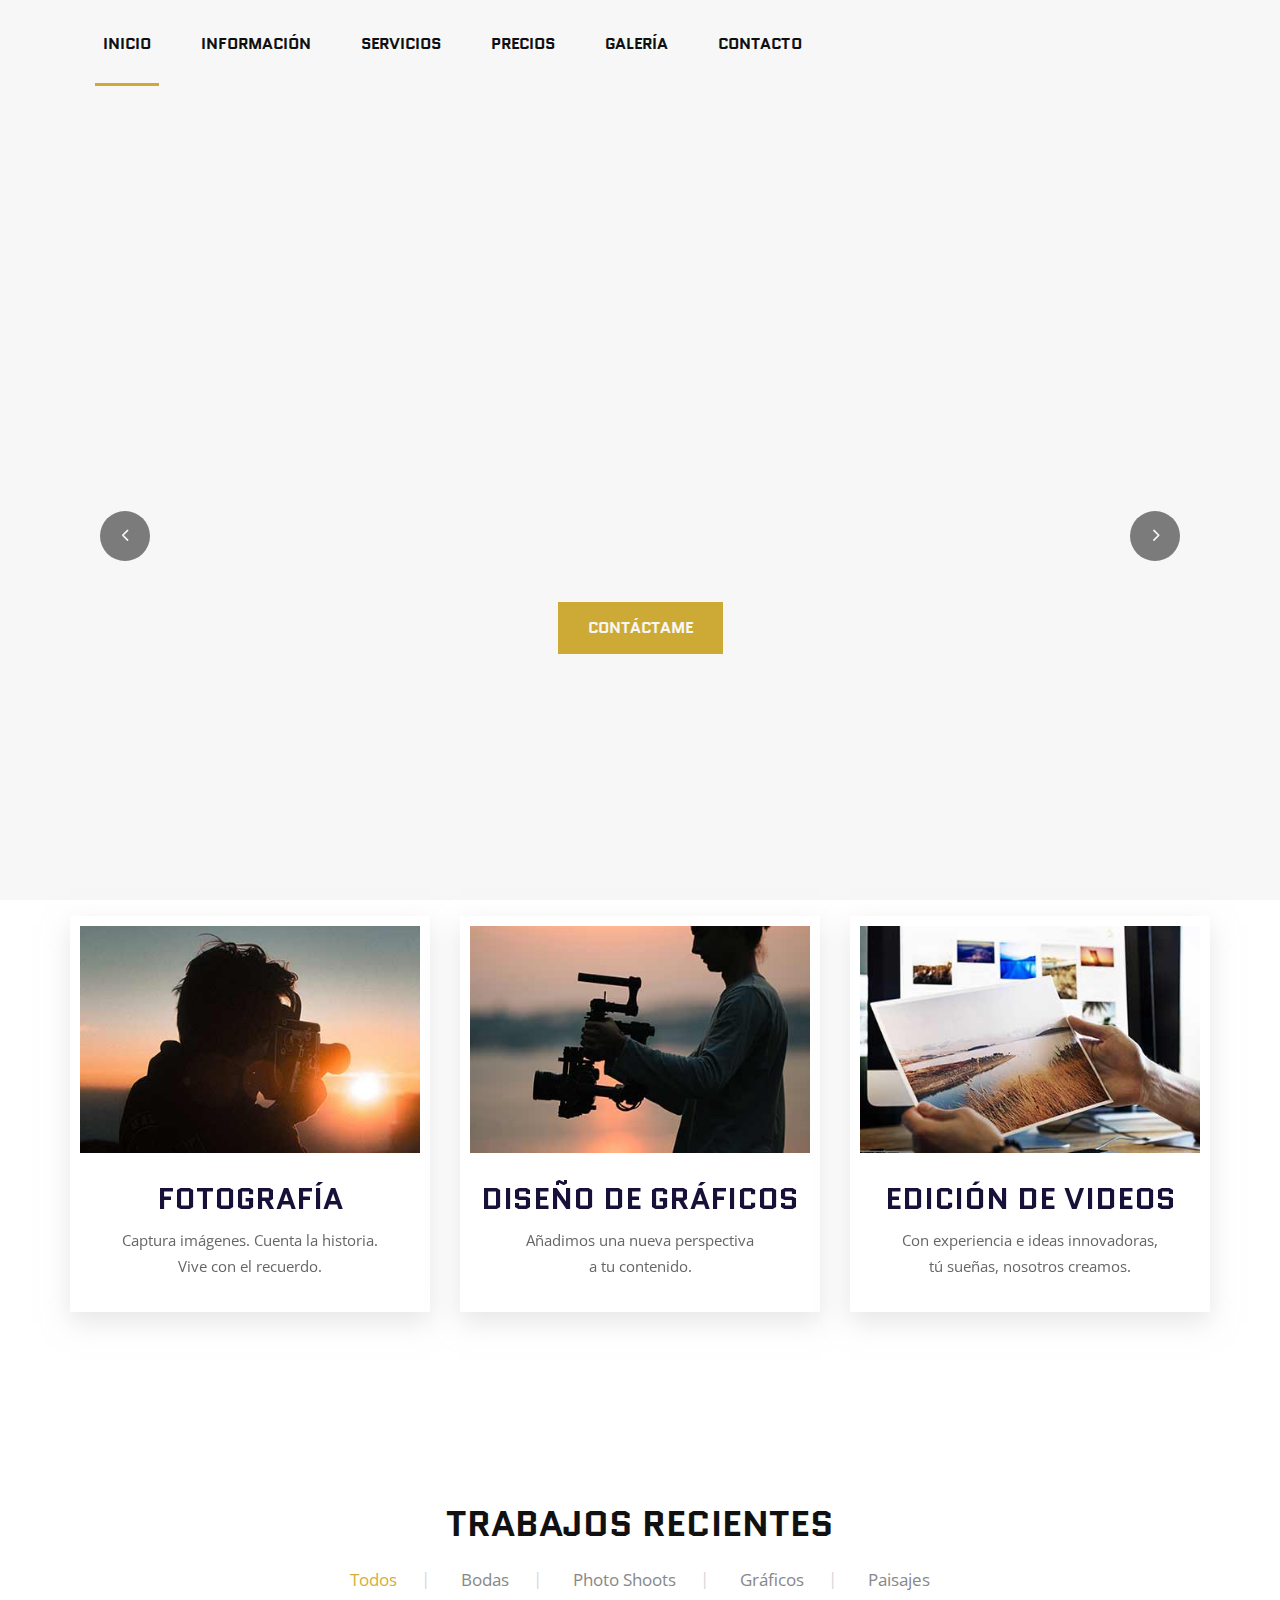
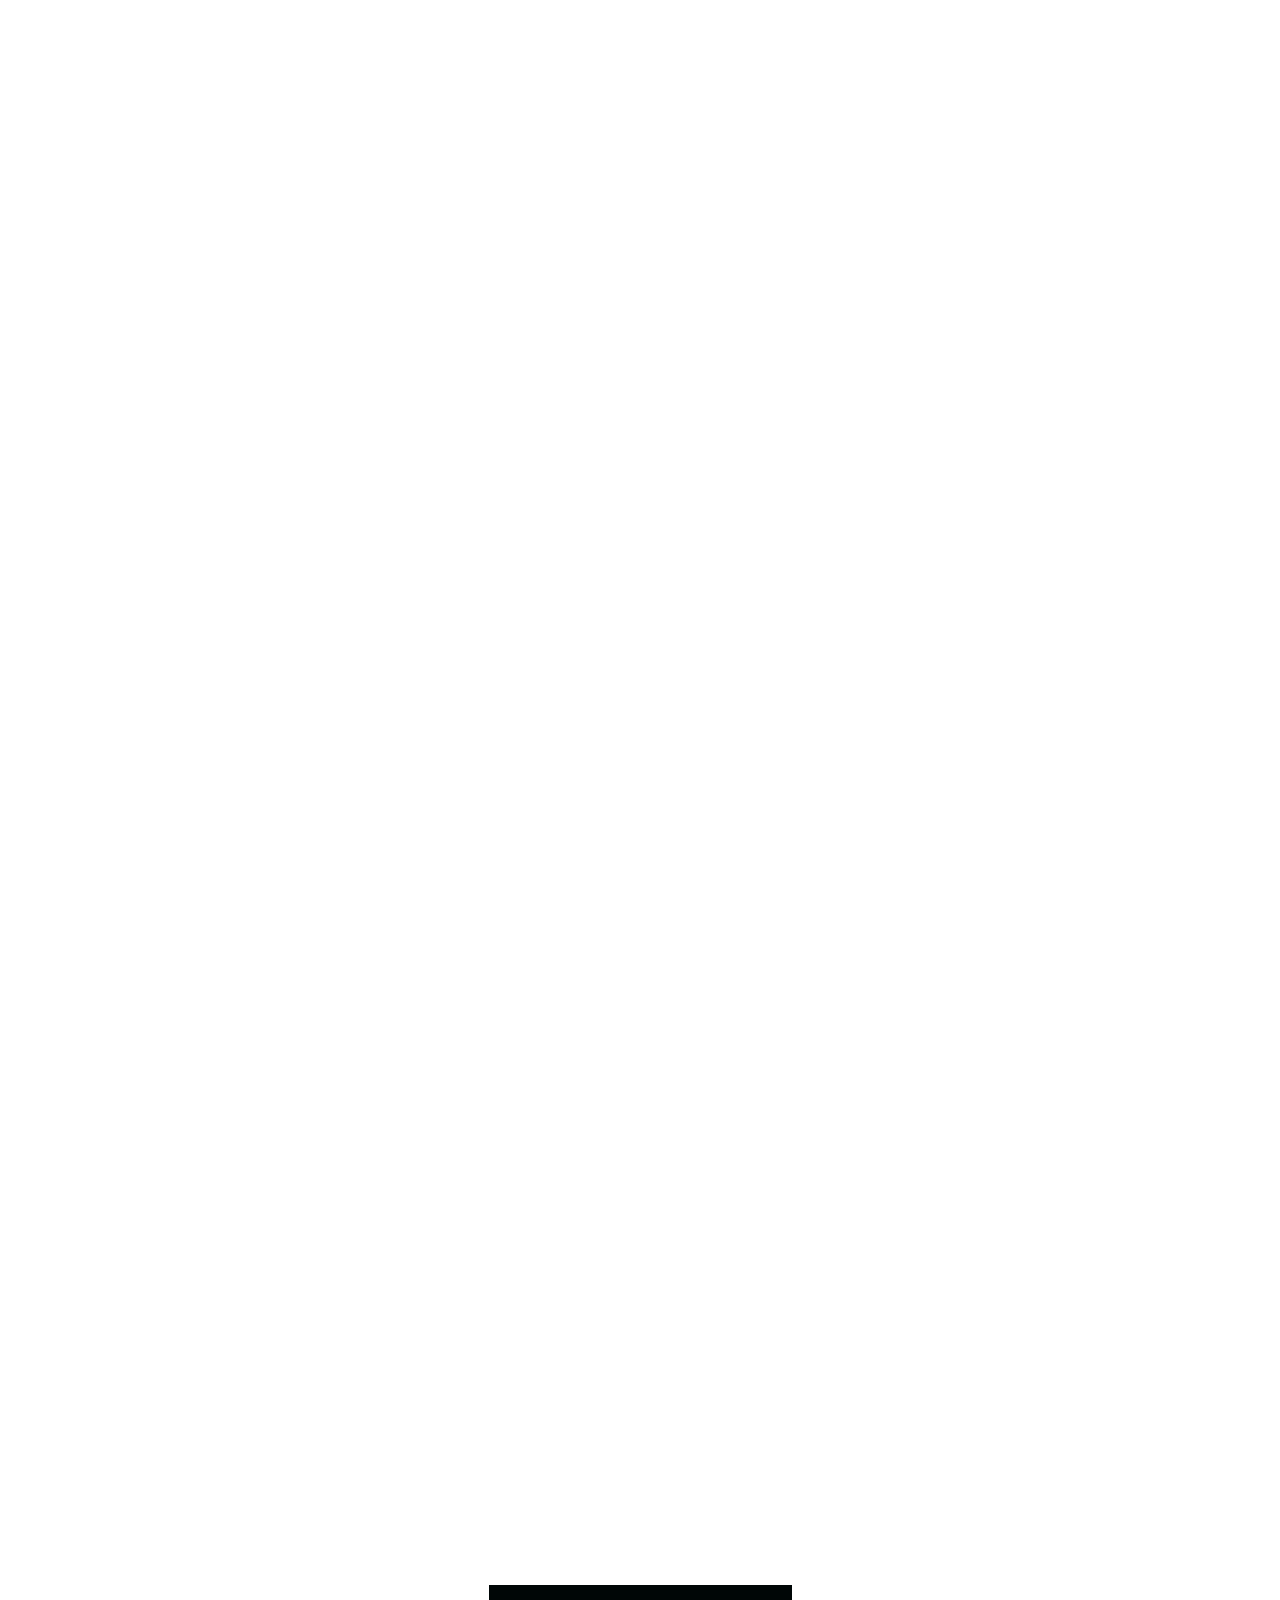
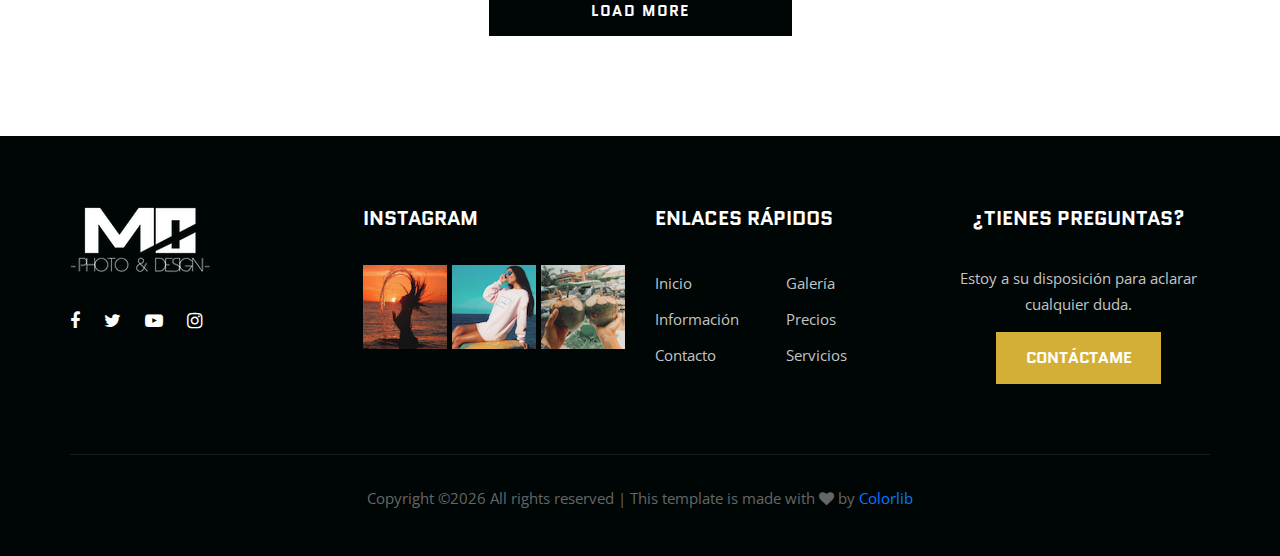
==== commit 659d3d7c: "Merge pull request #6 from BrianTT-Software/BTorres" ====
--- a/index.html
+++ b/index.html
@@ -34,7 +34,7 @@
         <div class="container-fluid">
             <div class="row">
                 <div class="col-lg-12">
-                    <div class="logo">
+                    <div class="logo" style="text-align: center;">
                         <a href="./index.html">
                             <img src="img/mcphotodesign-logo.png" alt="">
                         </a>
@@ -65,7 +65,7 @@
                         <div class="col-lg-12">
                             <div class="hs-text">
                                 <h2>Estudio de Fotografía</h2>
-                                <p>Con experiencia, excelencia y calidad en nuestras imágenes,<br>añade momentos de vida a tu evento o historia por contar</p>
+                                <p>Con experiencia, excelencia y calidad en nuestras<br>imágenes, añade momentos de vida a tu evento o historia por contar</p>
                                 <a href="./contact.html" class="primary-btn">Contáctame</a>
                             </div>
                         </div>
@@ -278,8 +278,8 @@
                     <div class="fs-widget">
                         <h5 style="text-align: center;">¿Tienes Preguntas?</h5>
                         <p style="text-align: center;">Estoy a su disposición para aclarar cualquier duda.</p>
-                        <div>
-                            <a href="./contact.html" class="primary-btn" style="margin-left: 50px;">Contáctame</a>
+                        <div style="text-align: center;">
+                            <a href="./contact.html" class="primary-btn">Contáctame</a>
                         </div>
                     </div>
                 </div>
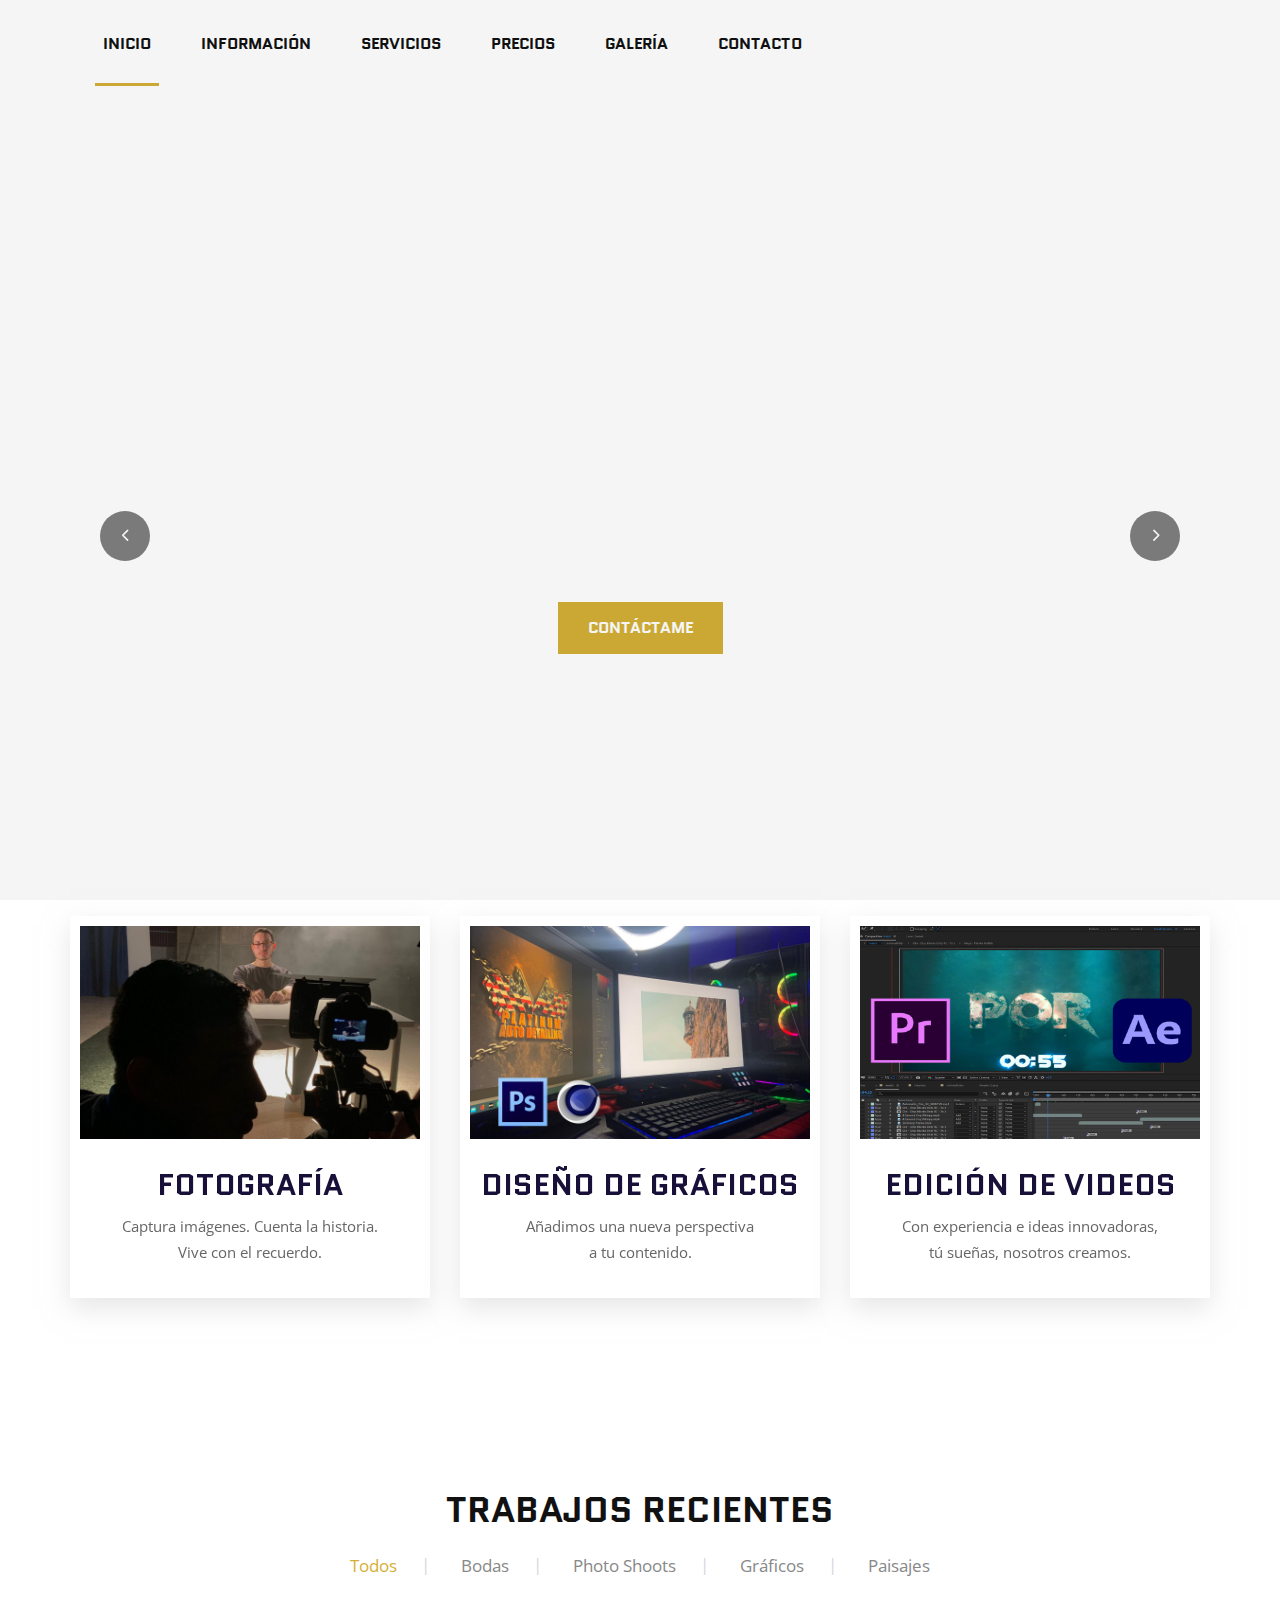
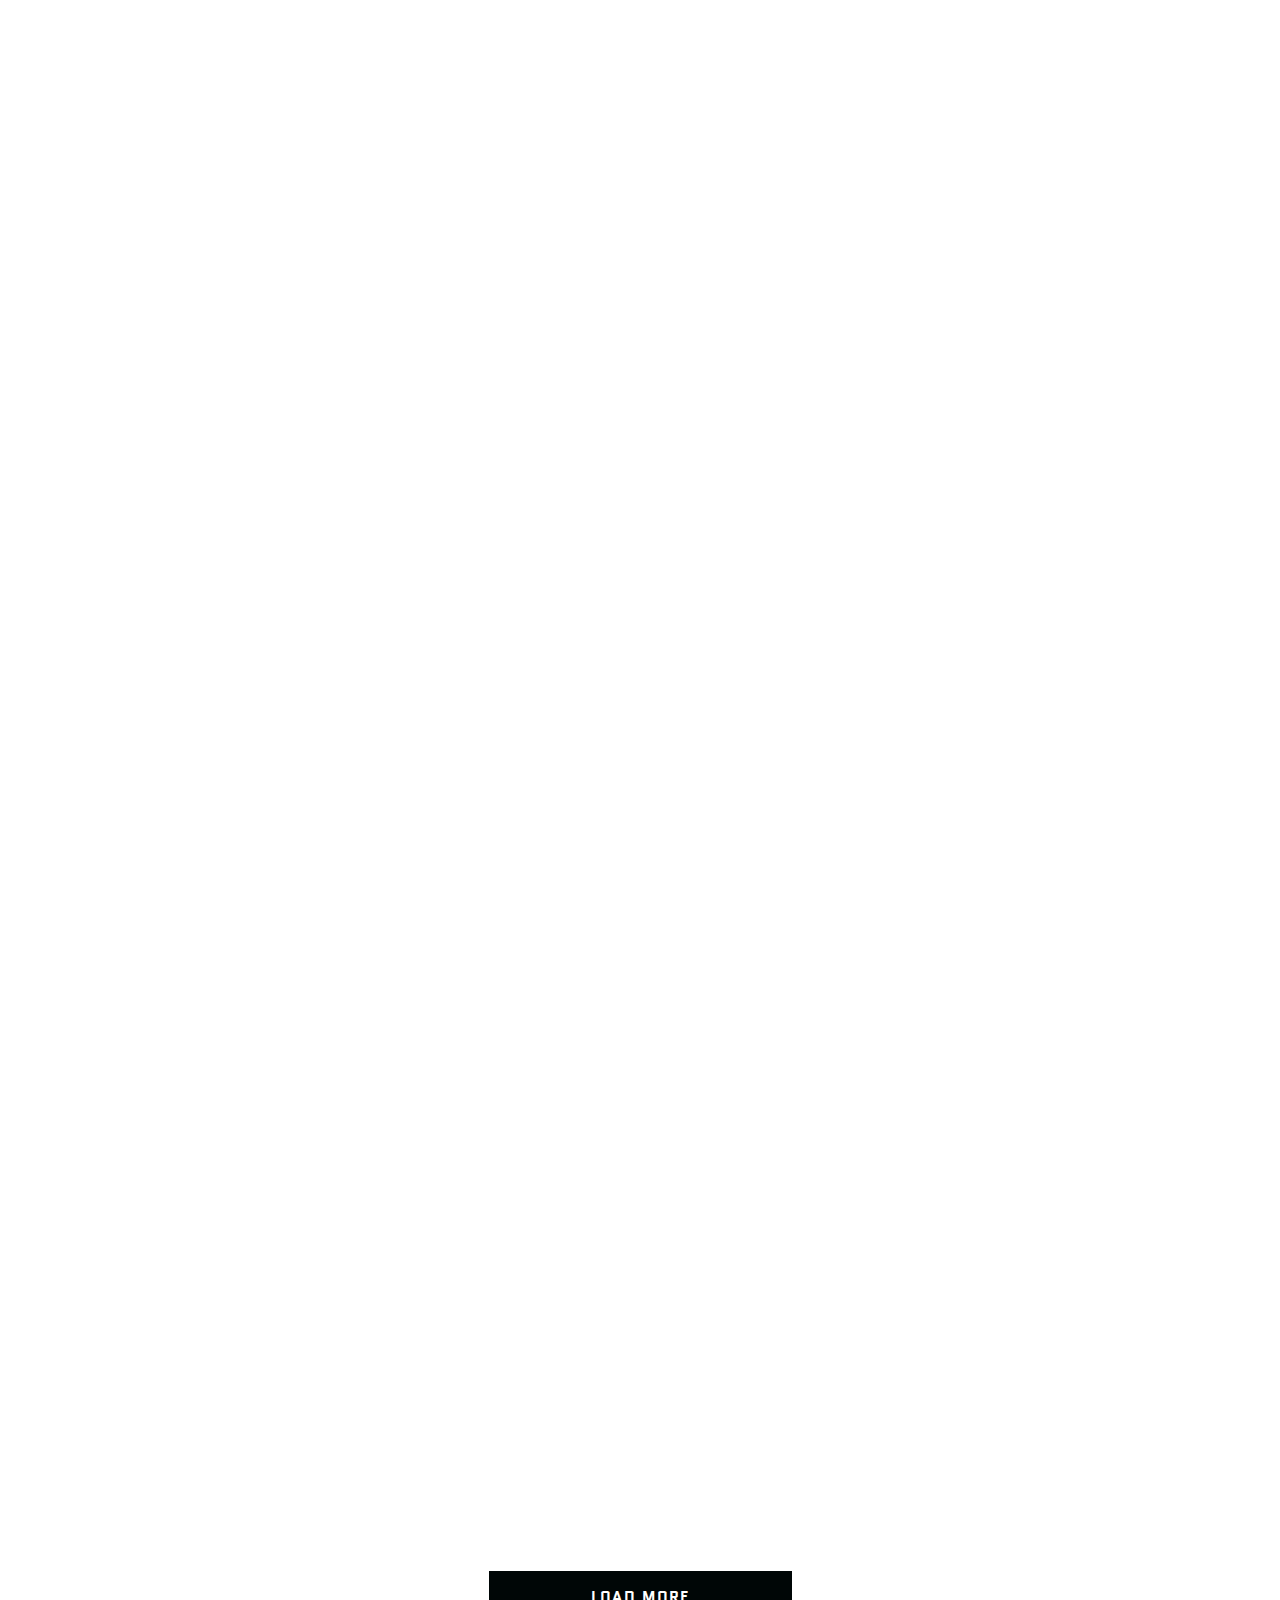
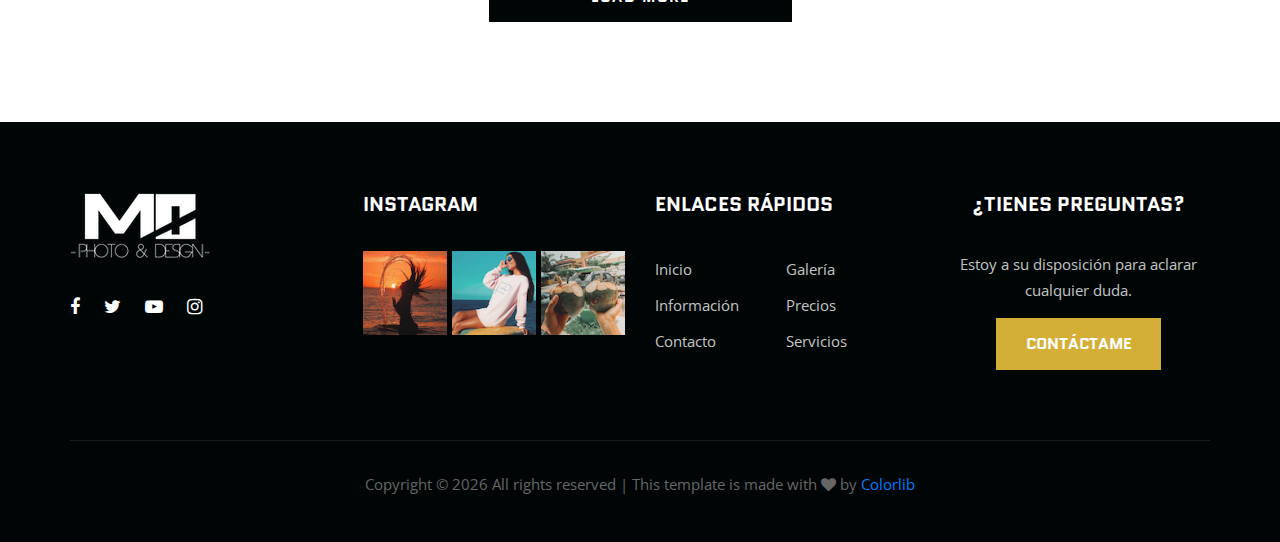
==== commit 602194d8: "Inicio terminado, Informacion y Servicios half way" ====
--- a/index.html
+++ b/index.html
@@ -1,5 +1,5 @@
 <!DOCTYPE html>
-<html lang="zxx">
+<html lang="es">
 
 <head>
     <meta charset="UTF-8">
@@ -43,7 +43,7 @@
                         <ul>
                             <li class="active"><a href="./index.html">Inicio</a></li>
                             <li><a href="./informacion.html">Información</a></li>
-                            <li><a href="./services.html">Servicios</a></li>
+                            <li><a href="./servicios.html">Servicios</a></li>
                             <li><a href="./pricing.html">Precios</a></li>
                             <li><a href="./gallery.html">Galería</a></li>
                             <li><a href="./contact.html">Contacto</a></li>
@@ -65,7 +65,8 @@
                         <div class="col-lg-12">
                             <div class="hs-text">
                                 <h2>Estudio de Fotografía</h2>
-                                <p>Con experiencia, excelencia y calidad en nuestras<br>imágenes, añade momentos de vida a tu evento o historia por contar</p>
+                                <p>Con experiencia, excelencia y calidad en nuestras<br>imágenes, añade momentos de vida
+                                    a tu evento o historia por contar</p>
                                 <a href="./contact.html" class="primary-btn">Contáctame</a>
                             </div>
                         </div>
@@ -78,7 +79,8 @@
                         <div class="col-lg-12">
                             <div class="hs-text">
                                 <h2>Estudio de Diseño</h2>
-                                <p>Traduciendo la creatividad en diseños gráficos que llevarán tu contenido al próximo nivel</p>
+                                <p>Traduciendo la creatividad en diseños gráficos que llevarán tu contenido al próximo
+                                    nivel</p>
                                 <a href="./contact.html" class="primary-btn">Contáctame</a>
                             </div>
                         </div>
@@ -95,21 +97,21 @@
             <div class="row">
                 <div class="col-lg-4 col-md-6 col-sm-6">
                     <div class="services-item">
-                        <img src="img/services/service-1.jpg" alt="">
+                        <img src="img/services/photography.jpg" alt="">
                         <h3>Fotografía</h3>
                         <p>Captura imágenes. Cuenta la historia.<br>Vive con el recuerdo.</p>
                     </div>
                 </div>
                 <div class="col-lg-4 col-md-6 col-sm-6">
                     <div class="services-item">
-                        <img src="img/services/service-2.jpg" alt="">
+                        <img src="img/services/graphicsdesign.jpg" alt="">
                         <h3>Diseño de Gráficos</h3>
                         <p>Añadimos una nueva perspectiva<br>a tu contenido.</p>
                     </div>
                 </div>
                 <div class="col-lg-4 col-md-6 col-sm-6">
                     <div class="services-item">
-                        <img src="img/services/service-3.jpg" alt="">
+                        <img src="img/services/premierepro.jpg" alt="">
                         <h3>Edición de Videos</h3>
                         <p>Con experiencia e ideas innovadoras,<br>tú sueñas, nosotros creamos.</p>
                     </div>
@@ -144,77 +146,90 @@
                 <div class="col-lg-12 p-0">
                     <div class="portfolio-filter">
                         <div class="pf-item set-bg bodas" data-setbg="img/portfolio/boda-1.jpg">
-                            <a href="img/portfolio/boda-1.jpg" class="pf-icon image-popup"><span class="icon_plus"></span></a>
+                            <a href="img/portfolio/boda-1.jpg" class="pf-icon image-popup"><span
+                                    class="icon_plus"></span></a>
                             <div class="pf-text">
                                 <h4>Novia</h4>
                                 <span>Bodas</span>
                             </div>
                         </div>
-                        <div class="pf-item large-width large-height set-bg photoshoots" data-setbg="img/portfolio/photoshoot-1.jpg">
-                            <a href="img/portfolio/photoshoot-1.jpg" class="pf-icon image-popup"><span class="icon_plus"></span></a>
+                        <div class="pf-item large-width large-height set-bg photoshoots"
+                            data-setbg="img/portfolio/photoshoot-1.jpg">
+                            <a href="img/portfolio/photoshoot-1.jpg" class="pf-icon image-popup"><span
+                                    class="icon_plus"></span></a>
                             <div class="pf-text">
                                 <h4>Leo</h4>
                                 <span>Photo Shoots</span>
                             </div>
                         </div>
                         <div class="pf-item large-width set-bg graficos" data-setbg="img/portfolio/graficos-1.jpg">
-                            <a href="img/portfolio/graficos-1-big.jpg" class="pf-icon image-popup"><span class="icon_plus"></span></a>
+                            <a href="img/portfolio/graficos-1-big.jpg" class="pf-icon image-popup"><span
+                                    class="icon_plus"></span></a>
                             <div class="pf-text">
                                 <h4>DrackTW</h4>
                                 <span>Gráficos</span>
                             </div>
                         </div>
                         <div class="pf-item large-height set-bg paisajes" data-setbg="img/portfolio/paisaje-1.jpg">
-                            <a href="img/portfolio/paisaje-1.jpg" class="pf-icon image-popup"><span class="icon_plus"></span></a>
+                            <a href="img/portfolio/paisaje-1.jpg" class="pf-icon image-popup"><span
+                                    class="icon_plus"></span></a>
                             <div class="pf-text">
                                 <h4>Agüadilla, PR</h4>
                                 <span>Paisajes</span>
                             </div>
                         </div>
                         <div class="pf-item set-bg photoshoots" data-setbg="img/portfolio/photoshoot-2.jpg">
-                            <a href="img/portfolio/photoshoot-2.jpg" class="pf-icon image-popup"><span class="icon_plus"></span></a>
+                            <a href="img/portfolio/photoshoot-2.jpg" class="pf-icon image-popup"><span
+                                    class="icon_plus"></span></a>
                             <div class="pf-text">
                                 <h4>Snoopy</h4>
                                 <span>Photo Shoots</span>
                             </div>
                         </div>
                         <div class="pf-item set-bg graficos" data-setbg="img/portfolio/graficos-2.png">
-                            <a href="img/portfolio/graficos-2-big.png" class="pf-icon image-popup"><span class="icon_plus"></span></a>
+                            <a href="img/portfolio/graficos-2-big.png" class="pf-icon image-popup"><span
+                                    class="icon_plus"></span></a>
                             <div class="pf-text">
                                 <h4>Kryz Gaming</h4>
                                 <span>Gráficos</span>
                             </div>
                         </div>
                         <div class="pf-item set-bg photoshoots" data-setbg="img/portfolio/photoshoot-3.jpg">
-                            <a href="img/portfolio/photoshoot-3-big.jpg" class="pf-icon image-popup"><span class="icon_plus"></span></a>
+                            <a href="img/portfolio/photoshoot-3-big.jpg" class="pf-icon image-popup"><span
+                                    class="icon_plus"></span></a>
                             <div class="pf-text">
                                 <h4>Golden Hour</h4>
                                 <span>Photo Shoots</span>
                             </div>
                         </div>
                         <div class="pf-item set-bg bodas" data-setbg="img/portfolio/boda-2.jpg">
-                            <a href="img/portfolio/boda-2.jpg" class="pf-icon image-popup"><span class="icon_plus"></span></a>
+                            <a href="img/portfolio/boda-2.jpg" class="pf-icon image-popup"><span
+                                    class="icon_plus"></span></a>
                             <div class="pf-text">
                                 <h4>Zapatos</h4>
                                 <span>Bodas</span>
                             </div>
                         </div>
                         <div class="pf-item large-width set-bg graficos" data-setbg="img/portfolio/graficos-3.png">
-                            <a href="img/portfolio/graficos-3-big.jpg" class="pf-icon image-popup"><span class="icon_plus"></span></a>
+                            <a href="img/portfolio/graficos-3-big.jpg" class="pf-icon image-popup"><span
+                                    class="icon_plus"></span></a>
                             <div class="pf-text">
                                 <h4>Flako Gaming</h4>
                                 <span>Gráficos</span>
                             </div>
                         </div>
                         <div class="pf-item set-bg bodas" data-setbg="img/portfolio/boda-3.jpg">
-                            <a href="img/portfolio/boda-3.jpg" class="pf-icon image-popup"><span class="icon_plus"></span></a>
+                            <a href="img/portfolio/boda-3.jpg" class="pf-icon image-popup"><span
+                                    class="icon_plus"></span></a>
                             <div class="pf-text">
                                 <h4>Niña de las Flores</h4>
                                 <span>Bodas</span>
                             </div>
                         </div>
-                        <div class="pf-item large-width large-height set-bg paisajes" data-setbg="img/portfolio/paisaje-2.jpg">
-                            <a href="img/portfolio/paisaje-2.jpg" class="pf-icon image-popup"><span class="icon_plus"></span></a>
+                        <div class="pf-item large-width large-height set-bg paisajes"
+                            data-setbg="img/portfolio/paisaje-2.jpg">
+                            <a href="img/portfolio/paisaje-2.jpg" class="pf-icon image-popup"><span
+                                    class="icon_plus"></span></a>
                             <div class="pf-text">
                                 <h4>Rincón, PR</h4>
                                 <span>Paisajes</span>
@@ -242,10 +257,14 @@
                             </a>
                         </div>
                         <div class="fa-social">
-                            <a href="https://www.facebook.com/THESHOTSHD/?view_public_for=107059380685208" target="_blank"><i class="fa fa-facebook"></i></a>
-                            <a href="https://twitter.com/IMSHOTSHD?s=12" target="_blank"><i class="fa fa-twitter"></i></a>
-                            <a href="https://www.youtube.com/user/TheSHoTsHD" target="_blank"><i class="fa fa-youtube-play"></i></a>
-                            <a href="https://www.instagram.com/misaelcruzpr/" target="_blank"><i class="fa fa-instagram"></i></a>
+                            <a href="https://www.facebook.com/THESHOTSHD/?view_public_for=107059380685208"
+                                target="_blank"><i class="fa fa-facebook"></i></a>
+                            <a href="https://twitter.com/IMSHOTSHD?s=12" target="_blank"><i
+                                    class="fa fa-twitter"></i></a>
+                            <a href="https://www.youtube.com/user/TheSHoTsHD" target="_blank"><i
+                                    class="fa fa-youtube-play"></i></a>
+                            <a href="https://www.instagram.com/misaelcruzpr/" target="_blank"><i
+                                    class="fa fa-instagram"></i></a>
                         </div>
                     </div>
                 </div>
@@ -270,7 +289,7 @@
                         <ul>
                             <li><a href="./gallery.html">Galería</a></li>
                             <li><a href="./pricing.html">Precios</a></li>
-                            <li><a href="./services.html">Servicios</a></li>
+                            <li><a href="./servicios.html">Servicios</a></li>
                         </ul>
                     </div>
                 </div>
@@ -285,9 +304,14 @@
                 </div>
                 <div class="col-lg-12">
                     <div class="copyright-text">
-                        <p><!-- Link back to Colorlib can't be removed. Template is licensed under CC BY 3.0. -->
-  Copyright &copy;<script>document.write(new Date().getFullYear());</script> All rights reserved | This template is made with <i class="fa fa-heart" aria-hidden="true"></i> by <a href="https://colorlib.com" target="_blank">Colorlib</a>
-  <!-- Link back to Colorlib can't be removed. Template is licensed under CC BY 3.0. --></p>
+                        <p>
+                            <!-- Link back to Colorlib can't be removed. Template is licensed under CC BY 3.0. -->
+                            Copyright &copy;
+                            <script>document.write(new Date().getFullYear());</script> All rights reserved | This
+                            template is made with <i class="fa fa-heart" aria-hidden="true"></i> by <a
+                                href="https://colorlib.com" target="_blank">Colorlib</a>
+                            <!-- Link back to Colorlib can't be removed. Template is licensed under CC BY 3.0. -->
+                        </p>
                     </div>
                 </div>
             </div>
--- a/css/style.css
+++ b/css/style.css
@@ -1034,7 +1034,7 @@
 }
 
 .about-text .at-list .al-item {
-	margin-bottom: 50px;
+	margin-bottom: 80px;
 	overflow: hidden;
 }
 
@@ -2762,6 +2762,8 @@
 	}
 	.logo {
 		margin-right: 0;
+		margin: 0px;
+		padding: 0px;
 	}
 	.hs-item {
 		height: auto;
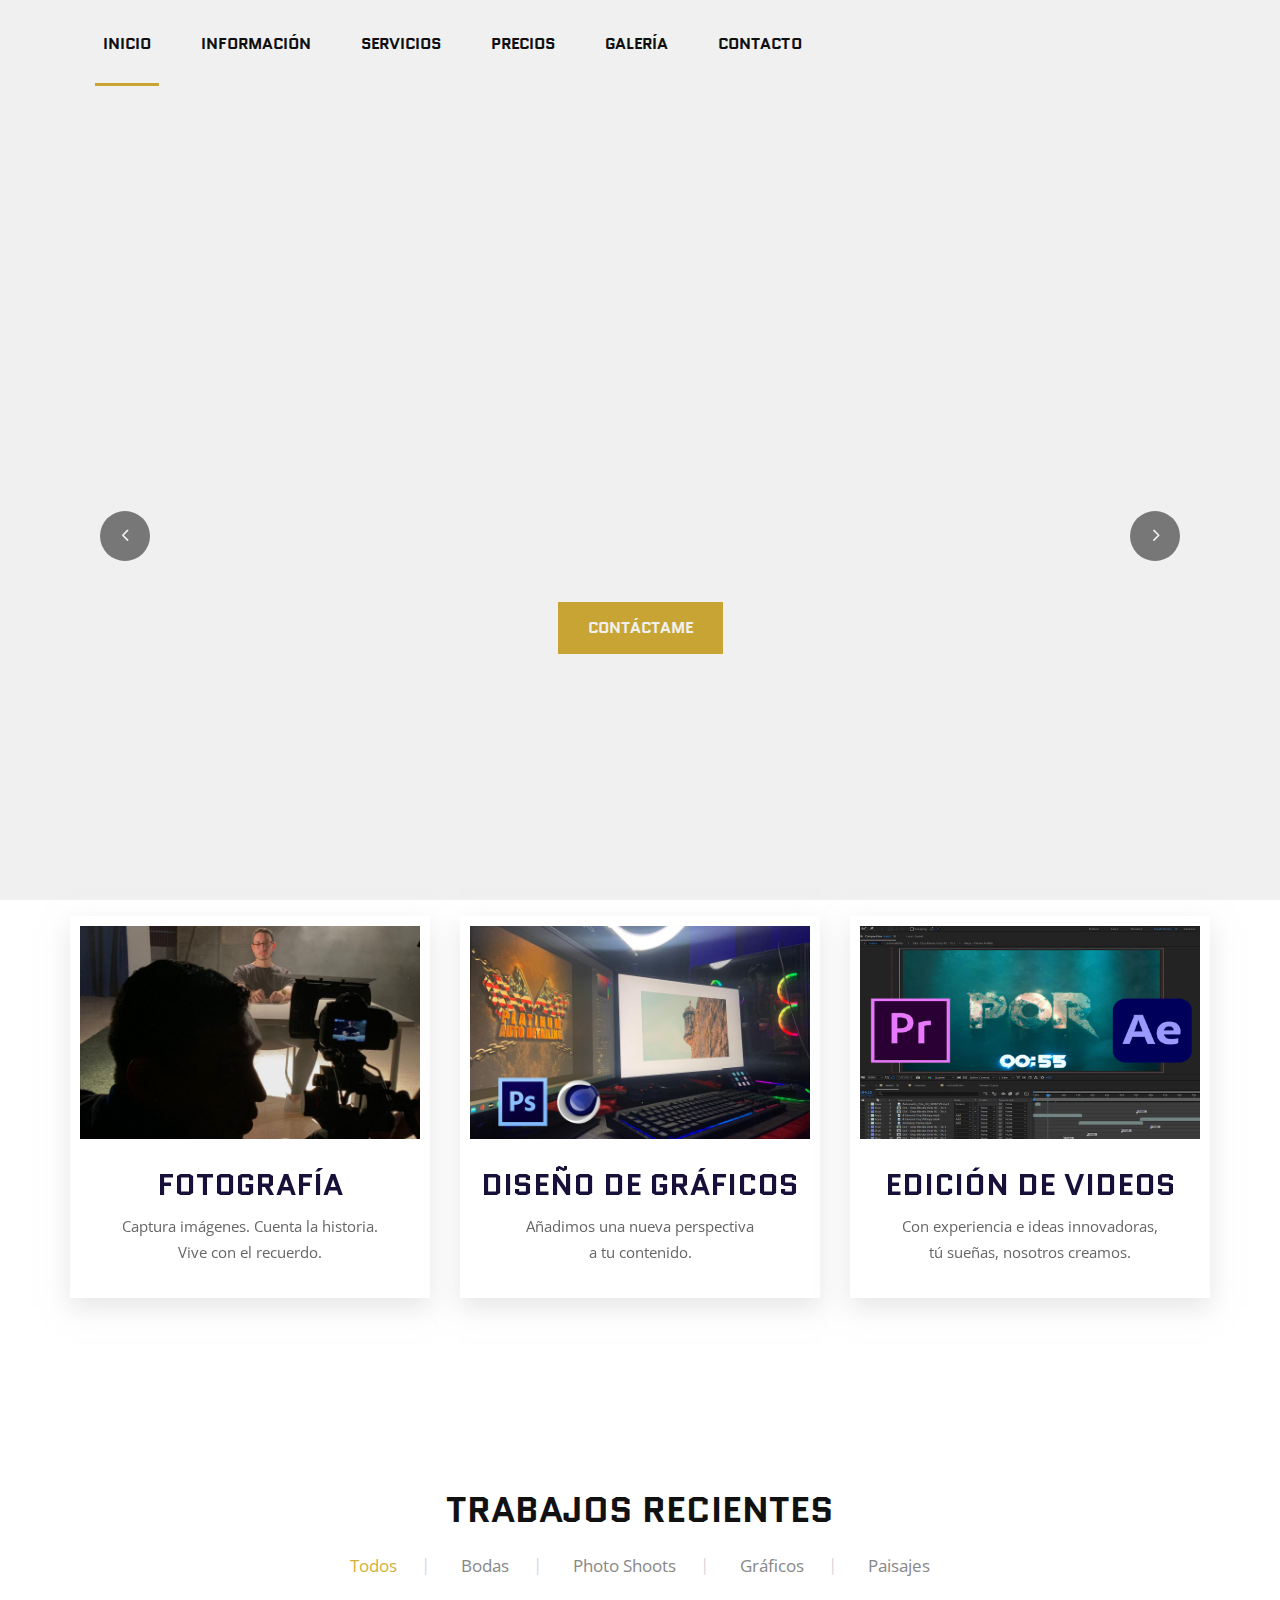
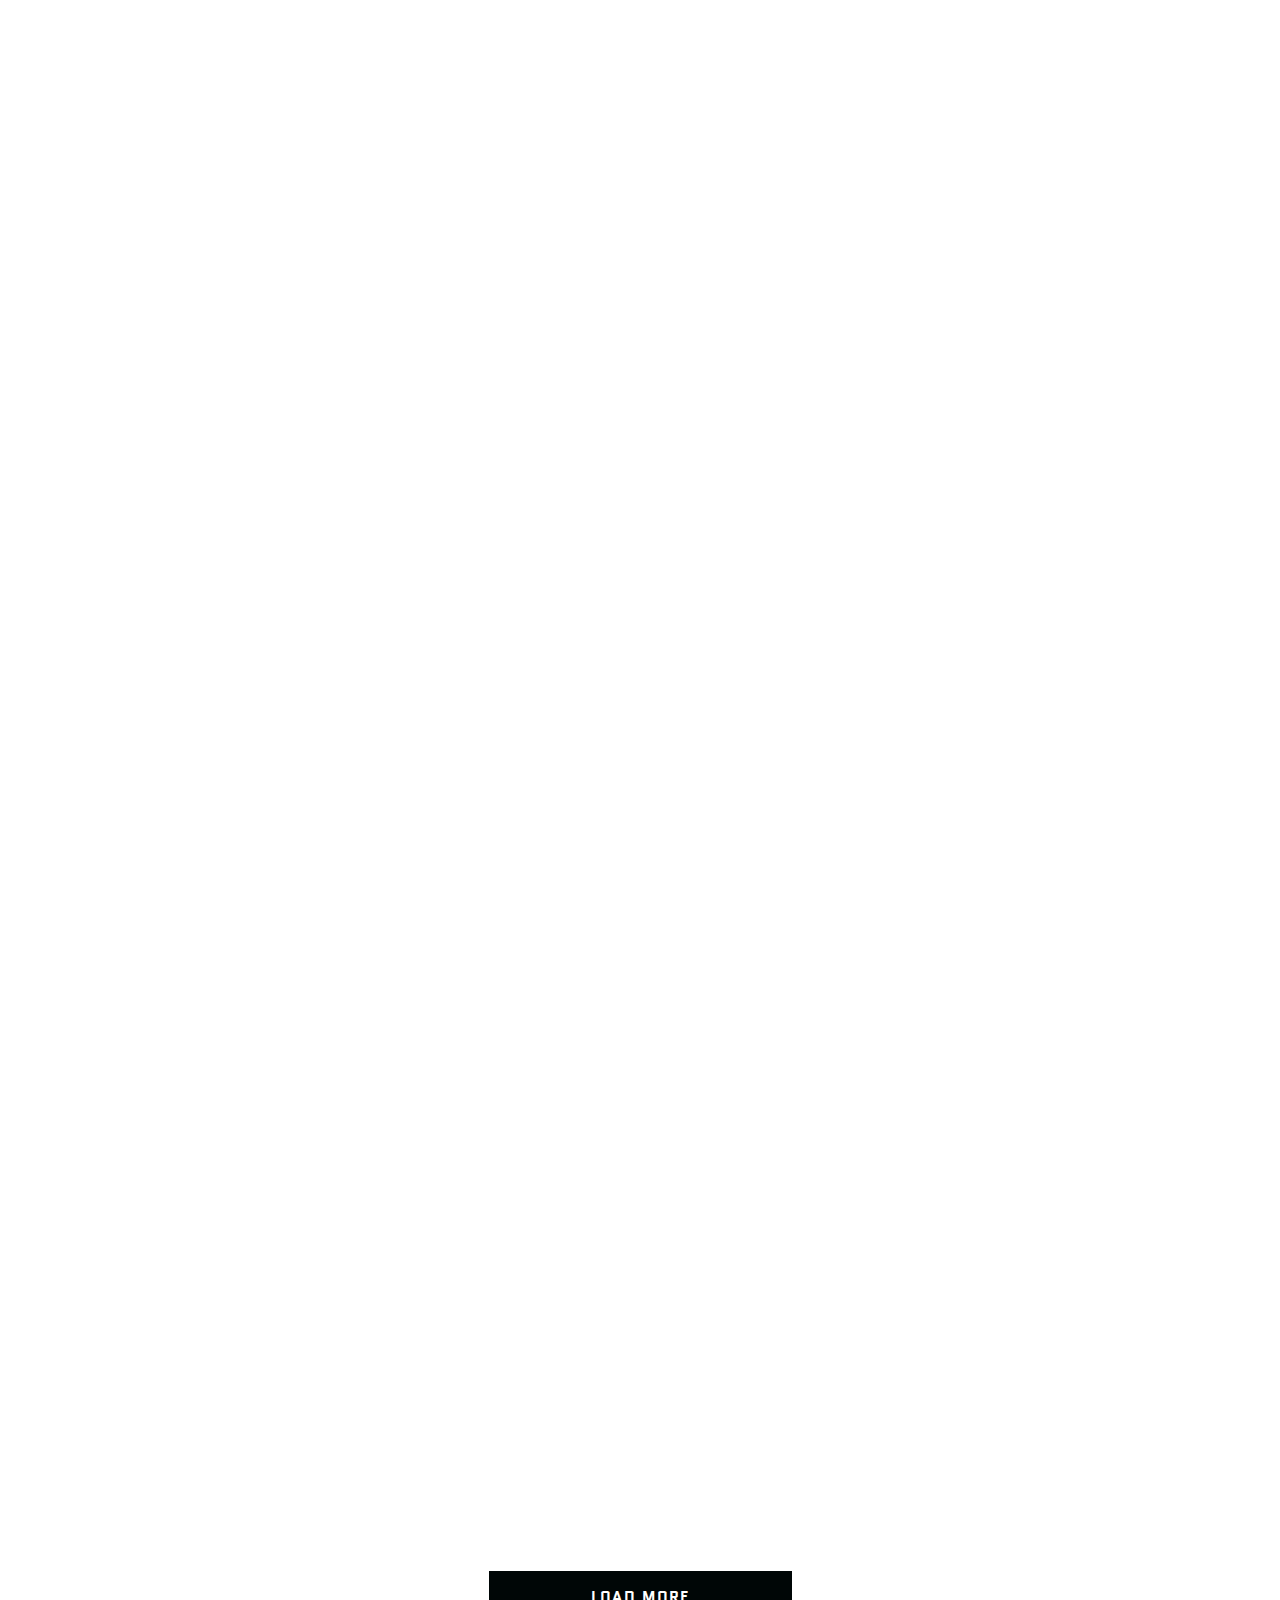
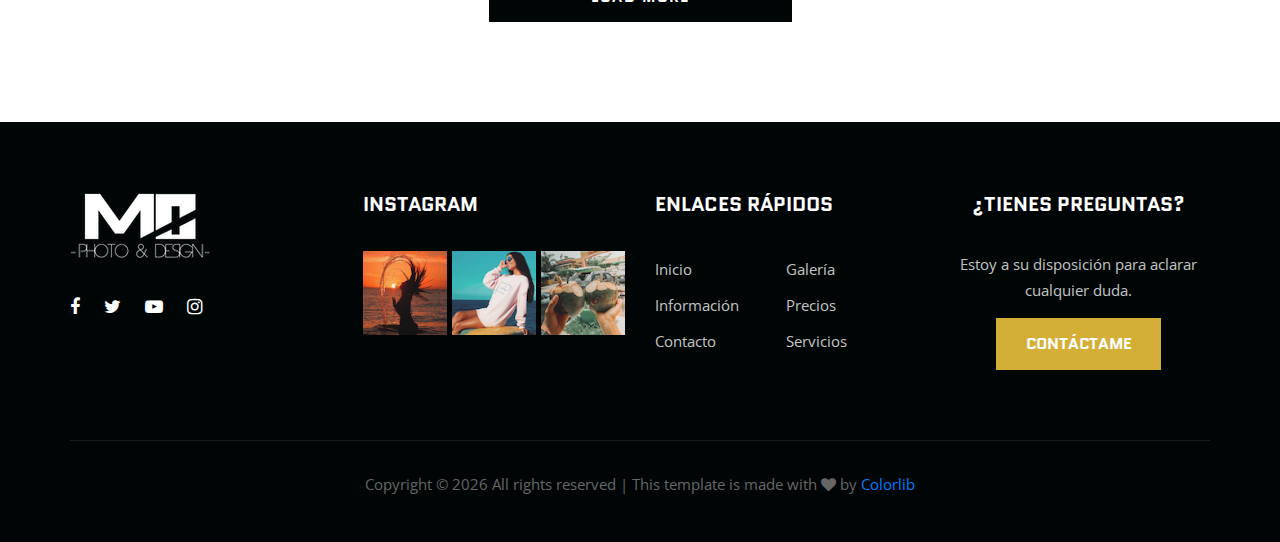
==== commit 65273db3: "Added icon, and new name" ====
--- a/index.html
+++ b/index.html
@@ -7,7 +7,8 @@
     <meta name="keywords" content="creative, html, fotografia, diseño gráfico, stream">
     <meta name="viewport" content="width=device-width, initial-scale=1.0">
     <meta http-equiv="X-UA-Compatible" content="ie=edge">
-    <title>MC Photo & Design</title>
+    <title>MC Photo & Designs</title>
+    <link rel="icon" href="img/icon.png">
 
     <!-- Google Font -->
     <link href="https://fonts.googleapis.com/css?family=Quantico:400,700&display=swap" rel="stylesheet">
@@ -44,9 +45,9 @@
                             <li class="active"><a href="./index.html">Inicio</a></li>
                             <li><a href="./informacion.html">Información</a></li>
                             <li><a href="./servicios.html">Servicios</a></li>
-                            <li><a href="./pricing.html">Precios</a></li>
-                            <li><a href="./gallery.html">Galería</a></li>
-                            <li><a href="./contact.html">Contacto</a></li>
+                            <li><a href="./precios.html">Precios</a></li>
+                            <li><a href="./galeria.html">Galería</a></li>
+                            <li><a href="./contacto.html">Contacto</a></li>
                         </ul>
                     </nav>
                     <div id="mobile-menu-wrap"></div>
@@ -67,7 +68,7 @@
                                 <h2>Estudio de Fotografía</h2>
                                 <p>Con experiencia, excelencia y calidad en nuestras<br>imágenes, añade momentos de vida
                                     a tu evento o historia por contar</p>
-                                <a href="./contact.html" class="primary-btn">Contáctame</a>
+                                <a href="./contacto.html" class="primary-btn">Contáctame</a>
                             </div>
                         </div>
                     </div>
@@ -81,7 +82,7 @@
                                 <h2>Estudio de Diseño</h2>
                                 <p>Traduciendo la creatividad en diseños gráficos que llevarán tu contenido al próximo
                                     nivel</p>
-                                <a href="./contact.html" class="primary-btn">Contáctame</a>
+                                <a href="./contacto.html" class="primary-btn">Contáctame</a>
                             </div>
                         </div>
                     </div>
@@ -240,7 +241,7 @@
             </div>
         </div>
         <div class="load-more-btn">
-            <a href="./gallery.html">Load More</a>
+            <a href="./galeria.html">Load More</a>
         </div>
     </section>
     <!-- Portfolio Section End -->
@@ -284,11 +285,11 @@
                         <ul>
                             <li><a href="./index.html">Inicio</a></li>
                             <li><a href="./informacion.html">Información</a></li>
-                            <li><a href="./contact.html">Contacto</a></li>
+                            <li><a href="./contacto.html">Contacto</a></li>
                         </ul>
                         <ul>
-                            <li><a href="./gallery.html">Galería</a></li>
-                            <li><a href="./pricing.html">Precios</a></li>
+                            <li><a href="./galeria.html">Galería</a></li>
+                            <li><a href="./precios.html">Precios</a></li>
                             <li><a href="./servicios.html">Servicios</a></li>
                         </ul>
                     </div>
@@ -298,7 +299,7 @@
                         <h5 style="text-align: center;">¿Tienes Preguntas?</h5>
                         <p style="text-align: center;">Estoy a su disposición para aclarar cualquier duda.</p>
                         <div style="text-align: center;">
-                            <a href="./contact.html" class="primary-btn">Contáctame</a>
+                            <a href="./contacto.html" class="primary-btn">Contáctame</a>
                         </div>
                     </div>
                 </div>
